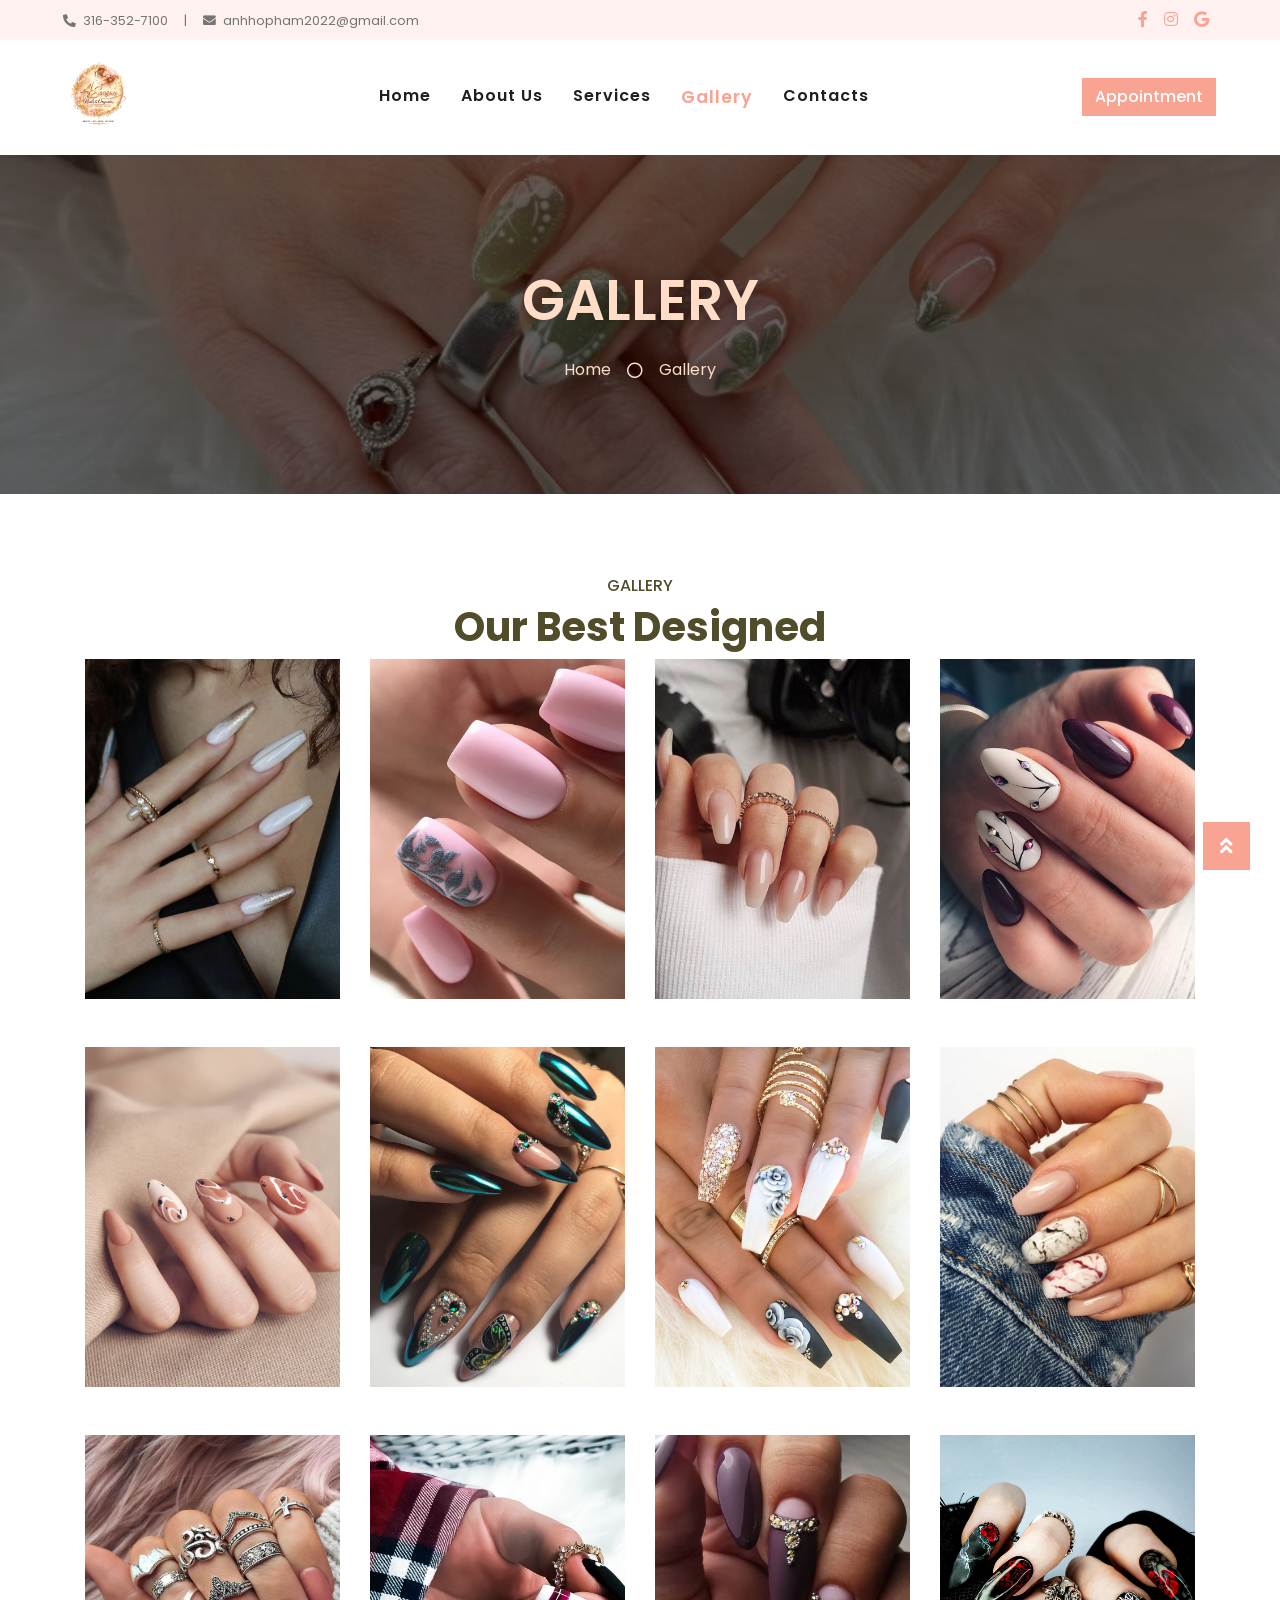
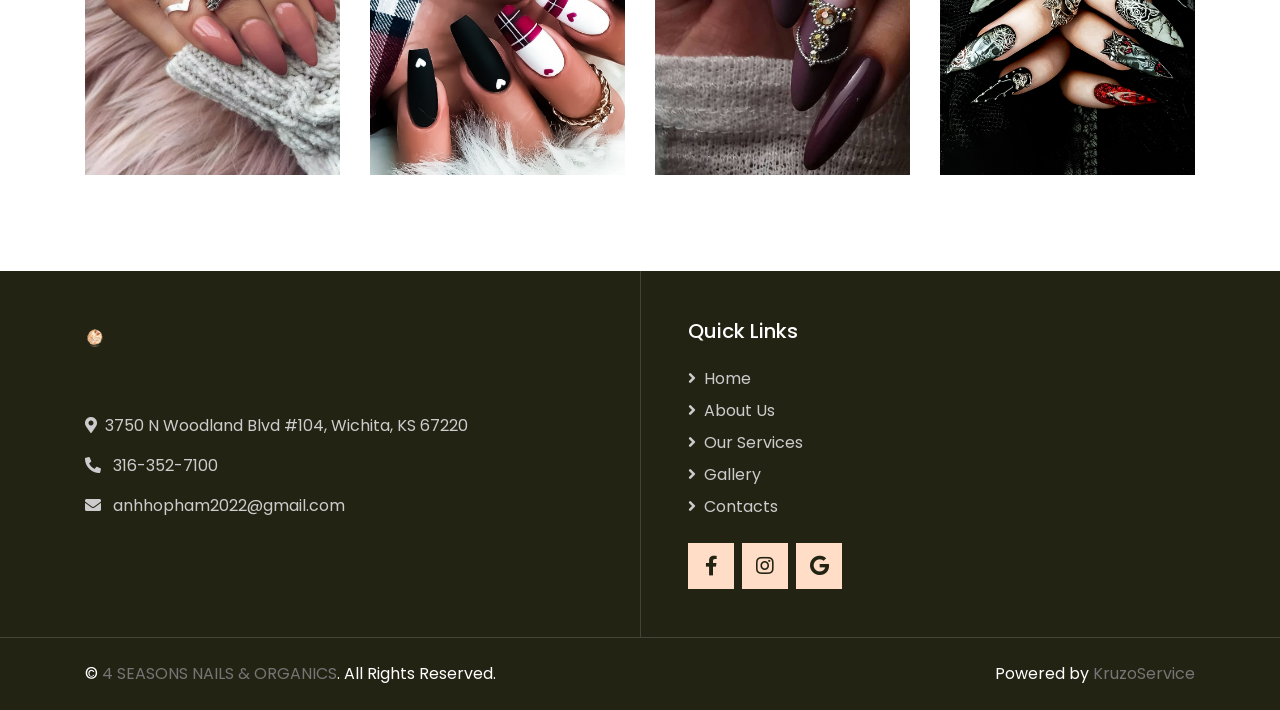
==== gallery.html @ cfdd1e72 "first commit" ====
<!DOCTYPE html><html lang="en"><head>
        <meta charset="utf-8">
        <meta content="width=device-width, initial-scale=1.0" name="viewport">
        <meta name="viewport" content="width=device-width, initial-scale=1">
        <meta name="description"
            content="Our salon takes pride in providing our valued customers all good services and customer service satisfaction. At 4 SEASONS NAILS & ORGANICS, a wide choice is provided to customers, you can use any services that you like. All of our services are at decent prices, so there is no hesitation when you use one or even more services at our salon.">
        <meta name="keyword"
            content="4 seasons Nnils & organics near me, best 4 seasons Nnils & organics in , 4 SEASONS NAILS & ORGANICS, 4 SEASONS NAILS & ORGANICS in , luxury nails, best nails color, nails spa, 4 seasons Nnils & organics, nails bar, perfect nail, nails polish, gel polish, best nail color, nails spa near me, pedicure near me">
        <meta name="author"
            content="4 SEASONS NAILS & ORGANICS | Top 4 Seasons Nails & Organics in">
        <title>4 Season Nails and Organics</title>

        <!-- Favicon -->
        <link href="assets/images/Lldw-template-01-logo-71dad4e1ee.png"
            rel="icon">

        <!-- Google Web Fonts -->
        <link rel="preconnect" href="https://fonts.gstatic.com">
        <link
            href="https://fonts.googleapis.com/css2?family=Poppins:wght@400;500;600;700&amp;display=swap"
            rel="stylesheet">

        <!-- Font Awesome -->
        <link
            href="https://cdnjs.cloudflare.com/ajax/libs/font-awesome/5.10.0/css/all.min.css"
            rel="stylesheet">
        <link rel="preconnect" href="https://fonts.googleapis.com">
        <link rel="preconnect" href="https://fonts.gstatic.com" crossorigin>
        <link
            href="https://fonts.googleapis.com/css2?family=Arsenal&amp;family=Lora&amp;family=Roboto:wght@100&amp;display=swap"
            rel="stylesheet">

        <!-- Libraries Stylesheet -->
        <link href="assets/css/animate.min-1943c78119.css" rel="stylesheet">
        <link href="assets/css/owl.carousel.min-d1cb39de26.css"
            rel="stylesheet">
        <link href="assets/css/tempusdominus-bootstrap-4.min-32be441ca2.css"
            rel="stylesheet">

        <!-- Customized Bootstrap Stylesheet -->
        <link href="assets/css/style-3c3a2e08fd.css" rel="stylesheet">

        <style>	
		.bg-jumbotron {
		  background: linear-gradient(rgba(33, 16, 5, 0.7), rgba(0, 0, 0, 0.6)), url(assets/images/carousel-3-c31c34a49d.jpg), no-repeat center center;
		  background-size: cover;
		  background-position: 50% 50%;
		}
    </style>

        <!-- Google Tag Manager -->

        <!-- End Google Tag Manager -->
    </head>

    <body>
        <!-- Google Tag Manager (noscript) -->

        <!-- End Google Tag Manager (noscript) -->

        <!-- Topbar Start -->
        <div class="container-fluid bg-light d-none d-lg-block">
            <div class="row py-2 px-lg-5">
                <div class="col-lg-6 text-left mb-2 mb-lg-0">
                    <div
                        class="d-inline-flex align-items-center text-decoration-none">
                        <small>
                            <a class="text-decoration-none"
                                href="tel:+13163527100">
                                <i class="fa fa-phone-alt mr-1"></i>
                                <span>316-352-7100</span>
                            </a>
                        </small>
                        <small class="px-3">|</small>
                        <small>
                            <a class="text-decoration-none"
                                href="mailto:anhhopham2022@gmail.com">
                                <i class="fa fa-envelope mr-1"></i>
                                <span>anhhopham2022@gmail.com</span>
                            </a>
                        </small>
                    </div>
                </div>
                <div class="col-lg-6 text-right">
                    <div class="d-inline-flex align-items-center">
                        <a class="text-primary px-2"
                            href="https://www.facebook.com/profile.php?id=100089316094205"
                            target="_blank">
                            <i class="fab fa-facebook-f"></i>
                        </a>
                        <a class="text-primary px-2"
                            href="https://www.instagram.com/" target="_blank">
                            <i class="fab fa-instagram"></i>
                        </a>
                        <a class="text-primary px-2"
                            href="https://maps.app.goo.gl/WpdBURtZayPbaF1h8"
                            target="_blank">
                            <i class="fab fa-google"></i>
                        </a>
                    </div>
                </div>
            </div>
        </div>
        <!-- Topbar End -->

        <!-- Navbar Start -->
        <div class="container-fluid p-0 sticky-top">
            <nav
                class="navbar navbar-expand-lg bg-white navbar-light py-lg-0 px-lg-5">
                <a href="index.html" class="navbar-brand ml-lg-3">
                    <img class="img-logo"
                        src="assets/images/Lldw-template-01-logo-71dad4e1ee.png"
                        alt="4 Season Nails and Organics"
                        style="height: auto; width: 70px; display: block;">
                </a>
                <button type="button" class="navbar-toggler"
                    data-toggle="collapse" data-target="#navbarCollapse">
                    <span class="navbar-toggler-icon"></span>
                </button>
                <div
                    class="collapse navbar-collapse justify-content-between px-lg-3"
                    id="navbarCollapse">
                    <div class="navbar-nav m-auto py-0">
                        <a href="index.html" class="nav-item nav-link">Home</a>
                        <a href="about.html" class="nav-item nav-link">About
                            Us</a>
                        <a href="services.html"
                            class="nav-item nav-link">Services</a>
                        <a href="gallery.html"
                            class="nav-item nav-link active">Gallery</a>

                        <a href="contact.html"
                            class="nav-item nav-link">Contacts</a>
                    </div>
                    <a href target="_blank"
                        class="btn btn-primary d-lg-block color">Appointment</a>

                </div>
            </nav>
        </div>
        <!-- Navbar End -->

        <!-- Header Start -->
        <div class="jumbotron jumbotron-fluid bg-jumbotron">
            <div class="container text-center py-5">
                <h3 class="text-yellow display-4 mb-4">GALLERY</h3>
                <div class="d-inline-flex align-items-center text-white">
                    <p class="m-0">
                        <a class="text-yellow link-a" href="index.html">Home</a>
                    </p>
                    <i class="far fa-circle px-3 text-yellow"></i>
                    <p class="m-0 text-yellow">Gallery</p>
                </div>
            </div>
        </div>
        <!-- Header End -->

        <!-- Team Start -->
        <div class="container-fluid py-5 gallery">
            <div class="container">
                <div class="row mx-0 justify-content-center text-center">
                    <div class="col-lg-6">
                        <h6 class="d-inline-block title">Gallery</h6>
                        <h1>Our Best Designed</h1>
                    </div>
                </div>
                <div class="row">
                    <div class="col-lg-3 col-md-6">
                        <div
                            class="team position-relative overflow-hidden mb-5">
                            <img class="img-fluid"
                                src="assets/images/gallery-mau-01-25c9af351a.jpg"
                                alt>
                        </div>
                    </div>
                    <div class="col-lg-3 col-md-6">
                        <div
                            class="team position-relative overflow-hidden mb-5">
                            <img class="img-fluid"
                                src="assets/images/gallery-mau-02-baa023272d.jpg"
                                alt>
                        </div>
                    </div>
                    <div class="col-lg-3 col-md-6">
                        <div
                            class="team position-relative overflow-hidden mb-5">
                            <img class="img-fluid"
                                src="assets/images/gallery-mau-03-bd183f20a9.jpg"
                                alt>
                        </div>
                    </div>
                    <div class="col-lg-3 col-md-6">
                        <div
                            class="team position-relative overflow-hidden mb-5">
                            <img class="img-fluid"
                                src="assets/images/gallery-mau-04-37c12846cf.jpg"
                                alt>
                        </div>
                    </div>
                    <div class="col-lg-3 col-md-6">
                        <div
                            class="team position-relative overflow-hidden mb-5">
                            <img class="img-fluid"
                                src="assets/images/gallery-mau-05-667c1fe458.jpg"
                                alt>
                        </div>
                    </div>
                    <div class="col-lg-3 col-md-6">
                        <div
                            class="team position-relative overflow-hidden mb-5">
                            <img class="img-fluid"
                                src="assets/images/gallery-mau-06-bd204f2f4c.jpg"
                                alt>
                        </div>
                    </div>
                    <div class="col-lg-3 col-md-6">
                        <div
                            class="team position-relative overflow-hidden mb-5">
                            <img class="img-fluid"
                                src="assets/images/gallery-mau-07-414ddcb291.jpg"
                                alt>
                        </div>
                    </div>
                    <div class="col-lg-3 col-md-6">
                        <div
                            class="team position-relative overflow-hidden mb-5">
                            <img class="img-fluid"
                                src="assets/images/gallery-mau-08-8529091667.jpg"
                                alt>
                        </div>
                    </div>
                    <div class="col-lg-3 col-md-6">
                        <div
                            class="team position-relative overflow-hidden mb-5">
                            <img class="img-fluid"
                                src="assets/images/gallery-mau-09-6e731e6824.jpg"
                                alt>
                        </div>
                    </div>
                    <div class="col-lg-3 col-md-6">
                        <div
                            class="team position-relative overflow-hidden mb-5">
                            <img class="img-fluid"
                                src="assets/images/gallery-mau-10-0353a0100d.jpg"
                                alt>
                        </div>
                    </div>
                    <div class="col-lg-3 col-md-6">
                        <div
                            class="team position-relative overflow-hidden mb-5">
                            <img class="img-fluid"
                                src="assets/images/gallery-mau-11-cff9d1a79d.jpg"
                                alt>
                        </div>
                    </div>
                    <div class="col-lg-3 col-md-6">
                        <div
                            class="team position-relative overflow-hidden mb-5">
                            <img class="img-fluid"
                                src="assets/images/gallery-mau-12-109c3db738.jpg"
                                alt>
                        </div>
                    </div>
                </div>
            </div>
        </div>
        <!-- Team End -->

        <!-- Footer Start -->
        <div class="footer container-fluid position-relative bg-dark">
            <div class="container pt-5">
                <div class="row">
                    <div class="col-lg-6 pr-lg-5 mb-5">
                        <a href="index.html" class="navbar-brand">
                            <img class="mb-5 logo-footer"
                                src="assets/images/Lldw-template-01-logo-71dad4e1ee.png"
                                alt="4 Season Nails and Organics"
                                style="height: auto; width: 20px; display: block;">
                        </a>
                        <p><i class="fa fa-map-marker-alt mr-2"></i><span>3750 N
                                Woodland Blvd #104, Wichita, KS 67220</span></p>
                        <p>
                            <i class="fa fa-phone-alt mr-2"></i>
                            <a class="phone"
                                href="tel:+13163527100">316-352-7100</a>

                        </p>
                        <p><i class="fa fa-envelope mr-2"></i> <a
                                href="mailto:anhhopham2022@gmail.com">anhhopham2022@gmail.com</a></p>
                    </div>
                    <div class="col-lg-6 pl-lg-5">
                        <div class="row">
                            <div class="col-sm-6 mb-5">
                                <h5 class="mb-4">Quick Links</h5>
                                <div
                                    class="d-flex flex-column justify-content-start">
                                    <a class="text-smoke mb-2"
                                        href="index.html"><i
                                            class="fa fa-angle-right mr-2"></i>Home</a>
                                    <a class="text-smoke mb-2"
                                        href="about.html"><i
                                            class="fa fa-angle-right mr-2"></i>About
                                        Us</a>
                                    <a class="text-smoke mb-2"
                                        href="services.html"><i
                                            class="fa fa-angle-right mr-2"></i>Our
                                        Services</a>
                                    <a class="text-smoke mb-2"
                                        href="gallery.html"><i
                                            class="fa fa-angle-right mr-2"></i>Gallery</a>
                                    <a class="text-smoke" href="contact.html"><i
                                            class="fa fa-angle-right mr-2"></i>Contacts</a>
                                </div>
                                <div class="d-flex justify-content-start mt-4">
                                    <a
                                        class="btn btn-lg btn-icon btn-lg-square mr-2"
                                        href="https://www.facebook.com/profile.php?id=100089316094205"
                                        target="_blank"><i
                                            class="fab fa-facebook-f"></i></a>
                                    <a
                                        class="btn btn-lg btn-icon btn-lg-square mr-2"
                                        href="https://www.instagram.com/"
                                        target="_blank"><i
                                            class="fab fa-instagram"></i></a>
                                    <a
                                        class="btn btn-lg btn-icon btn-lg-square "
                                        href="https://maps.app.goo.gl/WpdBURtZayPbaF1h8"
                                        target="_blank"><i
                                            class="fab fa-google"></i></a>
                                </div>
                            </div>
                        </div>
                    </div>
                </div>
            </div>
        </div>
        <div class="container-fluid text-light py-4 deep-footer">
            <div class="container">
                <div class="row">
                    <div class="col-md-6 text-center text-md-left mb-3 mb-md-0">
                        <p class="m-0 text-white">© <a href="index.html"
                                class="text-decoration-none">4 SEASONS NAILS &
                                ORGANICS</a>. All Rights Reserved.</p>
                    </div>
                    <div class="col-md-6 text-center text-md-right">
                        <p class="m-0 text-white ">Powered by <a
                                href="https://www.kruzoservice.com/"
                                class="text-decoration-none">KruzoService</a></p>
                    </div>
                </div>
            </div>
        </div>
        <!-- Footer End -->

        <!-- Back to Top -->

        <a href="#" class="btn btn-lg btn-primary back-to-top"
            style="display: none;"><i class="fa fa-angle-double-up"></i></a>

        <!-- JavaScript Libraries -->
        <script src="https://code.jquery.com/jquery-3.4.1.min.js"></script>
        <script
            src="https://stackpath.bootstrapcdn.com/bootstrap/4.4.1/js/bootstrap.bundle.min.js"></script>
        <script src="assets/js/easing.min-97b5c9e64c.js"></script>
        <script src="assets/js/waypoints.min-d283c86a29.js"></script>
        <script src="assets/js/counterup.min-5cdf131d4a.js"></script>
        <script src="assets/js/owl.carousel.min-71b1d0af87.js"></script>
        <script src="assets/js/moment.min-f36c6838a3.js"></script>
        <script src="assets/js/moment-timezone.min-0095cbeb69.js"></script>
        <script
            src="assets/js/tempusdominus-bootstrap-4.min-c29bbfb0f4.js"></script>

        <!-- Contact Javascript File -->
        <script
            src="assets/js/jqBootstrapValidation.min-dc59aba874.js"></script>
        <script src="assets/js/contact-a207ac25de.js"></script>

        <!-- Template Javascript -->
        <script src="assets/js/main-9e578ea44d.js"></script>

    </body></html>
---- assets/css/style-3c3a2e08fd.css ----
/******* Bootstrap Theming ********/
/*!
 * Bootstrap v4.5.3 (https://getbootstrap.com/)
 * Copyright 2011-2020 The Bootstrap Authors
 * Copyright 2011-2020 Twitter, Inc.
 * Licensed under MIT (https://github.com/twbs/bootstrap/blob/main/LICENSE)
 */
:root {
  --blue: #007bff;
  --indigo: #6610f2;
  --purple: #6f42c1;
  --pink: #e83e8c;
  --red: #dc3545;
  --orange: #fd7e14;
  --yellow: #ffc107;
  --green: #28a745;
  --teal: #20c997;
  --cyan: #17a2b8;
  --white: #fff;
  --gray: #6c757d;
  --gray-dark: #343a40;
  --primary: #F9A392;
  --secondary: #6EBBF6;
  --success: #28a745;
  --info: #17a2b8;
  --warning: #ffc107;
  --danger: #dc3545;
  --light: #FEF1EF;
  --dark: #211E1C;
  --breakpoint-xs: 0;
  --breakpoint-sm: 576px;
  --breakpoint-md: 768px;
  --breakpoint-lg: 992px;
  --breakpoint-xl: 1200px;
  --font-family-sans-serif: "Poppins", sans-serif;
  --font-family-monospace: SFMono-Regular, Menlo, Monaco, Consolas, "Liberation Mono", "Courier New", monospace;
}

*,
*::before,
*::after {
  box-sizing: border-box;
}

html {
  font-family: sans-serif;
  line-height: 1.15;
  -webkit-text-size-adjust: 100%;
  -webkit-tap-highlight-color: rgba(0, 0, 0, 0);
}

article, aside, figcaption, figure, footer, header, hgroup, main, nav, section {
  display: block;
}

body {
  margin: 0;
  font-family: "Poppins", sans-serif;
  font-size: 1rem;
  font-weight: 400;
  line-height: 1.5;
  color: #757575;
  text-align: left;
  background-color: #fff;
}

[tabindex="-1"]:focus:not(:focus-visible) {
  outline: 0 !important;
}

hr {
  box-sizing: content-box;
  height: 0;
  overflow: visible;
}

h1, h2, h3, h4, h5, h6 {
  margin-top: 0;
  margin-bottom: 0.5rem;
}

p {
  margin-top: 0;
  margin-bottom: 1rem;
}

abbr[title],
abbr[data-original-title] {
  text-decoration: underline;
  text-decoration: underline dotted;
  cursor: help;
  border-bottom: 0;
  text-decoration-skip-ink: none;
}

address {
  margin-bottom: 1rem;
  font-style: normal;
  line-height: inherit;
}

ol,
ul,
dl {
  margin-top: 0;
  margin-bottom: 1rem;
}

ol ol,
ul ul,
ol ul,
ul ol {
  margin-bottom: 0;
}

dt {
  font-weight: 700;
}

dd {
  margin-bottom: .5rem;
  margin-left: 0;
}

blockquote {
  margin: 0 0 1rem;
}

b,
strong {
  font-weight: bolder;
}

small {
  font-size: 80%;
}

sub,
sup {
  position: relative;
  font-size: 75%;
  line-height: 0;
  vertical-align: baseline;
}

sub {
  bottom: -.25em;
}

sup {
  top: -.5em;
}

a {
  color: #757575;
  text-decoration: none;
  background-color: transparent;
}

a:hover {
  color: #898965 ;
  text-decoration: underline;
}

a:not([href]):not([class]) {
  color: inherit;
  text-decoration: none;
}

a:not([href]):not([class]):hover {
  color: inherit;
  text-decoration: none;
}

pre,
code,
kbd,
samp {
  font-family: SFMono-Regular, Menlo, Monaco, Consolas, "Liberation Mono", "Courier New", monospace;
  font-size: 1em;
}

pre {
  margin-top: 0;
  margin-bottom: 1rem;
  overflow: auto;
  -ms-overflow-style: scrollbar;
}

figure {
  margin: 0 0 1rem;
}

img {
  vertical-align: middle;
  border-style: none;
}

svg {
  overflow: hidden;
  vertical-align: middle;
}

table {
  border-collapse: collapse;
}

caption {
  padding-top: 0.75rem;
  padding-bottom: 0.75rem;
  color: #6c757d;
  text-align: left;
  caption-side: bottom;
}

th {
  text-align: inherit;
  text-align: -webkit-match-parent;
}

label {
  display: inline-block;
  margin-bottom: 0.5rem;
}

button {
  border-radius: 0;
}

button:focus {
  outline: 1px dotted;
  outline: 5px auto -webkit-focus-ring-color;
}

input,
button,
select,
optgroup,
textarea {
  margin: 0;
  font-family: inherit;
  font-size: inherit;
  line-height: inherit;
}

button,
input {
  overflow: visible;
}

button,
select {
  text-transform: none;
}

[role="button"] {
  cursor: pointer;
}

select {
  word-wrap: normal;
}

button,
[type="button"],
[type="reset"],
[type="submit"] {
  -webkit-appearance: button;
}

button:not(:disabled),
[type="button"]:not(:disabled),
[type="reset"]:not(:disabled),
[type="submit"]:not(:disabled) {
  cursor: pointer;
}

button::-moz-focus-inner,
[type="button"]::-moz-focus-inner,
[type="reset"]::-moz-focus-inner,
[type="submit"]::-moz-focus-inner {
  padding: 0;
  border-style: none;
}

input[type="radio"],
input[type="checkbox"] {
  box-sizing: border-box;
  padding: 0;
}

textarea {
  overflow: auto;
  resize: vertical;
}

fieldset {
  min-width: 0;
  padding: 0;
  margin: 0;
  border: 0;
}

legend {
  display: block;
  width: 100%;
  max-width: 100%;
  padding: 0;
  margin-bottom: .5rem;
  font-size: 1.5rem;
  line-height: inherit;
  color: inherit;
  white-space: normal;
}


.text-salon {
	font-size: 45px;
	letter-spacing: 4px;
	color: #fff;
}

.title {
  color: #f9a392 !important;
  font-weight: 600;
  text-transform: uppercase;
}

.bg-green .title,
.bg-green h1,
.about .title,
.about h1,
.gallery .title,
.gallery h1,
.service .title,
.service h1,
.testimonial .title,
.testimonial h1 {
  color: #514c2a !important;
}

.bg-jumbotron {
  background: linear-gradient(rgba(33, 16, 5, 0.7), rgba(0, 0, 0, 0.6)), url("../images/carousel-3-c31c34a49d.jpg") center center / cover no-repeat !important;
}

.bg-jumbotron .display-4,
.bg-jumbotron .d-inline-flex {
  text-shadow: 0 2px 12px rgba(33, 30, 28, 0.55);
}

#header-carousel,
#header-carousel .carousel-inner,
#header-carousel .carousel-item {
  background: #211e1c;
}

#header-carousel .carousel-item {
  min-height: 100vh;
}

#header-carousel .carousel-item > img {
  height: 100%;
  object-fit: cover;
  object-position: center;
}

.service-carousel .service-item {
  height: 360px;
  overflow: hidden;
}

.service-carousel .service-item img {
  width: 100%;
  height: 100%;
  object-fit: cover;
}

.team-carousel .team-item .position-relative {
  aspect-ratio: 3 / 4;
  background: #ffffff;
}

.team-carousel .team-item img {
  width: 100%;
  height: 100%;
  object-fit: cover;
}

.testimonial-carousel {
  color: #514c2a;
}



/* Gallery */
.team-carousel .owl-nav {
    position: absolute;
    width: 50px;
    height: 160px;
    top: calc(50% - 80px);
    right: 0;
    z-index: 1;
}

.btn.btn-primary.color {
    background-color: #f9a392;
    color: #fff !important;
}

.btn.btn-primary.color:hover {
    background-color: #ffddc6;
    color: #514c2a !important;
    font-weight: 600;
}

.team-carousel .owl-nav .owl-prev,
.team-carousel .owl-nav .owl-next {
    position: relative;
    width: 50px;
    height: 50px;
    margin: 15px 0;
    display: flex;
    align-items: center;
    justify-content: center;
    color: #ffffff;
    background: #f9a392;
    font-size: 22px;
    transition: .5s;
}

.team-carousel .owl-nav .owl-prev:hover,
.team-carousel .owl-nav .owl-next:hover {
    color: #000;
}

.team-item img {
    transition: .5s;
}

.team-item:hover img {
    transform: scale(1.2);
}

.team-item .team-overlay {
    position: absolute;
    top: 45px;
    right: 45px;
    bottom: 45px;
    left: 45px;
    display: flex;
    align-items: center;
    justify-content: center;
    background: #feece894;
    transition: .5s;
    opacity: 0;
}

/* Service */
.title-big {
    font-size: 32px !important;
    color: #8a664e;
    font-weight: 400 !important;
    padding: 0 0 10px 12px;
    letter-spacing: 1px;
    text-transform: capitalize;
    width: auto;
    font-family: 'EB Garamond', serif;
    border-bottom: 2px solid #dee2e6 !important;
}
.title-small.bold .description {
    font-weight: normal !important;
    font-style: italic !important;
    color: #777;
    font-size: 14px !important;
}
.border-right {
    border-right: 1px solid #dee2e6 !important;
}
.title-small.bold div {
    font-weight: bold !important;
}

.team-item:hover .team-overlay {
    top: 0;
    right: 0;
    bottom: 0;
    left: 0;
    opacity: 1;
}


@media (max-width: 1200px) {
  legend {
    font-size: calc(1.275rem + 0.3vw) ;
  }
}

progress {
  vertical-align: baseline;
}

[type="number"]::-webkit-inner-spin-button,
[type="number"]::-webkit-outer-spin-button {
  height: auto;
}

[type="search"] {
  outline-offset: -2px;
  -webkit-appearance: none;
}

[type="search"]::-webkit-search-decoration {
  -webkit-appearance: none;
}

::-webkit-file-upload-button {
  font: inherit;
  -webkit-appearance: button;
}

output {
  display: inline-block;
}

summary {
  display: list-item;
  cursor: pointer;
}

template {
  display: none;
}

[hidden] {
  display: none !important;
}

h1, h2, h3, h4, h5, h6,
.h1, .h2, .h3, .h4, .h5, .h6 {
  margin-bottom: 0.5rem;
  font-weight: 500;
  line-height: 1.2;
  color: #fff;
}

.deep-footer {
	background: #232314;
	border-top: solid 1px #444437;
}

h1, .h1 {
  font-size: 2.5rem;
}

@media (max-width: 1200px) {
  h1, .h1 {
    font-size: calc(1.375rem + 1.5vw) ;
  }
}

h2, .h2 {
  font-size: 2rem;
}

@media (max-width: 1200px) {
  h2, .h2 {
    font-size: calc(1.325rem + 0.9vw) ;
  }
}

h3, .h3 {
  font-size: 1.75rem;
}

@media (max-width: 1200px) {
  h3, .h3 {
    font-size: calc(1.3rem + 0.6vw) ;
  }
}

h4, .h4 {
  font-size: 1.5rem;
}

@media (max-width: 1200px) {
  h4, .h4 {
    font-size: calc(1.275rem + 0.3vw) ;
  }
}

h5, .h5 {
  font-size: 1.25rem;
}

h6, .h6 {
  font-size: 1rem;
}

.color-name {
	color: #4b4b4b;
}

.color-price {
	color: #4b4b4b;
}

.lead {
  font-size: 1.25rem;
  font-weight: 300;
}

.display-1 {
  font-size: 6rem;
  font-weight: 300;
  line-height: 1.2;
}

@media (max-width: 1200px) {
  .display-1 {
    font-size: calc(1.725rem + 5.7vw) ;
  }
}

.display-2 {
  font-size: 5.5rem;
  font-weight: 300;
  line-height: 1.2;
}

@media (max-width: 1200px) {
  .display-2 {
    font-size: calc(1.675rem + 5.1vw) ;
  }
}

.display-3 {
  font-size: 4.5rem;
  font-weight: 300;
  line-height: 1.2;
}

@media (max-width: 1200px) {
  .display-3 {
    font-size: calc(1.575rem + 3.9vw) ;
  }
}

.display-4 {
  font-size: 3.5rem;
  font-weight: 300;
  line-height: 1.2;
}

@media (max-width: 1200px) {
  .display-4 {
    font-size: calc(1.475rem + 2.7vw) ;
  }
}

hr {
  margin-top: 1rem;
  margin-bottom: 1rem;
  border: 0;
  border-top: 1px solid rgba(0, 0, 0, 0.1);
}

small,
.small {
  font-size: 80%;
  font-weight: 400;
}

mark,
.mark {
  padding: 0.2em;
  background-color: #fcf8e3;
}

.list-unstyled {
  padding-left: 0;
  list-style: none;
}

.list-inline {
  padding-left: 0;
  list-style: none;
}

.list-inline-item {
  display: inline-block;
}

.list-inline-item:not(:last-child) {
  margin-right: 0.5rem;
}

.initialism {
  font-size: 90%;
  text-transform: uppercase;
}

.blockquote {
  margin-bottom: 1rem;
  font-size: 1.25rem;
}

.blockquote-footer {
  display: block;
  font-size: 80%;
  color: #6c757d;
}

.blockquote-footer::before {
  content: "\2014\00A0";
}

.img-fluid {
  max-width: 100%;
  height: auto;
}

.img-thumbnail {
  padding: 0.25rem;
  background-color: #fff;
  border: 1px solid #dee2e6;
  max-width: 100%;
  height: auto;
}

.figure {
  display: inline-block;
}

.figure-img {
  margin-bottom: 0.5rem;
  line-height: 1;
}

.figure-caption {
  font-size: 90%;
  color: #6c757d;
}

code {
  font-size: 87.5%;
  color: #e83e8c;
  word-wrap: break-word;
}

a > code {
  color: inherit;
}

kbd {
  padding: 0.2rem 0.4rem;
  font-size: 87.5%;
  color: #fff;
  background-color: #212529;
}

kbd kbd {
  padding: 0;
  font-size: 100%;
  font-weight: 700;
}

pre {
  display: block;
  font-size: 87.5%;
  color: #212529;
}

pre code {
  font-size: inherit;
  color: inherit;
  word-break: normal;
}

.pre-scrollable {
  max-height: 340px;
  overflow-y: scroll;
}

.container,
.container-fluid,
.container-sm,
.container-md,
.container-lg,
.container-xl {
  width: 100%;
  padding-right: 15px;
  padding-left: 15px;
  margin-right: auto;
  margin-left: auto;
}

@media (min-width: 576px) {
  .container, .container-sm {
    max-width: 540px;
  }
}

@media (min-width: 768px) {
  .container, .container-sm, .container-md {
    max-width: 720px;
  }
}

@media (min-width: 992px) {
  .container, .container-sm, .container-md, .container-lg {
    max-width: 960px;
  }
}

@media (min-width: 1200px) {
  .container, .container-sm, .container-md, .container-lg, .container-xl {
    max-width: 1140px;
  }
}

.row {
  display: flex;
  flex-wrap: wrap;
  margin-right: -15px;
  margin-left: -15px;
}

.no-gutters {
  margin-right: 0;
  margin-left: 0;
}

.no-gutters > .col,
.no-gutters > [class*="col-"] {
  padding-right: 0;
  padding-left: 0;
}

.col-1, .col-2, .col-3, .col-4, .col-5, .col-6, .col-7, .col-8, .col-9, .col-10, .col-11, .col-12, .col,
.col-auto, .col-sm-1, .col-sm-2, .col-sm-3, .col-sm-4, .col-sm-5, .col-sm-6, .col-sm-7, .col-sm-8, .col-sm-9, .col-sm-10, .col-sm-11, .col-sm-12, .col-sm,
.col-sm-auto, .col-md-1, .col-md-2, .col-md-3, .col-md-4, .col-md-5, .col-md-6, .col-md-7, .col-md-8, .col-md-9, .col-md-10, .col-md-11, .col-md-12, .col-md,
.col-md-auto, .col-lg-1, .col-lg-2, .col-lg-3, .col-lg-4, .col-lg-5, .col-lg-6, .col-lg-7, .col-lg-8, .col-lg-9, .col-lg-10, .col-lg-11, .col-lg-12, .col-lg,
.col-lg-auto, .col-xl-1, .col-xl-2, .col-xl-3, .col-xl-4, .col-xl-5, .col-xl-6, .col-xl-7, .col-xl-8, .col-xl-9, .col-xl-10, .col-xl-11, .col-xl-12, .col-xl,
.col-xl-auto {
  position: relative;
  width: 100%;
  padding-right: 15px;
  padding-left: 15px;
}

.col {
  flex-basis: 0;
  flex-grow: 1;
  max-width: 100%;
}

.row-cols-1 > * {
  flex: 0 0 100%;
  max-width: 100%;
}

.row-cols-2 > * {
  flex: 0 0 50%;
  max-width: 50%;
}

.row-cols-3 > * {
  flex: 0 0 33.33333%;
  max-width: 33.33333%;
}

.row-cols-4 > * {
  flex: 0 0 25%;
  max-width: 25%;
}

.row-cols-5 > * {
  flex: 0 0 20%;
  max-width: 20%;
}

.row-cols-6 > * {
  flex: 0 0 16.66667%;
  max-width: 16.66667%;
}

.col-auto {
  flex: 0 0 auto;
  width: auto;
  max-width: 100%;
}

.col-1 {
  flex: 0 0 8.33333%;
  max-width: 8.33333%;
}

.col-2 {
  flex: 0 0 16.66667%;
  max-width: 16.66667%;
}

.col-3 {
  flex: 0 0 25%;
  max-width: 25%;
}

.col-4 {
  flex: 0 0 33.33333%;
  max-width: 33.33333%;
}

.col-5 {
  flex: 0 0 41.66667%;
  max-width: 41.66667%;
}

.col-6 {
  flex: 0 0 50%;
  max-width: 50%;
}

.col-7 {
  flex: 0 0 58.33333%;
  max-width: 58.33333%;
}

.col-8 {
  flex: 0 0 66.66667%;
  max-width: 66.66667%;
}

.col-9 {
  flex: 0 0 75%;
  max-width: 75%;
}

.col-10 {
  flex: 0 0 83.33333%;
  max-width: 83.33333%;
}

.col-11 {
  flex: 0 0 91.66667%;
  max-width: 91.66667%;
}

.col-12 {
  flex: 0 0 100%;
  max-width: 100%;
}

.order-first {
  order: -1;
}

.order-last {
  order: 13;
}

.order-0 {
  order: 0;
}

.order-1 {
  order: 1;
}

.order-2 {
  order: 2;
}

.order-3 {
  order: 3;
}

.order-4 {
  order: 4;
}

.order-5 {
  order: 5;
}

.order-6 {
  order: 6;
}

.order-7 {
  order: 7;
}

.order-8 {
  order: 8;
}

.order-9 {
  order: 9;
}

.order-10 {
  order: 10;
}

.order-11 {
  order: 11;
}

.order-12 {
  order: 12;
}

.offset-1 {
  margin-left: 8.33333%;
}

.offset-2 {
  margin-left: 16.66667%;
}

.offset-3 {
  margin-left: 25%;
}

.offset-4 {
  margin-left: 33.33333%;
}

.offset-5 {
  margin-left: 41.66667%;
}

.offset-6 {
  margin-left: 50%;
}

.offset-7 {
  margin-left: 58.33333%;
}

.offset-8 {
  margin-left: 66.66667%;
}

.offset-9 {
  margin-left: 75%;
}

.offset-10 {
  margin-left: 83.33333%;
}

.offset-11 {
  margin-left: 91.66667%;
}

@media (min-width: 576px) {
  .col-sm {
    flex-basis: 0;
    flex-grow: 1;
    max-width: 100%;
  }
  .row-cols-sm-1 > * {
    flex: 0 0 100%;
    max-width: 100%;
  }
  .row-cols-sm-2 > * {
    flex: 0 0 50%;
    max-width: 50%;
  }
  .row-cols-sm-3 > * {
    flex: 0 0 33.33333%;
    max-width: 33.33333%;
  }
  .row-cols-sm-4 > * {
    flex: 0 0 25%;
    max-width: 25%;
  }
  .row-cols-sm-5 > * {
    flex: 0 0 20%;
    max-width: 20%;
  }
  .row-cols-sm-6 > * {
    flex: 0 0 16.66667%;
    max-width: 16.66667%;
  }
  .col-sm-auto {
    flex: 0 0 auto;
    width: auto;
    max-width: 100%;
  }
  .col-sm-1 {
    flex: 0 0 8.33333%;
    max-width: 8.33333%;
  }
  .col-sm-2 {
    flex: 0 0 16.66667%;
    max-width: 16.66667%;
  }
  .col-sm-3 {
    flex: 0 0 25%;
    max-width: 25%;
  }
  .col-sm-4 {
    flex: 0 0 33.33333%;
    max-width: 33.33333%;
  }
  .col-sm-5 {
    flex: 0 0 41.66667%;
    max-width: 41.66667%;
  }
  .col-sm-6 {
    flex: 0 0 50%;
    max-width: 50%;
  }
  .col-sm-7 {
    flex: 0 0 58.33333%;
    max-width: 58.33333%;
  }
  .col-sm-8 {
    flex: 0 0 66.66667%;
    max-width: 66.66667%;
  }
  .col-sm-9 {
    flex: 0 0 75%;
    max-width: 75%;
  }
  .col-sm-10 {
    flex: 0 0 83.33333%;
    max-width: 83.33333%;
  }
  .col-sm-11 {
    flex: 0 0 91.66667%;
    max-width: 91.66667%;
  }
  .col-sm-12 {
    flex: 0 0 100%;
    max-width: 100%;
  }
  .order-sm-first {
    order: -1;
  }
  .order-sm-last {
    order: 13;
  }
  .order-sm-0 {
    order: 0;
  }
  .order-sm-1 {
    order: 1;
  }
  .order-sm-2 {
    order: 2;
  }
  .order-sm-3 {
    order: 3;
  }
  .order-sm-4 {
    order: 4;
  }
  .order-sm-5 {
    order: 5;
  }
  .order-sm-6 {
    order: 6;
  }
  .order-sm-7 {
    order: 7;
  }
  .order-sm-8 {
    order: 8;
  }
  .order-sm-9 {
    order: 9;
  }
  .order-sm-10 {
    order: 10;
  }
  .order-sm-11 {
    order: 11;
  }
  .order-sm-12 {
    order: 12;
  }
  .offset-sm-0 {
    margin-left: 0;
  }
  .offset-sm-1 {
    margin-left: 8.33333%;
  }
  .offset-sm-2 {
    margin-left: 16.66667%;
  }
  .offset-sm-3 {
    margin-left: 25%;
  }
  .offset-sm-4 {
    margin-left: 33.33333%;
  }
  .offset-sm-5 {
    margin-left: 41.66667%;
  }
  .offset-sm-6 {
    margin-left: 50%;
  }
  .offset-sm-7 {
    margin-left: 58.33333%;
  }
  .offset-sm-8 {
    margin-left: 66.66667%;
  }
  .offset-sm-9 {
    margin-left: 75%;
  }
  .offset-sm-10 {
    margin-left: 83.33333%;
  }
  .offset-sm-11 {
    margin-left: 91.66667%;
  }
}

@media (min-width: 768px) {
  .col-md {
    flex-basis: 0;
    flex-grow: 1;
    max-width: 100%;
  }
  .row-cols-md-1 > * {
    flex: 0 0 100%;
    max-width: 100%;
  }
  .row-cols-md-2 > * {
    flex: 0 0 50%;
    max-width: 50%;
  }
  .row-cols-md-3 > * {
    flex: 0 0 33.33333%;
    max-width: 33.33333%;
  }
  .row-cols-md-4 > * {
    flex: 0 0 25%;
    max-width: 25%;
  }
  .row-cols-md-5 > * {
    flex: 0 0 20%;
    max-width: 20%;
  }
  .row-cols-md-6 > * {
    flex: 0 0 16.66667%;
    max-width: 16.66667%;
  }
  .col-md-auto {
    flex: 0 0 auto;
    width: auto;
    max-width: 100%;
  }
  .col-md-1 {
    flex: 0 0 8.33333%;
    max-width: 8.33333%;
  }
  .col-md-2 {
    flex: 0 0 16.66667%;
    max-width: 16.66667%;
  }
  .col-md-3 {
    flex: 0 0 25%;
    max-width: 25%;
  }
  .col-md-4 {
    flex: 0 0 33.33333%;
    max-width: 33.33333%;
  }
  .col-md-5 {
    flex: 0 0 41.66667%;
    max-width: 41.66667%;
  }
  .col-md-6 {
    flex: 0 0 50%;
    max-width: 50%;
  }
  .col-md-7 {
    flex: 0 0 58.33333%;
    max-width: 58.33333%;
  }
  .col-md-8 {
    flex: 0 0 66.66667%;
    max-width: 66.66667%;
  }
  .col-md-9 {
    flex: 0 0 75%;
    max-width: 75%;
  }
  .col-md-10 {
    flex: 0 0 83.33333%;
    max-width: 83.33333%;
  }
  .col-md-11 {
    flex: 0 0 91.66667%;
    max-width: 91.66667%;
  }
  .col-md-12 {
    flex: 0 0 100%;
    max-width: 100%;
  }
  .order-md-first {
    order: -1;
  }
  .order-md-last {
    order: 13;
  }
  .order-md-0 {
    order: 0;
  }
  .order-md-1 {
    order: 1;
  }
  .order-md-2 {
    order: 2;
  }
  .order-md-3 {
    order: 3;
  }
  .order-md-4 {
    order: 4;
  }
  .order-md-5 {
    order: 5;
  }
  .order-md-6 {
    order: 6;
  }
  .order-md-7 {
    order: 7;
  }
  .order-md-8 {
    order: 8;
  }
  .order-md-9 {
    order: 9;
  }
  .order-md-10 {
    order: 10;
  }
  .order-md-11 {
    order: 11;
  }
  .order-md-12 {
    order: 12;
  }
  .offset-md-0 {
    margin-left: 0;
  }
  .offset-md-1 {
    margin-left: 8.33333%;
  }
  .offset-md-2 {
    margin-left: 16.66667%;
  }
  .offset-md-3 {
    margin-left: 25%;
  }
  .offset-md-4 {
    margin-left: 33.33333%;
  }
  .offset-md-5 {
    margin-left: 41.66667%;
  }
  .offset-md-6 {
    margin-left: 50%;
  }
  .offset-md-7 {
    margin-left: 58.33333%;
  }
  .offset-md-8 {
    margin-left: 66.66667%;
  }
  .offset-md-9 {
    margin-left: 75%;
  }
  .offset-md-10 {
    margin-left: 83.33333%;
  }
  .offset-md-11 {
    margin-left: 91.66667%;
  }
}

@media (min-width: 992px) {
  .col-lg {
    flex-basis: 0;
    flex-grow: 1;
    max-width: 100%;
  }
  .row-cols-lg-1 > * {
    flex: 0 0 100%;
    max-width: 100%;
  }
  .row-cols-lg-2 > * {
    flex: 0 0 50%;
    max-width: 50%;
  }
  .row-cols-lg-3 > * {
    flex: 0 0 33.33333%;
    max-width: 33.33333%;
  }
  .row-cols-lg-4 > * {
    flex: 0 0 25%;
    max-width: 25%;
  }
  .row-cols-lg-5 > * {
    flex: 0 0 20%;
    max-width: 20%;
  }
  .row-cols-lg-6 > * {
    flex: 0 0 16.66667%;
    max-width: 16.66667%;
  }
  .col-lg-auto {
    flex: 0 0 auto;
    width: auto;
    max-width: 100%;
  }
  .col-lg-1 {
    flex: 0 0 8.33333%;
    max-width: 8.33333%;
  }
  .col-lg-2 {
    flex: 0 0 16.66667%;
    max-width: 16.66667%;
  }
  .col-lg-3 {
    flex: 0 0 25%;
    max-width: 25%;
  }
  .col-lg-4 {
    flex: 0 0 33.33333%;
    max-width: 33.33333%;
  }
  .col-lg-5 {
    flex: 0 0 41.66667%;
    max-width: 41.66667%;
  }
  .col-lg-6 {
    flex: 0 0 50%;
    max-width: 50%;
  }
  .col-lg-7 {
    flex: 0 0 58.33333%;
    max-width: 58.33333%;
  }
  .col-lg-8 {
    flex: 0 0 66.66667%;
    max-width: 66.66667%;
  }
  .col-lg-9 {
    flex: 0 0 75%;
    max-width: 75%;
  }
  .col-lg-10 {
    flex: 0 0 83.33333%;
    max-width: 83.33333%;
  }
  .col-lg-11 {
    flex: 0 0 91.66667%;
    max-width: 91.66667%;
  }
  .col-lg-12 {
    flex: 0 0 100%;
    max-width: 100%;
  }
  .order-lg-first {
    order: -1;
  }
  .order-lg-last {
    order: 13;
  }
  .order-lg-0 {
    order: 0;
  }
  .order-lg-1 {
    order: 1;
  }
  .order-lg-2 {
    order: 2;
  }
  .order-lg-3 {
    order: 3;
  }
  .order-lg-4 {
    order: 4;
  }
  .order-lg-5 {
    order: 5;
  }
  .order-lg-6 {
    order: 6;
  }
  .order-lg-7 {
    order: 7;
  }
  .order-lg-8 {
    order: 8;
  }
  .order-lg-9 {
    order: 9;
  }
  .order-lg-10 {
    order: 10;
  }
  .order-lg-11 {
    order: 11;
  }
  .order-lg-12 {
    order: 12;
  }
  .offset-lg-0 {
    margin-left: 0;
  }
  .offset-lg-1 {
    margin-left: 8.33333%;
  }
  .offset-lg-2 {
    margin-left: 16.66667%;
  }
  .offset-lg-3 {
    margin-left: 25%;
  }
  .offset-lg-4 {
    margin-left: 33.33333%;
  }
  .offset-lg-5 {
    margin-left: 41.66667%;
  }
  .offset-lg-6 {
    margin-left: 50%;
  }
  .offset-lg-7 {
    margin-left: 58.33333%;
  }
  .offset-lg-8 {
    margin-left: 66.66667%;
  }
  .offset-lg-9 {
    margin-left: 75%;
  }
  .offset-lg-10 {
    margin-left: 83.33333%;
  }
  .offset-lg-11 {
    margin-left: 91.66667%;
  }
}

@media (min-width: 1200px) {
  .col-xl {
    flex-basis: 0;
    flex-grow: 1;
    max-width: 100%;
  }
  .row-cols-xl-1 > * {
    flex: 0 0 100%;
    max-width: 100%;
  }
  .row-cols-xl-2 > * {
    flex: 0 0 50%;
    max-width: 50%;
  }
  .row-cols-xl-3 > * {
    flex: 0 0 33.33333%;
    max-width: 33.33333%;
  }
  .row-cols-xl-4 > * {
    flex: 0 0 25%;
    max-width: 25%;
  }
  .row-cols-xl-5 > * {
    flex: 0 0 20%;
    max-width: 20%;
  }
  .row-cols-xl-6 > * {
    flex: 0 0 16.66667%;
    max-width: 16.66667%;
  }
  .col-xl-auto {
    flex: 0 0 auto;
    width: auto;
    max-width: 100%;
  }
  .col-xl-1 {
    flex: 0 0 8.33333%;
    max-width: 8.33333%;
  }
  .col-xl-2 {
    flex: 0 0 16.66667%;
    max-width: 16.66667%;
  }
  .col-xl-3 {
    flex: 0 0 25%;
    max-width: 25%;
  }
  .col-xl-4 {
    flex: 0 0 33.33333%;
    max-width: 33.33333%;
  }
  .col-xl-5 {
    flex: 0 0 41.66667%;
    max-width: 41.66667%;
  }
  .col-xl-6 {
    flex: 0 0 50%;
    max-width: 50%;
  }
  .col-xl-7 {
    flex: 0 0 58.33333%;
    max-width: 58.33333%;
  }
  .col-xl-8 {
    flex: 0 0 66.66667%;
    max-width: 66.66667%;
  }
  .col-xl-9 {
    flex: 0 0 75%;
    max-width: 75%;
  }
  .col-xl-10 {
    flex: 0 0 83.33333%;
    max-width: 83.33333%;
  }
  .col-xl-11 {
    flex: 0 0 91.66667%;
    max-width: 91.66667%;
  }
  .col-xl-12 {
    flex: 0 0 100%;
    max-width: 100%;
  }
  .order-xl-first {
    order: -1;
  }
  .order-xl-last {
    order: 13;
  }
  .order-xl-0 {
    order: 0;
  }
  .order-xl-1 {
    order: 1;
  }
  .order-xl-2 {
    order: 2;
  }
  .order-xl-3 {
    order: 3;
  }
  .order-xl-4 {
    order: 4;
  }
  .order-xl-5 {
    order: 5;
  }
  .order-xl-6 {
    order: 6;
  }
  .order-xl-7 {
    order: 7;
  }
  .order-xl-8 {
    order: 8;
  }
  .order-xl-9 {
    order: 9;
  }
  .order-xl-10 {
    order: 10;
  }
  .order-xl-11 {
    order: 11;
  }
  .order-xl-12 {
    order: 12;
  }
  .offset-xl-0 {
    margin-left: 0;
  }
  .offset-xl-1 {
    margin-left: 8.33333%;
  }
  .offset-xl-2 {
    margin-left: 16.66667%;
  }
  .offset-xl-3 {
    margin-left: 25%;
  }
  .offset-xl-4 {
    margin-left: 33.33333%;
  }
  .offset-xl-5 {
    margin-left: 41.66667%;
  }
  .offset-xl-6 {
    margin-left: 50%;
  }
  .offset-xl-7 {
    margin-left: 58.33333%;
  }
  .offset-xl-8 {
    margin-left: 66.66667%;
  }
  .offset-xl-9 {
    margin-left: 75%;
  }
  .offset-xl-10 {
    margin-left: 83.33333%;
  }
  .offset-xl-11 {
    margin-left: 91.66667%;
  }
}

.table {
  width: 100%;
  margin-bottom: 1rem;
  color: #757575;
}

.table th,
.table td {
  padding: 0.75rem;
  vertical-align: top;
  border-top: 1px solid #dee2e6;
}

.table thead th {
  vertical-align: bottom;
  border-bottom: 2px solid #dee2e6;
}

.table tbody + tbody {
  border-top: 2px solid #dee2e6;
}

.table-sm th,
.table-sm td {
  padding: 0.3rem;
}

.table-bordered {
  border: 1px solid #dee2e6;
}

.table-bordered th,
.table-bordered td {
  border: 1px solid #dee2e6;
}

.table-bordered thead th,
.table-bordered thead td {
  border-bottom-width: 2px;
}

.table-borderless th,
.table-borderless td,
.table-borderless thead th,
.table-borderless tbody + tbody {
  border: 0;
}

.table-striped tbody tr:nth-of-type(odd) {
  background-color: rgba(0, 0, 0, 0.05);
}

.table-hover tbody tr:hover {
  color: #757575;
  background-color: rgba(0, 0, 0, 0.075);
}

.table-primary,
.table-primary > th,
.table-primary > td {
  background-color: #fde5e0;
}

.table-primary th,
.table-primary td,
.table-primary thead th,
.table-primary tbody + tbody {
  border-color: #fccfc6;
}

.table-hover .table-primary:hover {
  background-color: #fbd1c8;
}

.table-hover .table-primary:hover > td,
.table-hover .table-primary:hover > th {
  background-color: #fbd1c8;
}

.table-secondary,
.table-secondary > th,
.table-secondary > td {
  background-color: #d6ecfc;
}

.table-secondary th,
.table-secondary td,
.table-secondary thead th,
.table-secondary tbody + tbody {
  border-color: #b4dcfa;
}

.table-hover .table-secondary:hover {
  background-color: #bee1fa;
}

.table-hover .table-secondary:hover > td,
.table-hover .table-secondary:hover > th {
  background-color: #bee1fa;
}

.table-success,
.table-success > th,
.table-success > td {
  background-color: #c3e6cb;
}

.table-success th,
.table-success td,
.table-success thead th,
.table-success tbody + tbody {
  border-color: #8fd19e;
}

.table-hover .table-success:hover {
  background-color: #b1dfbb;
}

.table-hover .table-success:hover > td,
.table-hover .table-success:hover > th {
  background-color: #b1dfbb;
}

.table-info,
.table-info > th,
.table-info > td {
  background-color: #bee5eb;
}

.table-info th,
.table-info td,
.table-info thead th,
.table-info tbody + tbody {
  border-color: #86cfda;
}

.table-hover .table-info:hover {
  background-color: #abdde5;
}

.table-hover .table-info:hover > td,
.table-hover .table-info:hover > th {
  background-color: #abdde5;
}

.table-warning,
.table-warning > th,
.table-warning > td {
  background-color: #ffeeba;
}

.table-warning th,
.table-warning td,
.table-warning thead th,
.table-warning tbody + tbody {
  border-color: #ffdf7e;
}

.table-hover .table-warning:hover {
  background-color: #ffe8a1;
}

.table-hover .table-warning:hover > td,
.table-hover .table-warning:hover > th {
  background-color: #ffe8a1;
}

.table-danger,
.table-danger > th,
.table-danger > td {
  background-color: #f5c6cb;
}

.table-danger th,
.table-danger td,
.table-danger thead th,
.table-danger tbody + tbody {
  border-color: #ed969e;
}

.table-hover .table-danger:hover {
  background-color: #f1b0b7;
}

.table-hover .table-danger:hover > td,
.table-hover .table-danger:hover > th {
  background-color: #f1b0b7;
}

.table-light,
.table-light > th,
.table-light > td {
  background-color: #fffbfb;
}

.table-light th,
.table-light td,
.table-light thead th,
.table-light tbody + tbody {
  border-color: #fef8f7;
}

.table-hover .table-light:hover {
  background-color: #ffe2e2;
}

.table-hover .table-light:hover > td,
.table-hover .table-light:hover > th {
  background-color: #ffe2e2;
}

.table-dark,
.table-dark > th,
.table-dark > td {
  background-color: #c1c0bf;
}

.table-dark th,
.table-dark td,
.table-dark thead th,
.table-dark tbody + tbody {
  border-color: #8c8a89;
}

.table-hover .table-dark:hover {
  background-color: #b4b3b2;
}

.table-hover .table-dark:hover > td,
.table-hover .table-dark:hover > th {
  background-color: #b4b3b2;
}

.table-active,
.table-active > th,
.table-active > td {
  background-color: rgba(0, 0, 0, 0.075);
}

.table-hover .table-active:hover {
  background-color: rgba(0, 0, 0, 0.075);
}

.table-hover .table-active:hover > td,
.table-hover .table-active:hover > th {
  background-color: rgba(0, 0, 0, 0.075);
}

.table .thead-dark th {
  color: #fff;
  background-color: #343a40;
  border-color: #454d55;
}

.table .thead-light th {
  color: #495057;
  background-color: #e9ecef;
  border-color: #dee2e6;
}

.table-dark {
  color: #fff;
  background-color: #343a40;
}

.table-dark th,
.table-dark td,
.table-dark thead th {
  border-color: #454d55;
}

.table-dark.table-bordered {
  border: 0;
}

.table-dark.table-striped tbody tr:nth-of-type(odd) {
  background-color: rgba(255, 255, 255, 0.05);
}

.table-dark.table-hover tbody tr:hover {
  color: #fff;
  background-color: rgba(255, 255, 255, 0.075);
}

@media (max-width: 575.98px) {
  .table-responsive-sm {
    display: block;
    width: 100%;
    overflow-x: auto;
    -webkit-overflow-scrolling: touch;
  }
  .table-responsive-sm > .table-bordered {
    border: 0;
  }
}

@media (max-width: 767.98px) {
  .table-responsive-md {
    display: block;
    width: 100%;
    overflow-x: auto;
    -webkit-overflow-scrolling: touch;
  }
  .table-responsive-md > .table-bordered {
    border: 0;
  }
}

@media (max-width: 991.98px) {
  .table-responsive-lg {
    display: block;
    width: 100%;
    overflow-x: auto;
    -webkit-overflow-scrolling: touch;
  }
  .table-responsive-lg > .table-bordered {
    border: 0;
  }
}

@media (max-width: 1199.98px) {
  .table-responsive-xl {
    display: block;
    width: 100%;
    overflow-x: auto;
    -webkit-overflow-scrolling: touch;
  }
  .table-responsive-xl > .table-bordered {
    border: 0;
  }
}

.table-responsive {
  display: block;
  width: 100%;
  overflow-x: auto;
  -webkit-overflow-scrolling: touch;
}

.table-responsive > .table-bordered {
  border: 0;
}

.form-control {
  display: block;
  width: 100%;
  height: calc(1.5em + 0.75rem + 2px);
  padding: 0.375rem 0.75rem;
  font-size: 1rem;
  font-weight: 400;
  line-height: 1.5;
  color: #495057;
  background-color: #fff;
  background-clip: padding-box;
  border: 1px solid #ced4da;
  border-radius: 0;
  transition: border-color 0.15s ease-in-out, box-shadow 0.15s ease-in-out;
}

@media (prefers-reduced-motion: reduce) {
  .form-control {
    transition: none;
  }
}

.form-control::-ms-expand {
  background-color: transparent;
  border: 0;
}

.form-control:-moz-focusring {
  color: transparent;
  text-shadow: 0 0 0 #495057;
}

.form-control:focus {
  color: #495057;
  background-color: #fff;
  border-color: white;
  outline: 0;
  box-shadow: 0 0 0 0.2rem rgba(249, 163, 146, 0.25);
}

.form-control::placeholder {
  color: #6c757d;
  opacity: 1;
}

.form-control:disabled, .form-control[readonly] {
  background-color: #e9ecef;
  opacity: 1;
}

input[type="date"].form-control,
input[type="time"].form-control,
input[type="datetime-local"].form-control,
input[type="month"].form-control {
  appearance: none;
}

select.form-control:focus::-ms-value {
  color: #495057;
  background-color: #fff;
}

.form-control-file,
.form-control-range {
  display: block;
  width: 100%;
}

.time {
	font-size: 16px;
}

.col-form-label {
  padding-top: calc(0.375rem + 1px);
  padding-bottom: calc(0.375rem + 1px);
  margin-bottom: 0;
  font-size: inherit;
  line-height: 1.5;
}

.col-form-label-lg {
  padding-top: calc(0.5rem + 1px);
  padding-bottom: calc(0.5rem + 1px);
  font-size: 1.25rem;
  line-height: 1.5;
}

.col-form-label-sm {
  padding-top: calc(0.25rem + 1px);
  padding-bottom: calc(0.25rem + 1px);
  font-size: 0.875rem;
  line-height: 1.5;
}

.form-control-plaintext {
  display: block;
  width: 100%;
  padding: 0.375rem 0;
  margin-bottom: 0;
  font-size: 1rem;
  line-height: 1.5;
  color: #757575;
  background-color: transparent;
  border: solid transparent;
  border-width: 1px 0;
}

.form-control-plaintext.form-control-sm, .form-control-plaintext.form-control-lg {
  padding-right: 0;
  padding-left: 0;
}

.form-control-sm {
  height: calc(1.5em + 0.5rem + 2px);
  padding: 0.25rem 0.5rem;
  font-size: 0.875rem;
  line-height: 1.5;
}

.form-control-lg {
  height: calc(1.5em + 1rem + 2px);
  padding: 0.5rem 1rem;
  font-size: 1.25rem;
  line-height: 1.5;
}

select.form-control[size], select.form-control[multiple] {
  height: auto;
}

textarea.form-control {
  height: auto;
}

.form-group {
  margin-bottom: 1rem;
}

.form-text {
  display: block;
  margin-top: 0.25rem;
}

.form-row {
  display: flex;
  flex-wrap: wrap;
  margin-right: -5px;
  margin-left: -5px;
}

.form-row > .col,
.form-row > [class*="col-"] {
  padding-right: 5px;
  padding-left: 5px;
}

.form-check {
  position: relative;
  display: block;
  padding-left: 1.25rem;
}

.form-check-input {
  position: absolute;
  margin-top: 0.3rem;
  margin-left: -1.25rem;
}

.form-check-input[disabled] ~ .form-check-label,
.form-check-input:disabled ~ .form-check-label {
  color: #6c757d;
}

.form-check-label {
  margin-bottom: 0;
}

.form-check-inline {
  display: inline-flex;
  align-items: center;
  padding-left: 0;
  margin-right: 0.75rem;
}

.form-check-inline .form-check-input {
  position: static;
  margin-top: 0;
  margin-right: 0.3125rem;
  margin-left: 0;
}

.valid-feedback {
  display: none;
  width: 100%;
  margin-top: 0.25rem;
  font-size: 80%;
  color: #28a745;
}

.valid-tooltip {
  position: absolute;
  top: 100%;
  left: 0;
  z-index: 5;
  display: none;
  max-width: 100%;
  padding: 0.25rem 0.5rem;
  margin-top: .1rem;
  font-size: 0.875rem;
  line-height: 1.5;
  color: #fff;
  background-color: rgba(40, 167, 69, 0.9);
}

.was-validated :valid ~ .valid-feedback,
.was-validated :valid ~ .valid-tooltip,
.is-valid ~ .valid-feedback,
.is-valid ~ .valid-tooltip {
  display: block;
}

.was-validated .form-control:valid, .form-control.is-valid {
  border-color: #28a745;
  padding-right: calc(1.5em + 0.75rem);
  background-image: url("data:image/svg+xml,%3csvg xmlns='http://www.w3.org/2000/svg' width='8' height='8' viewBox='0 0 8 8'%3e%3cpath fill='%2328a745' d='M2.3 6.73L.6 4.53c-.4-1.04.46-1.4 1.1-.8l1.1 1.4 3.4-3.8c.6-.63 1.6-.27 1.2.7l-4 4.6c-.43.5-.8.4-1.1.1z'/%3e%3c/svg%3e");
  background-repeat: no-repeat;
  background-position: right calc(0.375em + 0.1875rem) center;
  background-size: calc(0.75em + 0.375rem) calc(0.75em + 0.375rem);
}

.was-validated .form-control:valid:focus, .form-control.is-valid:focus {
  border-color: #28a745;
  box-shadow: 0 0 0 0.2rem rgba(40, 167, 69, 0.25);
}

.was-validated textarea.form-control:valid, textarea.form-control.is-valid {
  padding-right: calc(1.5em + 0.75rem);
  background-position: top calc(0.375em + 0.1875rem) right calc(0.375em + 0.1875rem);
}

.was-validated .custom-select:valid, .custom-select.is-valid {
  border-color: #28a745;
  padding-right: calc(0.75em + 2.3125rem);
  background: url("data:image/svg+xml,%3csvg xmlns='http://www.w3.org/2000/svg' width='4' height='5' viewBox='0 0 4 5'%3e%3cpath fill='%23343a40' d='M2 0L0 2h4zm0 5L0 3h4z'/%3e%3c/svg%3e") no-repeat right 0.75rem center/8px 10px, url("data:image/svg+xml,%3csvg xmlns='http://www.w3.org/2000/svg' width='8' height='8' viewBox='0 0 8 8'%3e%3cpath fill='%2328a745' d='M2.3 6.73L.6 4.53c-.4-1.04.46-1.4 1.1-.8l1.1 1.4 3.4-3.8c.6-.63 1.6-.27 1.2.7l-4 4.6c-.43.5-.8.4-1.1.1z'/%3e%3c/svg%3e") #fff no-repeat center right 1.75rem/calc(0.75em + 0.375rem) calc(0.75em + 0.375rem);
}

.was-validated .custom-select:valid:focus, .custom-select.is-valid:focus {
  border-color: #28a745;
  box-shadow: 0 0 0 0.2rem rgba(40, 167, 69, 0.25);
}

.was-validated .form-check-input:valid ~ .form-check-label, .form-check-input.is-valid ~ .form-check-label {
  color: #28a745;
}

.was-validated .form-check-input:valid ~ .valid-feedback,
.was-validated .form-check-input:valid ~ .valid-tooltip, .form-check-input.is-valid ~ .valid-feedback,
.form-check-input.is-valid ~ .valid-tooltip {
  display: block;
}

.was-validated .custom-control-input:valid ~ .custom-control-label, .custom-control-input.is-valid ~ .custom-control-label {
  color: #28a745;
}

.was-validated .custom-control-input:valid ~ .custom-control-label::before, .custom-control-input.is-valid ~ .custom-control-label::before {
  border-color: #28a745;
}

.was-validated .custom-control-input:valid:checked ~ .custom-control-label::before, .custom-control-input.is-valid:checked ~ .custom-control-label::before {
  border-color: #34ce57;
  background-color: #34ce57;
}

.was-validated .custom-control-input:valid:focus ~ .custom-control-label::before, .custom-control-input.is-valid:focus ~ .custom-control-label::before {
  box-shadow: 0 0 0 0.2rem rgba(40, 167, 69, 0.25);
}

.was-validated .custom-control-input:valid:focus:not(:checked) ~ .custom-control-label::before, .custom-control-input.is-valid:focus:not(:checked) ~ .custom-control-label::before {
  border-color: #28a745;
}

.was-validated .custom-file-input:valid ~ .custom-file-label, .custom-file-input.is-valid ~ .custom-file-label {
  border-color: #28a745;
}

.was-validated .custom-file-input:valid:focus ~ .custom-file-label, .custom-file-input.is-valid:focus ~ .custom-file-label {
  border-color: #28a745;
  box-shadow: 0 0 0 0.2rem rgba(40, 167, 69, 0.25);
}

.invalid-feedback {
  display: none;
  width: 100%;
  margin-top: 0.25rem;
  font-size: 80%;
  color: #dc3545;
}

.invalid-tooltip {
  position: absolute;
  top: 100%;
  left: 0;
  z-index: 5;
  display: none;
  max-width: 100%;
  padding: 0.25rem 0.5rem;
  margin-top: .1rem;
  font-size: 0.875rem;
  line-height: 1.5;
  color: #fff;
  background-color: rgba(220, 53, 69, 0.9);
}

.was-validated :invalid ~ .invalid-feedback,
.was-validated :invalid ~ .invalid-tooltip,
.is-invalid ~ .invalid-feedback,
.is-invalid ~ .invalid-tooltip {
  display: block;
}

.was-validated .form-control:invalid, .form-control.is-invalid {
  border-color: #dc3545;
  padding-right: calc(1.5em + 0.75rem);
  background-image: url("data:image/svg+xml,%3csvg xmlns='http://www.w3.org/2000/svg' width='12' height='12' fill='none' stroke='%23dc3545' viewBox='0 0 12 12'%3e%3ccircle cx='6' cy='6' r='4.5'/%3e%3cpath stroke-linejoin='round' d='M5.8 3.6h.4L6 6.5z'/%3e%3ccircle cx='6' cy='8.2' r='.6' fill='%23dc3545' stroke='none'/%3e%3c/svg%3e");
  background-repeat: no-repeat;
  background-position: right calc(0.375em + 0.1875rem) center;
  background-size: calc(0.75em + 0.375rem) calc(0.75em + 0.375rem);
}

.was-validated .form-control:invalid:focus, .form-control.is-invalid:focus {
  border-color: #dc3545;
  box-shadow: 0 0 0 0.2rem rgba(220, 53, 69, 0.25);
}

.was-validated textarea.form-control:invalid, textarea.form-control.is-invalid {
  padding-right: calc(1.5em + 0.75rem);
  background-position: top calc(0.375em + 0.1875rem) right calc(0.375em + 0.1875rem);
}

.was-validated .custom-select:invalid, .custom-select.is-invalid {
  border-color: #dc3545;
  padding-right: calc(0.75em + 2.3125rem);
  background: url("data:image/svg+xml,%3csvg xmlns='http://www.w3.org/2000/svg' width='4' height='5' viewBox='0 0 4 5'%3e%3cpath fill='%23343a40' d='M2 0L0 2h4zm0 5L0 3h4z'/%3e%3c/svg%3e") no-repeat right 0.75rem center/8px 10px, url("data:image/svg+xml,%3csvg xmlns='http://www.w3.org/2000/svg' width='12' height='12' fill='none' stroke='%23dc3545' viewBox='0 0 12 12'%3e%3ccircle cx='6' cy='6' r='4.5'/%3e%3cpath stroke-linejoin='round' d='M5.8 3.6h.4L6 6.5z'/%3e%3ccircle cx='6' cy='8.2' r='.6' fill='%23dc3545' stroke='none'/%3e%3c/svg%3e") #fff no-repeat center right 1.75rem/calc(0.75em + 0.375rem) calc(0.75em + 0.375rem);
}

.was-validated .custom-select:invalid:focus, .custom-select.is-invalid:focus {
  border-color: #dc3545;
  box-shadow: 0 0 0 0.2rem rgba(220, 53, 69, 0.25);
}

.was-validated .form-check-input:invalid ~ .form-check-label, .form-check-input.is-invalid ~ .form-check-label {
  color: #dc3545;
}

.was-validated .form-check-input:invalid ~ .invalid-feedback,
.was-validated .form-check-input:invalid ~ .invalid-tooltip, .form-check-input.is-invalid ~ .invalid-feedback,
.form-check-input.is-invalid ~ .invalid-tooltip {
  display: block;
}

.was-validated .custom-control-input:invalid ~ .custom-control-label, .custom-control-input.is-invalid ~ .custom-control-label {
  color: #dc3545;
}

.was-validated .custom-control-input:invalid ~ .custom-control-label::before, .custom-control-input.is-invalid ~ .custom-control-label::before {
  border-color: #dc3545;
}

.was-validated .custom-control-input:invalid:checked ~ .custom-control-label::before, .custom-control-input.is-invalid:checked ~ .custom-control-label::before {
  border-color: #e4606d;
  background-color: #e4606d;
}

.was-validated .custom-control-input:invalid:focus ~ .custom-control-label::before, .custom-control-input.is-invalid:focus ~ .custom-control-label::before {
  box-shadow: 0 0 0 0.2rem rgba(220, 53, 69, 0.25);
}

.was-validated .custom-control-input:invalid:focus:not(:checked) ~ .custom-control-label::before, .custom-control-input.is-invalid:focus:not(:checked) ~ .custom-control-label::before {
  border-color: #dc3545;
}

.was-validated .custom-file-input:invalid ~ .custom-file-label, .custom-file-input.is-invalid ~ .custom-file-label {
  border-color: #fff;
}

.was-validated .custom-file-input:invalid:focus ~ .custom-file-label, .custom-file-input.is-invalid:focus ~ .custom-file-label {
  border-color: #dc3545;
  box-shadow: 0 0 0 0.2rem rgba(220, 53, 69, 0.25);
}

.form-inline {
  display: flex;
  flex-flow: row wrap;
  align-items: center;
}

.form-inline .form-check {
  width: 100%;
}

media (min-width: 576px) {
  .form-inline label {
    display: flex;
    align-items: center;
    justify-content: center;
    margin-bottom: 0;
  }
  .form-inline .form-group {
    display: flex;
    flex: 0 0 auto;
    flex-flow: row wrap;
    align-items: center;
    margin-bottom: 0;
  }
  .form-inline .form-control {
    display: inline-block;
    width: auto;
    vertical-align: middle;
  }
  .form-inline .form-control-plaintext {
    display: inline-block;
  }
  .form-inline .input-group,
  .form-inline .custom-select {
    width: auto;
  }
  .form-inline .form-check {
    display: flex;
    align-items: center;
    justify-content: center;
    width: auto;
    padding-left: 0;
  }
  .form-inline .form-check-input {
    position: relative;
    flex-shrink: 0;
    margin-top: 0;
    margin-right: 0.25rem;
    margin-left: 0;
  }
  .form-inline .custom-control {
    align-items: center;
    justify-content: center;
  }
  .form-inline .custom-control-label {
    margin-bottom: 0;
  }
}

.btn {
  display: inline-block;
  font-weight: 400;
  color: #757575;
  text-align: center;
  vertical-align: middle;
  user-select: none;
  background-color: transparent;
  border: 1px solid transparent;
  padding: 0.375rem 0.75rem;
  font-size: 1rem;
  line-height: 1.5;
  border-radius: 0;
  transition: color 0.15s ease-in-out, background-color 0.15s ease-in-out, border-color 0.15s ease-in-out, box-shadow 0.15s ease-in-out;
}

media (prefers-reduced-motion: reduce) {
  .btn {
    transition: none;
  }
}

.btn:hover {
  color: #757575;
  text-decoration: none;
}

.btn:focus, .btn.focus {
  outline: 0;
  box-shadow: 0 0 0 0.2rem rgb(153 153 62);
}

.btn.disabled, .btn:disabled {
  opacity: 0.65;
}

.btn:not(:disabled):not(.disabled) {
  cursor: pointer;
}

a.btn.disabled,
fieldset:disabled a.btn {
  pointer-events: none;
}

.btn-primary {
  color: #212529;
  background-color: #f9a392;
  border-color: #f9a392;
}

.btn-primary:hover {
    color: #212529 !important;
    background-color: #ffddc6;
    border-color: #514a2c;
    font-weight: 600;
}

.btn-primary:focus, .btn-primary.focus {
  color: #212529;
  background-color: #f7846e;
  border-color: #ffddc6;
  box-shadow: #ffddc6;
}

.btn-primary.disabled, .btn-primary:disabled {
  color: #212529;
  background-color: #F9A392;
  border-color: #F9A392;
}

.btn-primary:not(:disabled):not(.disabled):active, .btn-primary:not(:disabled):not(.disabled).active,
.show > .btn-primary.dropdown-toggle {
  color: #212529;
  background-color: #ffddc6;
  border-color: #adb5bd;
}

.btn-primary:not(:disabled):not(.disabled):active:focus, .btn-primary:not(:disabled):not(.disabled).active:focus,
.show > .btn-primary.dropdown-toggle:focus {
  box-shadow: 0 0 0 0.2rem rgba(217, 144, 130, 0.5);
}

.btn-secondary {
  color: #212529 !important;
  background-color: #6EBBF6;
  border-color: #6EBBF6;
}

.btn-secondary:hover {
  color: #fff;
  background-color: #4aaaf4;
  border-color: #3ea4f3;
}

.btn-secondary:focus, .btn-secondary.focus {
  color: #fff;
  background-color: #4aaaf4;
  border-color: #3ea4f3;
  box-shadow: 0 0 0 0.2rem rgba(98, 165, 215, 0.5);
}

.btn-secondary.disabled, .btn-secondary:disabled {
  color: #212529;
  background-color: #6EBBF6;
  border-color: #6EBBF6;
}

.btn-secondary:not(:disabled):not(.disabled):active, .btn-secondary:not(:disabled):not(.disabled).active,
.show > .btn-secondary.dropdown-toggle {
  color: #fff;
  background-color: #3ea4f3;
  border-color: #329ff2;
}

.btn-secondary:not(:disabled):not(.disabled):active:focus, .btn-secondary:not(:disabled):not(.disabled).active:focus,
.show > .btn-secondary.dropdown-toggle:focus {
  box-shadow: 0 0 0 0.2rem rgba(98, 165, 215, 0.5);
}

.btn-success {
  color: #fff;
  background-color: #28a745;
  border-color: #28a745;
}

.btn-success:hover {
  color: #fff;
  background-color: #218838;
  border-color: #1e7e34;
}

.btn-success:focus, .btn-success.focus {
  color: #fff;
  background-color: #218838;
  border-color: #1e7e34;
  box-shadow: 0 0 0 0.2rem rgba(72, 180, 97, 0.5);
}

.btn-success.disabled, .btn-success:disabled {
  color: #fff;
  background-color: #28a745;
  border-color: #28a745;
}

.btn-success:not(:disabled):not(.disabled):active, .btn-success:not(:disabled):not(.disabled).active,
.show > .btn-success.dropdown-toggle {
  color: #fff;
  background-color: #1e7e34;
  border-color: #1c7430;
}

.btn-success:not(:disabled):not(.disabled):active:focus, .btn-success:not(:disabled):not(.disabled).active:focus,
.show > .btn-success.dropdown-toggle:focus {
  box-shadow: 0 0 0 0.2rem rgba(72, 180, 97, 0.5);
}

.btn-info {
  color: #fff;
  background-color: #17a2b8;
  border-color: #17a2b8;
}

.btn-info:hover {
  color: #fff;
  background-color: #138496;
  border-color: #117a8b;
}

.btn-info:focus, .btn-info.focus {
  color: #fff;
  background-color: #138496;
  border-color: #117a8b;
  box-shadow: 0 0 0 0.2rem rgba(58, 176, 195, 0.5);
}

.btn-info.disabled, .btn-info:disabled {
  color: #fff;
  background-color: #17a2b8;
  border-color: #17a2b8;
}

.btn-info:not(:disabled):not(.disabled):active, .btn-info:not(:disabled):not(.disabled).active,
.show > .btn-info.dropdown-toggle {
  color: #fff;
  background-color: #117a8b;
  border-color: #10707f;
}

.btn-info:not(:disabled):not(.disabled):active:focus, .btn-info:not(:disabled):not(.disabled).active:focus,
.show > .btn-info.dropdown-toggle:focus {
  box-shadow: 0 0 0 0.2rem rgba(58, 176, 195, 0.5);
}

.btn-warning {
  color: #212529;
  background-color: #ffc107;
  border-color: #ffc107;
}

.btn-warning:hover {
  color: #212529;
  background-color: #e0a800;
  border-color: #d39e00;
}

.btn-warning:focus, .btn-warning.focus {
  color: #212529;
  background-color: #e0a800;
  border-color: #d39e00;
  box-shadow: 0 0 0 0.2rem rgba(222, 170, 12, 0.5);
}

.btn-warning.disabled, .btn-warning:disabled {
  color: #212529;
  background-color: #ffc107;
  border-color: #ffc107;
}

.btn-warning:not(:disabled):not(.disabled):active, .btn-warning:not(:disabled):not(.disabled).active,
.show > .btn-warning.dropdown-toggle {
  color: #212529;
  background-color: #d39e00;
  border-color: #c69500;
}

.btn-warning:not(:disabled):not(.disabled):active:focus, .btn-warning:not(:disabled):not(.disabled).active:focus,
.show > .btn-warning.dropdown-toggle:focus {
  box-shadow: 0 0 0 0.2rem rgba(222, 170, 12, 0.5);
}

.btn-danger {
  color: #fff;
  background-color: #dc3545;
  border-color: #dc3545;
}

.btn-danger:hover {
  color: #fff;
  background-color: #c82333;
  border-color: #bd2130;
}

.btn-danger:focus, .btn-danger.focus {
  color: #fff;
  background-color: #c82333;
  border-color: #bd2130;
  box-shadow: 0 0 0 0.2rem rgba(225, 83, 97, 0.5);
}

.btn-danger.disabled, .btn-danger:disabled {
  color: #fff;
  background-color: #dc3545;
  border-color: #dc3545;
}

.btn-danger:not(:disabled):not(.disabled):active, .btn-danger:not(:disabled):not(.disabled).active,
.show > .btn-danger.dropdown-toggle {
  color: #fff;
  background-color: #bd2130;
  border-color: #b21f2d;
}

.btn-danger:not(:disabled):not(.disabled):active:focus, .btn-danger:not(:disabled):not(.disabled).active:focus,
.show > .btn-danger.dropdown-toggle:focus {
  box-shadow: 0 0 0 0.2rem rgba(225, 83, 97, 0.5);
}

.btn-light {
    color: #FFFFFF;
    background-color: #f9a392;
    border-color: #ffddc640;
}

.btn-light:hover {
  color: #000;
  background-color: #ffddc6;
  border-color: #ffddc6;
}
.btn-light:focus, .btn-light.focus {
  color: #212529;
  background-color: #ffddc6;
  border-color: #ffddc6;
  box-shadow: 0 0 0 0.2rem rgba(221, 210, 209, 0.5);
}

.btn-light.disabled, .btn-light:disabled {
  color: #212529;
  background-color: #FEF1EF;
  border-color: #FEF1EF;
}

.btn-light:not(:disabled):not(.disabled):active, .btn-light:not(:disabled):not(.disabled).active,
.show > .btn-light.dropdown-toggle {
  color: #212529;
  background-color: #fbc7bf;
  border-color: #fabdb3;
}

.btn-light:not(:disabled):not(.disabled):active:focus, .btn-light:not(:disabled):not(.disabled).active:focus,
.show > .btn-light.dropdown-toggle:focus {
  box-shadow: 0 0 0 0.2rem rgba(221, 210, 209, 0.5);
}

.btn-dark {
  color: #fff;
  background-color: #211E1C;
  border-color: #211E1C;
}

.btn-dark:hover {
  color: #fff;
  background-color: #0c0b0a;
  border-color: #050505;
}

.btn-dark:focus, .btn-dark.focus {
  color: #fff;
  background-color: #0c0b0a;
  border-color: #050505;
  box-shadow: 0 0 0 0.2rem rgba(66, 64, 62, 0.5);
}

.btn-dark.disabled, .btn-dark:disabled {
  color: #fff;
  background-color: #211E1C;
  border-color: #211E1C;
}

.btn-dark:not(:disabled):not(.disabled):active, .btn-dark:not(:disabled):not(.disabled).active,
.show > .btn-dark.dropdown-toggle {
  color: #fff;
  background-color: #050505;
  border-color: black;
}

.btn-dark:not(:disabled):not(.disabled):active:focus, .btn-dark:not(:disabled):not(.disabled).active:focus,
.show > .btn-dark.dropdown-toggle:focus {
  box-shadow: 0 0 0 0.2rem rgba(66, 64, 62, 0.5);
}

.btn-outline-primary {
  color: #F9A392;
  border-color: #F9A392;
}

.btn-outline-primary:hover {
  color: #212529;
  background-color: #F9A392;
  border-color: #F9A392;
}

.btn-outline-primary:focus, .btn-outline-primary.focus {
  box-shadow: 0 0 0 0.2rem rgba(249, 163, 146, 0.5);
}

.btn-outline-primary.disabled, .btn-outline-primary:disabled {
  color: #F9A392;
  background-color: transparent;
}

.btn-outline-primary:not(:disabled):not(.disabled):active, .btn-outline-primary:not(:disabled):not(.disabled).active,
.show > .btn-outline-primary.dropdown-toggle {
  color: #212529;
  background-color: #F9A392;
  border-color: #F9A392;
}

.btn-outline-primary:not(:disabled):not(.disabled):active:focus, .btn-outline-primary:not(:disabled):not(.disabled).active:focus,
.show > .btn-outline-primary.dropdown-toggle:focus {
  box-shadow: 0 0 0 0.2rem rgba(249, 163, 146, 0.5);
}

.btn-outline-secondary {
  color: #6EBBF6;
  border-color: #6EBBF6;
}

.btn-outline-secondary:hover {
  color: #212529;
  background-color: #6EBBF6;
  border-color: #6EBBF6;
}

.btn-outline-secondary:focus, .btn-outline-secondary.focus {
  box-shadow: 0 0 0 0.2rem rgba(110, 187, 246, 0.5);
}

.btn-outline-secondary.disabled, .btn-outline-secondary:disabled {
  color: #6EBBF6;
  background-color: transparent;
}

.btn-outline-secondary:not(:disabled):not(.disabled):active, .btn-outline-secondary:not(:disabled):not(.disabled).active,
.show > .btn-outline-secondary.dropdown-toggle {
  color: #212529;
  background-color: #6EBBF6;
  border-color: #6EBBF6;
}

.btn-outline-secondary:not(:disabled):not(.disabled):active:focus, .btn-outline-secondary:not(:disabled):not(.disabled).active:focus,
.show > .btn-outline-secondary.dropdown-toggle:focus {
  box-shadow: 0 0 0 0.2rem rgba(110, 187, 246, 0.5);
}

.btn-outline-success {
  color: #28a745;
  border-color: #28a745;
}

.btn-outline-success:hover {
  color: #fff;
  background-color: #28a745;
  border-color: #28a745;
}

.btn-outline-success:focus, .btn-outline-success.focus {
  box-shadow: 0 0 0 0.2rem rgba(40, 167, 69, 0.5);
}

.btn-outline-success.disabled, .btn-outline-success:disabled {
  color: #28a745;
  background-color: transparent;
}

.btn-outline-success:not(:disabled):not(.disabled):active, .btn-outline-success:not(:disabled):not(.disabled).active,
.show > .btn-outline-success.dropdown-toggle {
  color: #fff;
  background-color: #28a745;
  border-color: #28a745;
}

.btn-outline-success:not(:disabled):not(.disabled):active:focus, .btn-outline-success:not(:disabled):not(.disabled).active:focus,
.show > .btn-outline-success.dropdown-toggle:focus {
  box-shadow: 0 0 0 0.2rem rgba(40, 167, 69, 0.5);
}

.btn-outline-info {
  color: #17a2b8;
  border-color: #17a2b8;
}

.btn-outline-info:hover {
  color: #fff;
  background-color: #17a2b8;
  border-color: #17a2b8;
}

.btn-outline-info:focus, .btn-outline-info.focus {
  box-shadow: 0 0 0 0.2rem rgba(23, 162, 184, 0.5);
}

.btn-outline-info.disabled, .btn-outline-info:disabled {
  color: #17a2b8;
  background-color: transparent;
}

.btn-outline-info:not(:disabled):not(.disabled):active, .btn-outline-info:not(:disabled):not(.disabled).active,
.show > .btn-outline-info.dropdown-toggle {
  color: #fff;
  background-color: #17a2b8;
  border-color: #17a2b8;
}

.btn-outline-info:not(:disabled):not(.disabled):active:focus, .btn-outline-info:not(:disabled):not(.disabled).active:focus,
.show > .btn-outline-info.dropdown-toggle:focus {
  box-shadow: 0 0 0 0.2rem rgba(23, 162, 184, 0.5);
}

.btn-outline-warning {
  color: #ffc107;
  border-color: #ffc107;
}

.btn-outline-warning:hover {
  color: #212529;
  background-color: #ffc107;
  border-color: #ffc107;
}

.btn-outline-warning:focus, .btn-outline-warning.focus {
  box-shadow: 0 0 0 0.2rem rgba(255, 193, 7, 0.5);
}

.btn-outline-warning.disabled, .btn-outline-warning:disabled {
  color: #ffc107;
  background-color: transparent;
}

.btn-outline-warning:not(:disabled):not(.disabled):active, .btn-outline-warning:not(:disabled):not(.disabled).active,
.show > .btn-outline-warning.dropdown-toggle {
  color: #212529;
  background-color: #ffc107;
  border-color: #ffc107;
}

.btn-outline-warning:not(:disabled):not(.disabled):active:focus, .btn-outline-warning:not(:disabled):not(.disabled).active:focus,
.show > .btn-outline-warning.dropdown-toggle:focus {
  box-shadow: 0 0 0 0.2rem rgba(255, 193, 7, 0.5);
}

.btn-outline-danger {
  color: #dc3545;
  border-color: #dc3545;
}

.btn-outline-danger:hover {
  color: #fff;
  background-color: #dc3545;
  border-color: #dc3545;
}

.btn-outline-danger:focus, .btn-outline-danger.focus {
  box-shadow: 0 0 0 0.2rem rgba(220, 53, 69, 0.5);
}

.btn-outline-danger.disabled, .btn-outline-danger:disabled {
  color: #dc3545;
  background-color: transparent;
}

.btn-outline-danger:not(:disabled):not(.disabled):active, .btn-outline-danger:not(:disabled):not(.disabled).active,
.show > .btn-outline-danger.dropdown-toggle {
  color: #fff;
  background-color: #dc3545;
  border-color: #dc3545;
}

.btn-outline-danger:not(:disabled):not(.disabled):active:focus, .btn-outline-danger:not(:disabled):not(.disabled).active:focus,
.show > .btn-outline-danger.dropdown-toggle:focus {
  box-shadow: 0 0 0 0.2rem rgba(220, 53, 69, 0.5);
}

.btn-outline-light {
    background-color: #ffffff5c;
    color: #ffddc6;
    border-color: #ffddc6;
}

.btn-outline-light:hover {
  color: #514c2a;
  background-color: #ffddc6;
  border-color: #FEF1EF;
}

.btn-outline-light:focus, .btn-outline-light.focus {
  box-shadow: 0 0 0 0.2rem rgba(254, 241, 239, 0.5);
}

.btn-outline-light.disabled, .btn-outline-light:disabled {
  color: #FEF1EF;
  background-color: transparent;
}

.btn-outline-light:not(:disabled):not(.disabled):active, .btn-outline-light:not(:disabled):not(.disabled).active,
.show > .btn-outline-light.dropdown-toggle {
  color: #212529;
  background-color: #FEF1EF;
  border-color: #FEF1EF;
}

.btn-outline-light:not(:disabled):not(.disabled):active:focus, .btn-outline-light:not(:disabled):not(.disabled).active:focus,
.show > .btn-outline-light.dropdown-toggle:focus {
  box-shadow: 0 0 0 0.2rem rgba(254, 241, 239, 0.5);
}

.btn-outline-dark {
  color: #211E1C;
  border-color: #211E1C;
}

.btn-outline-dark:hover {
  color: #fff;
  background-color: #211E1C;
  border-color: #211E1C;
}

.btn-outline-dark:focus, .btn-outline-dark.focus {
  box-shadow: 0 0 0 0.2rem rgba(33, 30, 28, 0.5);
}

.btn-outline-dark.disabled, .btn-outline-dark:disabled {
  color: #211E1C;
  background-color: transparent;
}

.btn-outline-dark:not(:disabled):not(.disabled):active, .btn-outline-dark:not(:disabled):not(.disabled).active,
.show > .btn-outline-dark.dropdown-toggle {
  color: #fff;
  background-color: #211E1C;
  border-color: #211E1C;
}

.btn-outline-dark:not(:disabled):not(.disabled):active:focus, .btn-outline-dark:not(:disabled):not(.disabled).active:focus,
.show > .btn-outline-dark.dropdown-toggle:focus {
  box-shadow: 0 0 0 0.2rem rgba(33, 30, 28, 0.5);
}

.btn-link {
  font-weight: 400;
  color: #F9A392;
  text-decoration: none;
}

.btn-link:hover {
  color: #f56649;
  text-decoration: underline;
}

.btn-link:focus, .btn-link.focus {
  text-decoration: underline;
}

.btn-link:disabled, .btn-link.disabled {
  color: #6c757d;
  pointer-events: none;
}

.btn-lg, .btn-group-lg > .btn {
  padding: 0.5rem 1rem;
  font-size: 1.25rem;
  line-height: 1.5;
  border-radius: 0;
}

.btn-sm, .btn-group-sm > .btn {
  padding: 0.25rem 0.5rem;
  font-size: 0.875rem;
  line-height: 1.5;
  border-radius: 0;
}

.btn-block {
  display: block;
  width: 100%;
}

.btn-block + .btn-block {
  margin-top: 0.5rem;
}

input[type="submit"].btn-block,
input[type="reset"].btn-block,
input[type="button"].btn-block {
  width: 100%;
}

.fade {
  transition: opacity 0.15s linear;
}

media (prefers-reduced-motion: reduce) {
  .fade {
    transition: none;
  }
}

.fade:not(.show) {
  opacity: 0;
}

.collapse:not(.show) {
  display: none;
}

.collapsing {
  position: relative;
  height: 0;
  overflow: hidden;
  transition: height 0.35s ease;
}

media (prefers-reduced-motion: reduce) {
  .collapsing {
    transition: none;
  }
}

.dropup,
.dropright,
.dropdown,
.dropleft {
  position: relative;
}

.dropdown-toggle {
  white-space: nowrap;
}

.dropdown-toggle::after {
  display: inline-block;
  margin-left: 0.255em;
  vertical-align: 0.255em;
  content: "";
  border-top: 0.3em solid;
  border-right: 0.3em solid transparent;
  border-bottom: 0;
  border-left: 0.3em solid transparent;
}

.dropdown-toggle:empty::after {
  margin-left: 0;
}

.dropdown-menu {
  position: absolute;
  top: 100%;
  left: 0;
  z-index: 1000;
  display: none;
  float: left;
  min-width: 10rem;
  padding: 0.5rem 0;
  margin: 0.125rem 0 0;
  font-size: 1rem;
  color: #757575;
  text-align: left;
  list-style: none;
  background-color: #fff;
  background-clip: padding-box;
  border: 1px solid rgba(0, 0, 0, 0.15);
}

.dropdown-menu-left {
  right: auto;
  left: 0;
}

.dropdown-menu-right {
  right: 0;
  left: auto;
}

media (min-width: 576px) {
  .dropdown-menu-sm-left {
    right: auto;
    left: 0;
  }
  .dropdown-menu-sm-right {
    right: 0;
    left: auto;
  }
}

/* @media (max-width: 425px) {
	.padding-right {
		padding-right: 40px;	
	}
	.border-right {
    	border-right: 1px solid #ffffff00 !important;
	}
	.padding {
		padding-left: 0px !important;
	}
	.pd-l {
		padding-left: 25px !important;
	}
} */

@media (min-width: 425px) {
	.padding-right {
		padding-right: 40px;	
	}
}

@media (max-width: 375px) {
	.time {
		font-size: 13px;
	}
}

@media (min-width: 375px) {
	.padding-right {
		padding-right: 40px;	
	}
}


@media (min-width: 1024px) {
	.padding-right {
		padding-right: 105px;	
	}
}

@media (min-width: 1440px) {
	.padding-right {
		padding-right: 195px;	
	}
}

@media (min-width: 768px) {
  .dropdown-menu-md-left {
    right: auto;
    left: 0;
  }
  .dropdown-menu-md-right {
    right: 0;
    left: auto;
  }
}

@media (min-width: 992px) {
  .dropdown-menu-lg-left {
    right: auto;
    left: 0;
  }
  .dropdown-menu-lg-right {
    right: 0;
    left: auto;
  }
}

@media (min-width: 1200px) {
  .dropdown-menu-xl-left {
    right: auto;
    left: 0;
  }
  .dropdown-menu-xl-right {
    right: 0;
    left: auto;
  }
}

.dropup .dropdown-menu {
  top: auto;
  bottom: 100%;
  margin-top: 0;
  margin-bottom: 0.125rem;
}

.dropup .dropdown-toggle::after {
  display: inline-block;
  margin-left: 0.255em;
  vertical-align: 0.255em;
  content: "";
  border-top: 0;
  border-right: 0.3em solid transparent;
  border-bottom: 0.3em solid;
  border-left: 0.3em solid transparent;
}

.dropup .dropdown-toggle:empty::after {
  margin-left: 0;
}

.dropright .dropdown-menu {
  top: 0;
  right: auto;
  left: 100%;
  margin-top: 0;
  margin-left: 0.125rem;
}

.dropright .dropdown-toggle::after {
  display: inline-block;
  margin-left: 0.255em;
  vertical-align: 0.255em;
  content: "";
  border-top: 0.3em solid transparent;
  border-right: 0;
  border-bottom: 0.3em solid transparent;
  border-left: 0.3em solid;
}

.dropright .dropdown-toggle:empty::after {
  margin-left: 0;
}

.dropright .dropdown-toggle::after {
  vertical-align: 0;
}

.dropleft .dropdown-menu {
  top: 0;
  right: 100%;
  left: auto;
  margin-top: 0;
  margin-right: 0.125rem;
}

.dropleft .dropdown-toggle::after {
  display: inline-block;
  margin-left: 0.255em;
  vertical-align: 0.255em;
  content: "";
}

.dropleft .dropdown-toggle::after {
  display: none;
}

.dropleft .dropdown-toggle::before {
  display: inline-block;
  margin-right: 0.255em;
  vertical-align: 0.255em;
  content: "";
  border-top: 0.3em solid transparent;
  border-right: 0.3em solid;
  border-bottom: 0.3em solid transparent;
}

.dropleft .dropdown-toggle:empty::after {
  margin-left: 0;
}

.dropleft .dropdown-toggle::before {
  vertical-align: 0;
}

.dropdown-menu[x-placement^="top"], .dropdown-menu[x-placement^="right"], .dropdown-menu[x-placement^="bottom"], .dropdown-menu[x-placement^="left"] {
  right: auto;
  bottom: auto;
}

.dropdown-divider {
  height: 0;
  margin: 0.5rem 0;
  overflow: hidden;
  border-top: 1px solid #e9ecef;
}

.dropdown-item {
  display: block;
  width: 100%;
  padding: 0.25rem 1.5rem;
  clear: both;
  font-weight: 400;
  color: #212529;
  text-align: inherit;
  white-space: nowrap;
  background-color: transparent;
  border: 0;
}

.dropdown-item:hover, .dropdown-item:focus {
  color: #16181b;
  text-decoration: none;
  background-color: #f8f9fa;
}

.dropdown-item.active, .dropdown-item:active {
  color: #fff;
  text-decoration: none;
  background-color: #F9A392;
}

.dropdown-item.disabled, .dropdown-item:disabled {
  color: #6c757d;
  pointer-events: none;
  background-color: transparent;
}

.dropdown-menu.show {
  display: block;
}

.dropdown-header {
  display: block;
  padding: 0.5rem 1.5rem;
  margin-bottom: 0;
  font-size: 0.875rem;
  color: #6c757d;
  white-space: nowrap;
}

.dropdown-item-text {
  display: block;
  padding: 0.25rem 1.5rem;
  color: #212529;
}

.btn-group,
.btn-group-vertical {
  position: relative;
  display: inline-flex;
  vertical-align: middle;
}

.btn-group > .btn,
.btn-group-vertical > .btn {
  position: relative;
  flex: 1 1 auto;
}

.btn-group > .btn:hover,
.btn-group-vertical > .btn:hover {
  z-index: 1;
}

.btn-group > .btn:focus, .btn-group > .btn:active, .btn-group > .btn.active,
.btn-group-vertical > .btn:focus,
.btn-group-vertical > .btn:active,
.btn-group-vertical > .btn.active {
  z-index: 1;
}

.btn-toolbar {
  display: flex;
  flex-wrap: wrap;
  justify-content: flex-start;
}

.btn-toolbar .input-group {
  width: auto;
}

.btn-group > .btn:not(:first-child),
.btn-group > .btn-group:not(:first-child) {
  margin-left: -1px;
}

.dropdown-toggle-split {
  padding-right: 0.5625rem;
  padding-left: 0.5625rem;
}

.dropdown-toggle-split::after,
.dropup .dropdown-toggle-split::after,
.dropright .dropdown-toggle-split::after {
  margin-left: 0;
}

.dropleft .dropdown-toggle-split::before {
  margin-right: 0;
}

.btn-sm + .dropdown-toggle-split, .btn-group-sm > .btn + .dropdown-toggle-split {
  padding-right: 0.375rem;
  padding-left: 0.375rem;
}

.btn-lg + .dropdown-toggle-split, .btn-group-lg > .btn + .dropdown-toggle-split {
  padding-right: 0.75rem;
  padding-left: 0.75rem;
}

.btn-group-vertical {
  flex-direction: column;
  align-items: flex-start;
  justify-content: center;
}

.btn-group-vertical > .btn,
.btn-group-vertical > .btn-group {
  width: 100%;
}

.btn-group-vertical > .btn:not(:first-child),
.btn-group-vertical > .btn-group:not(:first-child) {
  margin-top: -1px;
}

.btn-group-toggle > .btn,
.btn-group-toggle > .btn-group > .btn {
  margin-bottom: 0;
}

.btn-group-toggle > .btn input[type="radio"],
.btn-group-toggle > .btn input[type="checkbox"],
.btn-group-toggle > .btn-group > .btn input[type="radio"],
.btn-group-toggle > .btn-group > .btn input[type="checkbox"] {
  position: absolute;
  clip: rect(0, 0, 0, 0);
  pointer-events: none;
}

.input-group {
  position: relative;
  display: flex;
  flex-wrap: wrap;
  align-items: stretch;
  width: 100%;
}

.input-group > .form-control,
.input-group > .form-control-plaintext,
.input-group > .custom-select,
.input-group > .custom-file {
  position: relative;
  flex: 1 1 auto;
  width: 1%;
  min-width: 0;
  margin-bottom: 0;
}

.input-group > .form-control + .form-control,
.input-group > .form-control + .custom-select,
.input-group > .form-control + .custom-file,
.input-group > .form-control-plaintext + .form-control,
.input-group > .form-control-plaintext + .custom-select,
.input-group > .form-control-plaintext + .custom-file,
.input-group > .custom-select + .form-control,
.input-group > .custom-select + .custom-select,
.input-group > .custom-select + .custom-file,
.input-group > .custom-file + .form-control,
.input-group > .custom-file + .custom-select,
.input-group > .custom-file + .custom-file {
  margin-left: -1px;
}

.input-group > .form-control:focus,
.input-group > .custom-select:focus,
.input-group > .custom-file .custom-file-input:focus ~ .custom-file-label {
  z-index: 3;
}

.input-group > .custom-file .custom-file-input:focus {
  z-index: 4;
}

.input-group > .custom-file {
  display: flex;
  align-items: center;
}

.input-group-prepend,
.input-group-append {
  display: flex;
}

.input-group-prepend .btn,
.input-group-append .btn {
  position: relative;
  z-index: 2;
}

.input-group-prepend .btn:focus,
.input-group-append .btn:focus {
  z-index: 3;
}

.input-group-prepend .btn + .btn,
.input-group-prepend .btn + .input-group-text,
.input-group-prepend .input-group-text + .input-group-text,
.input-group-prepend .input-group-text + .btn,
.input-group-append .btn + .btn,
.input-group-append .btn + .input-group-text,
.input-group-append .input-group-text + .input-group-text,
.input-group-append .input-group-text + .btn {
  margin-left: -1px;
}

.input-group-prepend {
  margin-right: -1px;
}

.input-group-append {
  margin-left: -1px;
}

.input-group-text {
  display: flex;
  align-items: center;
  padding: 0.375rem 0.75rem;
  margin-bottom: 0;
  font-size: 1rem;
  font-weight: 400;
  line-height: 1.5;
  color: #495057;
  text-align: center;
  white-space: nowrap;
  background-color: #e9ecef;
  border: 1px solid #ced4da;
}

.input-group-text input[type="radio"],
.input-group-text input[type="checkbox"] {
  margin-top: 0;
}

.input-group-lg > .form-control:not(textarea),
.input-group-lg > .custom-select {
  height: calc(1.5em + 1rem + 2px);
}

.input-group-lg > .form-control,
.input-group-lg > .custom-select,
.input-group-lg > .input-group-prepend > .input-group-text,
.input-group-lg > .input-group-append > .input-group-text,
.input-group-lg > .input-group-prepend > .btn,
.input-group-lg > .input-group-append > .btn {
  padding: 0.5rem 1rem;
  font-size: 1.25rem;
  line-height: 1.5;
}

.input-group-sm > .form-control:not(textarea),
.input-group-sm > .custom-select {
  height: calc(1.5em + 0.5rem + 2px);
}

.input-group-sm > .form-control,
.input-group-sm > .custom-select,
.input-group-sm > .input-group-prepend > .input-group-text,
.input-group-sm > .input-group-append > .input-group-text,
.input-group-sm > .input-group-prepend > .btn,
.input-group-sm > .input-group-append > .btn {
  padding: 0.25rem 0.5rem;
  font-size: 0.875rem;
  line-height: 1.5;
}

.input-group-lg > .custom-select,
.input-group-sm > .custom-select {
  padding-right: 1.75rem;
}

.custom-control {
  position: relative;
  z-index: 1;
  display: block;
  min-height: 1.5rem;
  padding-left: 1.5rem;
  color-adjust: exact;
}

.custom-control-inline {
  display: inline-flex;
  margin-right: 1rem;
}

.custom-control-input {
  position: absolute;
  left: 0;
  z-index: -1;
  width: 1rem;
  height: 1.25rem;
  opacity: 0;
}

.custom-control-input:checked ~ .custom-control-label::before {
  color: #fff;
  border-color: #F9A392;
  background-color: #F9A392;
}

.custom-control-input:focus ~ .custom-control-label::before {
  box-shadow: 0 0 0 0.2rem rgba(249, 163, 146, 0.25);
}

.custom-control-input:focus:not(:checked) ~ .custom-control-label::before {
  border-color: white;
}

.custom-control-input:not(:disabled):active ~ .custom-control-label::before {
  color: #fff;
  background-color: white;
  border-color: white;
}

.custom-control-input[disabled] ~ .custom-control-label, .custom-control-input:disabled ~ .custom-control-label {
  color: #6c757d;
}

.custom-control-input[disabled] ~ .custom-control-label::before, .custom-control-input:disabled ~ .custom-control-label::before {
  background-color: #e9ecef;
}

.custom-control-label {
  position: relative;
  margin-bottom: 0;
  vertical-align: top;
}

.custom-control-label::before {
  position: absolute;
  top: 0.25rem;
  left: -1.5rem;
  display: block;
  width: 1rem;
  height: 1rem;
  pointer-events: none;
  content: "";
  background-color: #fff;
  border: #adb5bd solid 1px;
}

.custom-control-label::after {
  position: absolute;
  top: 0.25rem;
  left: -1.5rem;
  display: block;
  width: 1rem;
  height: 1rem;
  content: "";
  background: no-repeat 50% / 50% 50%;
}

.custom-checkbox .custom-control-input:checked ~ .custom-control-label::after {
  background-image: url("data:image/svg+xml,%3csvg xmlns='http://www.w3.org/2000/svg' width='8' height='8' viewBox='0 0 8 8'%3e%3cpath fill='%23fff' d='M6.564.75l-3.59 3.612-1.538-1.55L0 4.26l2.974 2.99L8 2.193z'/%3e%3c/svg%3e");
}

.custom-checkbox .custom-control-input:indeterminate ~ .custom-control-label::before {
  border-color: #F9A392;
  background-color: #F9A392;
}

.custom-checkbox .custom-control-input:indeterminate ~ .custom-control-label::after {
  background-image: url("data:image/svg+xml,%3csvg xmlns='http://www.w3.org/2000/svg' width='4' height='4' viewBox='0 0 4 4'%3e%3cpath stroke='%23fff' d='M0 2h4'/%3e%3c/svg%3e");
}

.custom-checkbox .custom-control-input:disabled:checked ~ .custom-control-label::before {
  background-color: rgba(249, 163, 146, 0.5);
}

.custom-checkbox .custom-control-input:disabled:indeterminate ~ .custom-control-label::before {
  background-color: rgba(249, 163, 146, 0.5);
}

.custom-radio .custom-control-label::before {
  border-radius: 50%;
}

.custom-radio .custom-control-input:checked ~ .custom-control-label::after {
  background-image: url("data:image/svg+xml,%3csvg xmlns='http://www.w3.org/2000/svg' width='12' height='12' viewBox='-4 -4 8 8'%3e%3ccircle r='3' fill='%23fff'/%3e%3c/svg%3e");
}

.custom-radio .custom-control-input:disabled:checked ~ .custom-control-label::before {
  background-color: rgba(249, 163, 146, 0.5);
}

.custom-switch {
  padding-left: 2.25rem;
}

.custom-switch .custom-control-label::before {
  left: -2.25rem;
  width: 1.75rem;
  pointer-events: all;
  border-radius: 0.5rem;
}

.custom-switch .custom-control-label::after {
  top: calc(0.25rem + 2px);
  left: calc(-2.25rem + 2px);
  width: calc(1rem - 4px);
  height: calc(1rem - 4px);
  background-color: #adb5bd;
  border-radius: 0.5rem;
  transition: transform 0.15s ease-in-out, background-color 0.15s ease-in-out, border-color 0.15s ease-in-out, box-shadow 0.15s ease-in-out;
}

@media (prefers-reduced-motion: reduce) {
  .custom-switch .custom-control-label::after {
    transition: none;
  }
}

.custom-switch .custom-control-input:checked ~ .custom-control-label::after {
  background-color: #fff;
  transform: translateX(0.75rem);
}

.custom-switch .custom-control-input:disabled:checked ~ .custom-control-label::before {
  background-color: rgba(249, 163, 146, 0.5);
}

.custom-select {
  display: inline-block;
  width: 100%;
  height: calc(1.5em + 0.75rem + 2px);
  padding: 0.375rem 1.75rem 0.375rem 0.75rem;
  font-size: 1rem;
  font-weight: 400;
  line-height: 1.5;
  color: #495057;
  vertical-align: middle;
  background: #fff url("data:image/svg+xml,%3csvg xmlns='http://www.w3.org/2000/svg' width='4' height='5' viewBox='0 0 4 5'%3e%3cpath fill='%23343a40' d='M2 0L0 2h4zm0 5L0 3h4z'/%3e%3c/svg%3e") no-repeat right 0.75rem center/8px 10px;
  border: 1px solid #ced4da;
  border-radius: 0;
  appearance: none;
}

.custom-select:focus {
  border-color: white;
  outline: 0;
  box-shadow: 0 0 0 0.2rem rgba(249, 163, 146, 0.25);
}

.custom-select:focus::-ms-value {
  color: #495057;
  background-color: #fff;
}

.custom-select[multiple], .custom-select[size]:not([size="1"]) {
  height: auto;
  padding-right: 0.75rem;
  background-image: none;
}

.custom-select:disabled {
  color: #6c757d;
  background-color: #e9ecef;
}

.custom-select::-ms-expand {
  display: none;
}

.custom-select:-moz-focusring {
  color: transparent;
  text-shadow: 0 0 0 #495057;
}

.custom-select-sm {
  height: calc(1.5em + 0.5rem + 2px);
  padding-top: 0.25rem;
  padding-bottom: 0.25rem;
  padding-left: 0.5rem;
  font-size: 0.875rem;
}

.custom-select-lg {
  height: calc(1.5em + 1rem + 2px);
  padding-top: 0.5rem;
  padding-bottom: 0.5rem;
  padding-left: 1rem;
  font-size: 1.25rem;
}

.custom-file {
  position: relative;
  display: inline-block;
  width: 100%;
  height: calc(1.5em + 0.75rem + 2px);
  margin-bottom: 0;
}

.custom-file-input {
  position: relative;
  z-index: 2;
  width: 100%;
  height: calc(1.5em + 0.75rem + 2px);
  margin: 0;
  opacity: 0;
}

.custom-file-input:focus ~ .custom-file-label {
  border-color: white;
  box-shadow: 0 0 0 0.2rem rgba(249, 163, 146, 0.25);
}

.custom-file-input[disabled] ~ .custom-file-label,
.custom-file-input:disabled ~ .custom-file-label {
  background-color: #e9ecef;
}

.custom-file-input:lang(en) ~ .custom-file-label::after {
  content: "Browse";
}

.custom-file-input ~ .custom-file-label[data-browse]::after {
  content: attr(data-browse);
}

.custom-file-label {
  position: absolute;
  top: 0;
  right: 0;
  left: 0;
  z-index: 1;
  height: calc(1.5em + 0.75rem + 2px);
  padding: 0.375rem 0.75rem;
  font-weight: 400;
  line-height: 1.5;
  color: #495057;
  background-color: #fff;
  border: 1px solid #ced4da;
}

.custom-file-label::after {
  position: absolute;
  top: 0;
  right: 0;
  bottom: 0;
  z-index: 3;
  display: block;
  height: calc(1.5em + 0.75rem);
  padding: 0.375rem 0.75rem;
  line-height: 1.5;
  color: #495057;
  content: "Browse";
  background-color: #e9ecef;
  border-left: inherit;
}

.custom-range {
  width: 100%;
  height: 1.4rem;
  padding: 0;
  background-color: transparent;
  appearance: none;
}

.custom-range:focus {
  outline: none;
}

.custom-range:focus::-webkit-slider-thumb {
  box-shadow: 0 0 0 1px #fff, 0 0 0 0.2rem rgba(249, 163, 146, 0.25);
}

.custom-range:focus::-moz-range-thumb {
  box-shadow: 0 0 0 1px #fff, 0 0 0 0.2rem rgba(249, 163, 146, 0.25);
}

.custom-range:focus::-ms-thumb {
  box-shadow: 0 0 0 1px #fff, 0 0 0 0.2rem rgba(249, 163, 146, 0.25);
}

.custom-range::-moz-focus-outer {
  border: 0;
}

.custom-range::-webkit-slider-thumb {
  width: 1rem;
  height: 1rem;
  margin-top: -0.25rem;
  background-color: #F9A392;
  border: 0;
  transition: background-color 0.15s ease-in-out, border-color 0.15s ease-in-out, box-shadow 0.15s ease-in-out;
  appearance: none;
}

@media (prefers-reduced-motion: reduce) {
  .custom-range::-webkit-slider-thumb {
    transition: none;
  }
}

.custom-range::-webkit-slider-thumb:active {
  background-color: white;
}

.custom-range::-webkit-slider-runnable-track {
  width: 100%;
  height: 0.5rem;
  color: transparent;
  cursor: pointer;
  background-color: #dee2e6;
  border-color: transparent;
}

.custom-range::-moz-range-thumb {
  width: 1rem;
  height: 1rem;
  background-color: #F9A392;
  border: 0;
  transition: background-color 0.15s ease-in-out, border-color 0.15s ease-in-out, box-shadow 0.15s ease-in-out;
  appearance: none;
}

@media (prefers-reduced-motion: reduce) {
  .custom-range::-moz-range-thumb {
    transition: none;
  }
}

.custom-range::-moz-range-thumb:active {
  background-color: white;
}

.custom-range::-moz-range-track {
  width: 100%;
  height: 0.5rem;
  color: transparent;
  cursor: pointer;
  background-color: #dee2e6;
  border-color: transparent;
}

.custom-range::-ms-thumb {
  width: 1rem;
  height: 1rem;
  margin-top: 0;
  margin-right: 0.2rem;
  margin-left: 0.2rem;
  background-color: #F9A392;
  border: 0;
  transition: background-color 0.15s ease-in-out, border-color 0.15s ease-in-out, box-shadow 0.15s ease-in-out;
  appearance: none;
}

@media (prefers-reduced-motion: reduce) {
  .custom-range::-ms-thumb {
    transition: none;
  }
}

.custom-range::-ms-thumb:active {
  background-color: white;
}

.custom-range::-ms-track {
  width: 100%;
  height: 0.5rem;
  color: transparent;
  cursor: pointer;
  background-color: transparent;
  border-color: transparent;
  border-width: 0.5rem;
}

.custom-range::-ms-fill-lower {
  background-color: #dee2e6;
}

.custom-range::-ms-fill-upper {
  margin-right: 15px;
  background-color: #dee2e6;
}

.custom-range:disabled::-webkit-slider-thumb {
  background-color: #adb5bd;
}

.custom-range:disabled::-webkit-slider-runnable-track {
  cursor: default;
}

.custom-range:disabled::-moz-range-thumb {
  background-color: #adb5bd;
}

.custom-range:disabled::-moz-range-track {
  cursor: default;
}

.custom-range:disabled::-ms-thumb {
  background-color: #adb5bd;
}

.custom-control-label::before,
.custom-file-label,
.custom-select {
  transition: background-color 0.15s ease-in-out, border-color 0.15s ease-in-out, box-shadow 0.15s ease-in-out;
}

@media (prefers-reduced-motion: reduce) {
  .custom-control-label::before,
  .custom-file-label,
  .custom-select {
    transition: none;
  }
}

.nav {
  display: flex;
  flex-wrap: wrap;
  padding-left: 0;
  margin-bottom: 0;
  list-style: none;
}

.nav-link {
  display: block;
  padding: 0.5rem 1rem;
}

.nav-link:hover, .nav-link:focus {
  text-decoration: none;
}

.nav-link.disabled {
  color: #6c757d;
  pointer-events: none;
  cursor: default;
}

.nav-tabs {
  border-bottom: 1px solid #dee2e6;
}

.nav-tabs .nav-item {
  margin-bottom: -1px;
}

.nav-tabs .nav-link {
  border: 1px solid transparent;
}

.nav-tabs .nav-link:hover, .nav-tabs .nav-link:focus {
  border-color: #e9ecef #e9ecef #dee2e6;
}

.nav-tabs .nav-link.disabled {
  color: #6c757d;
  background-color: transparent;
  border-color: transparent;
}

.nav-tabs .nav-link.active,
.nav-tabs .nav-item.show .nav-link {
  color: #495057;
  background-color: #fff;
  border-color: #dee2e6 #dee2e6 #fff;
}

.nav-tabs .dropdown-menu {
  margin-top: -1px;
}

.nav-pills .nav-link.active,
.nav-pills .show > .nav-link {
  color: #fff;
  background-color: #F9A392;
}

.nav-fill > .nav-link,
.nav-fill .nav-item {
  flex: 1 1 auto;
  text-align: center;
}

.nav-justified > .nav-link,
.nav-justified .nav-item {
  flex-basis: 0;
  flex-grow: 1;
  text-align: center;
}

.tab-content > .tab-pane {
  display: none;
}

.tab-content > .active {
  display: block;
}

.navbar {
  position: relative;
  display: flex;
  flex-wrap: wrap;
  align-items: center;
  justify-content: space-between;
  padding: 0.5rem 1rem;
}

.navbar .container, 
.navbar .container-fluid, .navbar .container-sm, .navbar .container-md, .navbar .container-lg, .navbar .container-xl {
  display: flex;
  flex-wrap: wrap;
  align-items: center;
  justify-content: space-between;
}

.navbar-brand {
  display: inline-block;
  padding-top: 0.3125rem;
  padding-bottom: 0.3125rem;
  margin-right: 1rem;
  font-size: 1.25rem;
  line-height: inherit;
  white-space: nowrap;
}

.navbar-brand:hover, .navbar-brand:focus {
  text-decoration: none;
}

.navbar-nav {
  display: flex;
  flex-direction: column;
  padding-left: 0;
  margin-bottom: 0;
  list-style: none;
}

.navbar-nav .nav-link {
  padding-right: 0;
  padding-left: 0;
}

.navbar-nav .dropdown-menu {
  position: static;
  float: none;
}

.navbar-text {
  display: inline-block;
  padding-top: 0.5rem;
  padding-bottom: 0.5rem;
}

.navbar-collapse {
  flex-basis: 100%;
  flex-grow: 1;
  align-items: center;
}

.navbar-toggler {
  padding: 0.25rem 0.75rem;
  font-size: 1.25rem;
  line-height: 1;
  background-color: transparent;
  border: 1px solid transparent;
}

.navbar-toggler:hover, .navbar-toggler:focus {
  text-decoration: none;
}

.navbar-toggler-icon {
  display: inline-block;
  width: 1.5em;
  height: 1.5em;
  vertical-align: middle;
  content: "";
  background: no-repeat center center;
  background-size: 100% 100%;
}

.sticky-top {
    position: absolute;
    top: 0;
    z-index: 1020;
}

@media (max-width: 575.98px) {
  .navbar-expand-sm > .container,
  .navbar-expand-sm > .container-fluid, .navbar-expand-sm > .container-sm, .navbar-expand-sm > .container-md, .navbar-expand-sm > .container-lg, .navbar-expand-sm > .container-xl {
    padding-right: 0;
    padding-left: 0;
  }
}

@media (min-width: 576px) {
  .navbar-expand-sm {
    flex-flow: row nowrap;
    justify-content: flex-start;
  }
  .navbar-expand-sm .navbar-nav {
    flex-direction: row;
  }
  .navbar-expand-sm .navbar-nav .dropdown-menu {
    position: absolute;
  }
  .navbar-expand-sm .navbar-nav .nav-link {
    padding-right: 0.5rem;
    padding-left: 0.5rem;
  }
  .navbar-expand-sm > .container,
  .navbar-expand-sm > .container-fluid, .navbar-expand-sm > .container-sm, .navbar-expand-sm > .container-md, .navbar-expand-sm > .container-lg, .navbar-expand-sm > .container-xl {
    flex-wrap: nowrap;
  }
  .navbar-expand-sm .navbar-collapse {
    display: flex !important;
    flex-basis: auto;
  }
  .navbar-expand-sm .navbar-toggler {
    display: none;
  }
}

@media (max-width: 767.98px) {
  .navbar-expand-md > .container,
  .navbar-expand-md > .container-fluid, .navbar-expand-md > .container-sm, .navbar-expand-md > .container-md, .navbar-expand-md > .container-lg, .navbar-expand-md > .container-xl {
    padding-right: 0;
    padding-left: 0;
  }
}

@media (min-width: 768px) {
  .navbar-expand-md {
    flex-flow: row nowrap;
    justify-content: flex-start;
  }
  .navbar-expand-md .navbar-nav {
    flex-direction: row;
  }
  .navbar-expand-md .navbar-nav .dropdown-menu {
    position: absolute;
  }
  .navbar-expand-md .navbar-nav .nav-link {
    padding-right: 0.5rem;
    padding-left: 0.5rem;
  }
  .navbar-expand-md > .container,
  .navbar-expand-md > .container-fluid, .navbar-expand-md > .container-sm, .navbar-expand-md > .container-md, .navbar-expand-md > .container-lg, .navbar-expand-md > .container-xl {
    flex-wrap: nowrap;
  }
  .navbar-expand-md .navbar-collapse {
    display: flex !important;
    flex-basis: auto;
  }
  .navbar-expand-md .navbar-toggler {
    display: none;
  }
}

@media (max-width: 991.98px) {
  .navbar-expand-lg > .container,
  .navbar-expand-lg > .container-fluid, .navbar-expand-lg > .container-sm, .navbar-expand-lg > .container-md, .navbar-expand-lg > .container-lg, .navbar-expand-lg > .container-xl {
    padding-right: 0;
    padding-left: 0;
  }
}

@media (min-width: 992px) {
  .navbar-expand-lg {
    flex-flow: row nowrap;
    justify-content: flex-start;
  }
  .navbar-expand-lg .navbar-nav {
    flex-direction: row;
  }
  .navbar-expand-lg .navbar-nav .dropdown-menu {
    position: absolute;
  }
  .navbar-expand-lg .navbar-nav .nav-link {
    padding-right: 0.5rem;
    padding-left: 0.5rem;
  }
  .navbar-expand-lg > .container,
  .navbar-expand-lg > .container-fluid, .navbar-expand-lg > .container-sm, .navbar-expand-lg > .container-md, .navbar-expand-lg > .container-lg, .navbar-expand-lg > .container-xl {
    flex-wrap: nowrap;
  }
  .navbar-expand-lg .navbar-collapse {
    display: flex !important;
    flex-basis: auto;
  }
  .navbar-expand-lg .navbar-toggler {
    display: none;
  }
}

@media (max-width: 1199.98px) {
  .navbar-expand-xl > .container,
  .navbar-expand-xl > .container-fluid, .navbar-expand-xl > .container-sm, .navbar-expand-xl > .container-md, .navbar-expand-xl > .container-lg, .navbar-expand-xl > .container-xl {
    padding-right: 0;
    padding-left: 0;
  }
}

@media (min-width: 1200px) {
  .navbar-expand-xl {
    flex-flow: row nowrap;
    justify-content: flex-start;
  }
  .navbar-expand-xl .navbar-nav {
    flex-direction: row;
  }
  .navbar-expand-xl .navbar-nav .dropdown-menu {
    position: absolute;
  }
  .navbar-expand-xl .navbar-nav .nav-link {
    padding-right: 0.5rem;
    padding-left: 0.5rem;
  }
  .navbar-expand-xl > .container,
  .navbar-expand-xl > .container-fluid, .navbar-expand-xl > .container-sm, .navbar-expand-xl > .container-md, .navbar-expand-xl > .container-lg, .navbar-expand-xl > .container-xl {
    flex-wrap: nowrap;
  }
  .navbar-expand-xl .navbar-collapse {
    display: flex !important;
    flex-basis: auto;
  }
  .navbar-expand-xl .navbar-toggler {
    display: none;
  }
}

.navbar-expand {
  flex-flow: row nowrap;
  justify-content: flex-start;
}

.navbar-expand > .container,
.navbar-expand > .container-fluid, .navbar-expand > .container-sm, .navbar-expand > .container-md, .navbar-expand > .container-lg, .navbar-expand > .container-xl {
  padding-right: 0;
  padding-left: 0;
}

.navbar-expand .navbar-nav {
  flex-direction: row;
}

.navbar-expand .navbar-nav .dropdown-menu {
  position: absolute;
}

.navbar-expand .navbar-nav .nav-link {
  padding-right: 0.5rem;
  padding-left: 0.5rem;
}

.navbar-expand > .container,
.navbar-expand > .container-fluid, .navbar-expand > .container-sm, .navbar-expand > .container-md, .navbar-expand > .container-lg, .navbar-expand > .container-xl {
  flex-wrap: nowrap;
}

.navbar-expand .navbar-collapse {
  display: flex !important;
  flex-basis: auto;
}

.navbar-expand .navbar-toggler {
  display: none;
}

.navbar-light .navbar-brand {
  color: rgba(0, 0, 0, 0.9);
}

.navbar-light .navbar-brand:hover, .navbar-light .navbar-brand:focus {
  color: rgba(0, 0, 0, 0.9);
}

.navbar-light .navbar-nav .nav-link {
  color: rgba(0, 0, 0, 0.5);
}

.navbar-light .navbar-nav .nav-link:hover, .navbar-light .navbar-nav .nav-link:focus {
  color: rgba(0, 0, 0, 0.7);
}

.navbar-light .navbar-nav .nav-link.disabled {
  color: rgba(0, 0, 0, 0.3);
}

.navbar-light .navbar-nav .show > .nav-link,
.navbar-light .navbar-nav .active > .nav-link,
.navbar-light .navbar-nav .nav-link.show,
.navbar-light .navbar-nav .nav-link.active {
  color: rgba(0, 0, 0, 0.9);
}

.navbar-light .navbar-toggler {
  color: rgba(0, 0, 0, 0.5);
  border-color: rgba(0, 0, 0, 0.1);
}

.navbar-light .navbar-toggler-icon {
  background-image: url("data:image/svg+xml,%3csvg xmlns='http://www.w3.org/2000/svg' width='30' height='30' viewBox='0 0 30 30'%3e%3cpath stroke='rgba%280, 0, 0, 0.5%29' stroke-linecap='round' stroke-miterlimit='10' stroke-width='2' d='M4 7h22M4 15h22M4 23h22'/%3e%3c/svg%3e");
}

.navbar-light .navbar-text {
  color: rgba(0, 0, 0, 0.5);
}

.navbar-light .navbar-text a {
  color: rgba(0, 0, 0, 0.9);
}

.navbar-light .navbar-text a:hover, .navbar-light .navbar-text a:focus {
  color: rgba(0, 0, 0, 0.9);
}

.navbar-dark .navbar-brand {
  color: #fff;
}

.navbar-dark .navbar-brand:hover, .navbar-dark .navbar-brand:focus {
  color: #fff;
}

.navbar-dark .navbar-nav .nav-link {
  color: rgba(255, 255, 255, 0.5);
}

.navbar-dark .navbar-nav .nav-link:hover, .navbar-dark .navbar-nav .nav-link:focus {
  color: rgba(255, 255, 255, 0.75);
}

.navbar-dark .navbar-nav .nav-link.disabled {
  color: rgba(255, 255, 255, 0.25);
}

.navbar-dark .navbar-nav .show > .nav-link,
.navbar-dark .navbar-nav .active > .nav-link,
.navbar-dark .navbar-nav .nav-link.show,
.navbar-dark .navbar-nav .nav-link.active {
  color: #fff;
}

.navbar-dark .navbar-toggler {
  color: rgba(255, 255, 255, 0.5);
  border-color: rgba(255, 255, 255, 0.1);
}

.navbar-dark .navbar-toggler-icon {
  background-image: url("data:image/svg+xml,%3csvg xmlns='http://www.w3.org/2000/svg' width='30' height='30' viewBox='0 0 30 30'%3e%3cpath stroke='rgba%28255, 255, 255, 0.5%29' stroke-linecap='round' stroke-miterlimit='10' stroke-width='2' d='M4 7h22M4 15h22M4 23h22'/%3e%3c/svg%3e");
}

.navbar-dark .navbar-text {
  color: rgba(255, 255, 255, 0.5);
}

.navbar-dark .navbar-text a {
  color: #fff;
}

.navbar-dark .navbar-text a:hover, .navbar-dark .navbar-text a:focus {
  color: #fff;
}

.card {
  position: relative;
  display: flex;
  flex-direction: column;
  min-width: 0;
  word-wrap: break-word;
  background-color: #fff;
  background-clip: border-box;
  border: 1px solid rgba(0, 0, 0, 0.125);
}

.card > hr {
  margin-right: 0;
  margin-left: 0;
}

.card > .list-group {
  border-top: inherit;
  border-bottom: inherit;
}

.card > .list-group:first-child {
  border-top-width: 0;
}

.card > .list-group:last-child {
  border-bottom-width: 0;
}

.card > .card-header + .list-group,
.card > .list-group + .card-footer {
  border-top: 0;
}

.card-body {
  flex: 1 1 auto;
  min-height: 1px;
  padding: 1.25rem;
}

.card-title {
  margin-bottom: 0.75rem;
}

.card-subtitle {
  margin-top: -0.375rem;
  margin-bottom: 0;
}

.card-text:last-child {
  margin-bottom: 0;
}

.card-link:hover {
  text-decoration: none;
}

.card-link + .card-link {
  margin-left: 1.25rem;
}

.card-header {
  padding: 0.75rem 1.25rem;
  margin-bottom: 0;
  background-color: rgba(0, 0, 0, 0.03);
  border-bottom: 1px solid rgba(0, 0, 0, 0.125);
}

.card-footer {
  padding: 0.75rem 1.25rem;
  background-color: rgba(0, 0, 0, 0.03);
  border-top: 1px solid rgba(0, 0, 0, 0.125);
}

.card-header-tabs {
  margin-right: -0.625rem;
  margin-bottom: -0.75rem;
  margin-left: -0.625rem;
  border-bottom: 0;
}

.card-header-pills {
  margin-right: -0.625rem;
  margin-left: -0.625rem;
}

.card-img-overlay {
  position: absolute;
  top: 0;
  right: 0;
  bottom: 0;
  left: 0;
  padding: 1.25rem;
}

.card-img,
.card-img-top,
.card-img-bottom {
  flex-shrink: 0;
  width: 100%;
}

.card-deck .card {
  margin-bottom: 15px;
}

@media (min-width: 576px) {
  .card-deck {
    display: flex;
    flex-flow: row wrap;
    margin-right: -15px;
    margin-left: -15px;
  }
  .card-deck .card {
    flex: 1 0 0%;
    margin-right: 15px;
    margin-bottom: 0;
    margin-left: 15px;
  }
}

.card-group > .card {
  margin-bottom: 15px;
}

@media (min-width: 576px) {
  .card-group {
    display: flex;
    flex-flow: row wrap;
  }
  .card-group > .card {
    flex: 1 0 0%;
    margin-bottom: 0;
  }
  .card-group > .card + .card {
    margin-left: 0;
    border-left: 0;
  }
}

.card-columns .card {
  margin-bottom: 0.75rem;
}

@media (min-width: 576px) {
  .card-columns {
    column-count: 3;
    column-gap: 1.25rem;
    orphans: 1;
    widows: 1;
  }
  .card-columns .card {
    display: inline-block;
    width: 100%;
  }
}

.accordion {
  overflow-anchor: none;
}

.accordion > .card {
  overflow: hidden;
}

.accordion > .card:not(:last-of-type) {
  border-bottom: 0;
}

.accordion > .card > .card-header {
  margin-bottom: -1px;
}

.breadcrumb {
  display: flex;
  flex-wrap: wrap;
  padding: 0.75rem 1rem;
  margin-bottom: 1rem;
  list-style: none;
  background-color: #e9ecef;
}

.breadcrumb-item {
  display: flex;
}

.breadcrumb-item + .breadcrumb-item {
  padding-left: 0.5rem;
}

.breadcrumb-item + .breadcrumb-item::before {
  display: inline-block;
  padding-right: 0.5rem;
  color: #6c757d;
  content: "/";
}

.breadcrumb-item + .breadcrumb-item:hover::before {
  text-decoration: underline;
}

.breadcrumb-item + .breadcrumb-item:hover::before {
  text-decoration: none;
}

.breadcrumb-item.active {
  color: #6c757d;
}

.pagination {
  display: flex;
  padding-left: 0;
  list-style: none;
}

.page-link {
  position: relative;
  display: block;
  padding: 0.5rem 0.75rem;
  margin-left: -1px;
  line-height: 1.25;
  color: #F9A392;
  background-color: #fff;
  border: 1px solid #dee2e6;
}

.page-link:hover {
  z-index: 2;
  color: #f56649;
  text-decoration: none;
  background-color: #e9ecef;
  border-color: #dee2e6;
}

.page-link:focus {
  z-index: 3;
  outline: 0;
  box-shadow: 0 0 0 0.2rem rgba(249, 163, 146, 0.25);
}

.page-item:first-child .page-link {
  margin-left: 0;
}

.page-item.active .page-link {
  z-index: 3;
  color: #fff;
  background-color: #F9A392;
  border-color: #F9A392;
}

.page-item.disabled .page-link {
  color: #6c757d;
  pointer-events: none;
  cursor: auto;
  background-color: #fff;
  border-color: #dee2e6;
}

.pagination-lg .page-link {
  padding: 0.75rem 1.5rem;
  font-size: 1.25rem;
  line-height: 1.5;
}

.pagination-sm .page-link {
  padding: 0.25rem 0.5rem;
  font-size: 0.875rem;
  line-height: 1.5;
}

.badge {
  display: inline-block;
  padding: 0.25em 0.4em;
  font-size: 75%;
  font-weight: 700;
  line-height: 1;
  text-align: center;
  white-space: nowrap;
  vertical-align: baseline;
  transition: color 0.15s ease-in-out, background-color 0.15s ease-in-out, border-color 0.15s ease-in-out, box-shadow 0.15s ease-in-out;
}

@media (prefers-reduced-motion: reduce) {
  .badge {
    transition: none;
  }
}

a.badge:hover, a.badge:focus {
  text-decoration: none;
}

.badge:empty {
  display: none;
}

.btn .badge {
  position: relative;
  top: -1px;
}

.badge-pill {
  padding-right: 0.6em;
  padding-left: 0.6em;
}

.badge-primary {
  color: #212529;
  background-color: #F9A392;
}

a.badge-primary:hover, a.badge-primary:focus {
  color: #212529;
  background-color: #f67a62;
}

a.badge-primary:focus, a.badge-primary.focus {
  outline: 0;
  box-shadow: 0 0 0 0.2rem rgba(249, 163, 146, 0.5);
}

.badge-secondary {
  color: #212529;
  background-color: #6EBBF6;
}

a.badge-secondary:hover, a.badge-secondary:focus {
  color: #212529;
  background-color: #3ea4f3;
}

a.badge-secondary:focus, a.badge-secondary.focus {
  outline: 0;
  box-shadow: 0 0 0 0.2rem rgba(110, 187, 246, 0.5);
}

.badge-success {
  color: #fff;
  background-color: #28a745;
}

a.badge-success:hover, a.badge-success:focus {
  color: #fff;
  background-color: #1e7e34;
}

a.badge-success:focus, a.badge-success.focus {
  outline: 0;
  box-shadow: 0 0 0 0.2rem rgba(40, 167, 69, 0.5);
}

.badge-info {
  color: #fff;
  background-color: #17a2b8;
}

a.badge-info:hover, a.badge-info:focus {
  color: #fff;
  background-color: #117a8b;
}

a.badge-info:focus, a.badge-info.focus {
  outline: 0;
  box-shadow: 0 0 0 0.2rem rgba(23, 162, 184, 0.5);
}

.badge-warning {
  color: #212529;
  background-color: #ffc107;
}

a.badge-warning:hover, a.badge-warning:focus {
  color: #212529;
  background-color: #d39e00;
}

a.badge-warning:focus, a.badge-warning.focus {
  outline: 0;
  box-shadow: 0 0 0 0.2rem rgba(255, 193, 7, 0.5);
}

.badge-danger {
  color: #fff;
  background-color: #dc3545;
}

a.badge-danger:hover, a.badge-danger:focus {
  color: #fff;
  background-color: #bd2130;
}

a.badge-danger:focus, a.badge-danger.focus {
  outline: 0;
  box-shadow: 0 0 0 0.2rem rgba(220, 53, 69, 0.5);
}

.badge-light {
  color: #212529;
  background-color: #FEF1EF;
}

a.badge-light:hover, a.badge-light:focus {
  color: #212529;
  background-color: #fbc7bf;
}

a.badge-light:focus, a.badge-light.focus {
  outline: 0;
  box-shadow: 0 0 0 0.2rem rgba(254, 241, 239, 0.5);
}

.badge-dark {
  color: #fff;
  background-color: #211E1C;
}

a.badge-dark:hover, a.badge-dark:focus {
  color: #fff;
  background-color: #050505;
}

a.badge-dark:focus, a.badge-dark.focus {
  outline: 0;
  box-shadow: 0 0 0 0.2rem rgba(33, 30, 28, 0.5);
}

.jumbotron {
  padding: 2rem 1rem;
  margin-bottom: 2rem;
  background-color: #e9ecef;
}

@media (min-width: 576px) {
  .jumbotron {
    padding: 4rem 2rem;
  }
}

.jumbotron-fluid {
  padding-right: 0;
  padding-left: 0;
}

.alert {
  position: relative;
  padding: 0.75rem 1.25rem;
  margin-bottom: 1rem;
  border: 1px solid transparent;
}

.alert-heading {
  color: inherit;
}

.alert-link {
  font-weight: 700;
}

.alert-dismissible {
  padding-right: 4rem;
}

.alert-dismissible .close {
  position: absolute;
  top: 0;
  right: 0;
  z-index: 2;
  padding: 0.75rem 1.25rem;
  color: inherit;
}

.alert-primary {
  color: #81554c;
  background-color: #feede9;
  border-color: #fde5e0;
}

.alert-primary hr {
  border-top-color: #fbd1c8;
}

.alert-primary .alert-link {
  color: #614039;
}

.alert-secondary {
  color: #396180;
  background-color: #e2f1fd;
  border-color: #d6ecfc;
}

.alert-secondary hr {
  border-top-color: #bee1fa;
}

.alert-secondary .alert-link {
  color: #29465d;
}

.alert-success {
  color: #155724;
  background-color: #d4edda;
  border-color: #c3e6cb;
}

.alert-success hr {
  border-top-color: #b1dfbb;
}

.alert-success .alert-link {
  color: #0b2e13;
}

.alert-info {
  color: #0c5460;
  background-color: #d1ecf1;
  border-color: #bee5eb;
}

.alert-info hr {
  border-top-color: #abdde5;
}

.alert-info .alert-link {
  color: #062c33;
}

.alert-warning {
  color: #856404;
  background-color: #fff3cd;
  border-color: #ffeeba;
}

.alert-warning hr {
  border-top-color: #ffe8a1;
}

.alert-warning .alert-link {
  color: #533f03;
}

.alert-danger {
  color: #721c24;
  background-color: #f8d7da;
  border-color: #f5c6cb;
}

.alert-danger hr {
  border-top-color: #f1b0b7;
}

.alert-danger .alert-link {
  color: #491217;
}

.alert-light {
  color: #847d7c;
  background-color: #fffcfc;
  border-color: #fffbfb;
}

.alert-light hr {
  border-top-color: #ffe2e2;
}

.alert-light .alert-link {
  color: #6a6463;
}

.alert-dark {
  color: #11100f;
  background-color: #d3d2d2;
  border-color: #c1c0bf;
}

.alert-dark hr {
  border-top-color: #b4b3b2;
}

.alert-dark .alert-link {
  color: black;
}

@keyframes progress-bar-stripes {
  from {
    background-position: 1rem 0;
  }
  to {
    background-position: 0 0;
  }
}

.progress {
  display: flex;
  height: 1rem;
  overflow: hidden;
  line-height: 0;
  font-size: 0.75rem;
  background-color: #e9ecef;
}

.progress-bar {
  display: flex;
  flex-direction: column;
  justify-content: center;
  overflow: hidden;
  color: #fff;
  text-align: center;
  white-space: nowrap;
  background-color: #F9A392;
  transition: width 0.6s ease;
}

@media (prefers-reduced-motion: reduce) {
  .progress-bar {
    transition: none;
  }
}

.progress-bar-striped {
  background-image: linear-gradient(45deg, rgba(255, 255, 255, 0.15) 25%, transparent 25%, transparent 50%, rgba(255, 255, 255, 0.15) 50%, rgba(255, 255, 255, 0.15) 75%, transparent 75%, transparent);
  background-size: 1rem 1rem;
}

.progress-bar-animated {
  animation: progress-bar-stripes 1s linear infinite;
}

@media (prefers-reduced-motion: reduce) {
  .progress-bar-animated {
    animation: none;
  }
}

.media {
  display: flex;
  align-items: flex-start;
}

.media-body {
  flex: 1;
}

.list-group {
  display: flex;
  flex-direction: column;
  padding-left: 0;
  margin-bottom: 0;
}

.list-group-item-action {
  width: 100%;
  color: #495057;
  text-align: inherit;
}

.list-group-item-action:hover, .list-group-item-action:focus {
  z-index: 1;
  color: #495057;
  text-decoration: none;
  background-color: #f8f9fa;
}

.list-group-item-action:active {
  color: #757575;
  background-color: #e9ecef;
}

.list-group-item {
  position: relative;
  display: block;
  padding: 0.75rem 1.25rem;
  background-color: #fff;
  border: 1px solid rgba(0, 0, 0, 0.125);
}

.list-group-item.disabled, .list-group-item:disabled {
  color: #6c757d;
  pointer-events: none;
  background-color: #fff;
}

.list-group-item.active {
  z-index: 2;
  color: #fff;
  background-color: #F9A392;
  border-color: #F9A392;
}

.list-group-item + .list-group-item {
  border-top-width: 0;
}

.list-group-item + .list-group-item.active {
  margin-top: -1px;
  border-top-width: 1px;
}

.list-group-horizontal {
  flex-direction: row;
}

.list-group-horizontal > .list-group-item.active {
  margin-top: 0;
}

.list-group-horizontal > .list-group-item + .list-group-item {
  border-top-width: 1px;
  border-left-width: 0;
}

.list-group-horizontal > .list-group-item + .list-group-item.active {
  margin-left: -1px;
  border-left-width: 1px;
}

@media (min-width: 576px) {
  .list-group-horizontal-sm {
    flex-direction: row;
  }
  .list-group-horizontal-sm > .list-group-item.active {
    margin-top: 0;
  }
  .list-group-horizontal-sm > .list-group-item + .list-group-item {
    border-top-width: 1px;
    border-left-width: 0;
  }
  .list-group-horizontal-sm > .list-group-item + .list-group-item.active {
    margin-left: -1px;
    border-left-width: 1px;
  }
}

@media (min-width: 768px) {
  .list-group-horizontal-md {
    flex-direction: row;
  }
  .list-group-horizontal-md > .list-group-item.active {
    margin-top: 0;
  }
  .list-group-horizontal-md > .list-group-item + .list-group-item {
    border-top-width: 1px;
    border-left-width: 0;
  }
  .list-group-horizontal-md > .list-group-item + .list-group-item.active {
    margin-left: -1px;
    border-left-width: 1px;
  }
}

@media (min-width: 992px) {
  .list-group-horizontal-lg {
    flex-direction: row;
  }
  .list-group-horizontal-lg > .list-group-item.active {
    margin-top: 0;
  }
  .list-group-horizontal-lg > .list-group-item + .list-group-item {
    border-top-width: 1px;
    border-left-width: 0;
  }
  .list-group-horizontal-lg > .list-group-item + .list-group-item.active {
    margin-left: -1px;
    border-left-width: 1px;
  }
}

@media (min-width: 1200px) {
  .list-group-horizontal-xl {
    flex-direction: row;
  }
  .list-group-horizontal-xl > .list-group-item.active {
    margin-top: 0;
  }
  .list-group-horizontal-xl > .list-group-item + .list-group-item {
    border-top-width: 1px;
    border-left-width: 0;
  }
  .list-group-horizontal-xl > .list-group-item + .list-group-item.active {
    margin-left: -1px;
    border-left-width: 1px;
  }
}

.list-group-flush > .list-group-item {
  border-width: 0 0 1px;
}

.list-group-flush > .list-group-item:last-child {
  border-bottom-width: 0;
}

.list-group-item-primary {
  color: #81554c;
  background-color: #fde5e0;
}

.list-group-item-primary.list-group-item-action:hover, .list-group-item-primary.list-group-item-action:focus {
  color: #81554c;
  background-color: #fbd1c8;
}

.list-group-item-primary.list-group-item-action.active {
  color: #fff;
  background-color: #81554c;
  border-color: #81554c;
}

.list-group-item-secondary {
  color: #396180;
  background-color: #d6ecfc;
}

.list-group-item-secondary.list-group-item-action:hover, .list-group-item-secondary.list-group-item-action:focus {
  color: #396180;
  background-color: #bee1fa;
}

.list-group-item-secondary.list-group-item-action.active {
  color: #fff;
  background-color: #396180;
  border-color: #396180;
}

.list-group-item-success {
  color: #155724;
  background-color: #c3e6cb;
}

.list-group-item-success.list-group-item-action:hover, .list-group-item-success.list-group-item-action:focus {
  color: #155724;
  background-color: #b1dfbb;
}

.list-group-item-success.list-group-item-action.active {
  color: #fff;
  background-color: #155724;
  border-color: #155724;
}

.list-group-item-info {
  color: #0c5460;
  background-color: #bee5eb;
}

.list-group-item-info.list-group-item-action:hover, .list-group-item-info.list-group-item-action:focus {
  color: #0c5460;
  background-color: #abdde5;
}

.list-group-item-info.list-group-item-action.active {
  color: #fff;
  background-color: #0c5460;
  border-color: #0c5460;
}

.list-group-item-warning {
  color: #856404;
  background-color: #ffeeba;
}

.list-group-item-warning.list-group-item-action:hover, .list-group-item-warning.list-group-item-action:focus {
  color: #856404;
  background-color: #ffe8a1;
}

.list-group-item-warning.list-group-item-action.active {
  color: #fff;
  background-color: #856404;
  border-color: #856404;
}

.list-group-item-danger {
  color: #721c24;
  background-color: #f5c6cb;
}

.list-group-item-danger.list-group-item-action:hover, .list-group-item-danger.list-group-item-action:focus {
  color: #721c24;
  background-color: #f1b0b7;
}

.list-group-item-danger.list-group-item-action.active {
  color: #fff;
  background-color: #721c24;
  border-color: #721c24;
}

.list-group-item-light {
  color: #847d7c;
  background-color: #fffbfb;
}

.list-group-item-light.list-group-item-action:hover, .list-group-item-light.list-group-item-action:focus {
  color: #847d7c;
  background-color: #ffe2e2;
}

.list-group-item-light.list-group-item-action.active {
  color: #fff;
  background-color: #847d7c;
  border-color: #847d7c;
}

.list-group-item-dark {
  color: #11100f;
  background-color: #c1c0bf;
}

.list-group-item-dark.list-group-item-action:hover, .list-group-item-dark.list-group-item-action:focus {
  color: #11100f;
  background-color: #b4b3b2;
}

.list-group-item-dark.list-group-item-action.active {
  color: #fff;
  background-color: #11100f;
  border-color: #11100f;
}

.close {
  float: right;
  font-size: 1.5rem;
  font-weight: 700;
  line-height: 1;
  color: #000;
  text-shadow: 0 1px 0 #fff;
  opacity: .5;
}

@media (max-width: 1200px) {
  .close {
    font-size: calc(1.275rem + 0.3vw) ;
  }
}

.close:hover {
  color: #000;
  text-decoration: none;
}

.close:not(:disabled):not(.disabled):hover, .close:not(:disabled):not(.disabled):focus {
  opacity: .75;
}

button.close {
  padding: 0;
  background-color: transparent;
  border: 0;
}

a.close.disabled {
  pointer-events: none;
}

.toast {
  flex-basis: 350px;
  max-width: 350px;
  font-size: 0.875rem;
  background-color: rgba(255, 255, 255, 0.85);
  background-clip: padding-box;
  border: 1px solid rgba(0, 0, 0, 0.1);
  box-shadow: 0 0.25rem 0.75rem rgba(0, 0, 0, 0.1);
  opacity: 0;
}

.toast:not(:last-child) {
  margin-bottom: 0.75rem;
}

.toast.showing {
  opacity: 1;
}

.toast.show {
  display: block;
  opacity: 1;
}

.toast.hide {
  display: none;
}

.toast-header {
  display: flex;
  align-items: center;
  padding: 0.25rem 0.75rem;
  color: #6c757d;
  background-color: rgba(255, 255, 255, 0.85);
  background-clip: padding-box;
  border-bottom: 1px solid rgba(0, 0, 0, 0.05);
}

.toast-body {
  padding: 0.75rem;
}

.modal-open {
  overflow: hidden;
}

.modal-open .modal {
  overflow-x: hidden;
  overflow-y: auto;
}

.modal {
  position: fixed;
  top: 0;
  left: 0;
  z-index: 1050;
  display: none;
  width: 100%;
  height: 100%;
  overflow: hidden;
  outline: 0;
}

.modal-dialog {
  position: relative;
  width: auto;
  margin: 0.5rem;
  pointer-events: none;
}

.modal.fade .modal-dialog {
  transition: transform 0.3s ease-out;
  transform: translate(0, -50px);
}

@media (prefers-reduced-motion: reduce) {
  .modal.fade .modal-dialog {
    transition: none;
  }
}

.modal.show .modal-dialog {
  transform: none;
}

.modal.modal-static .modal-dialog {
  transform: scale(1.02);
}

.modal-dialog-scrollable {
  display: flex;
  max-height: calc(100% - 1rem);
}

.modal-dialog-scrollable .modal-content {
  max-height: calc(100vh - 1rem);
  overflow: hidden;
}

.modal-dialog-scrollable .modal-header,
.modal-dialog-scrollable .modal-footer {
  flex-shrink: 0;
}

.modal-dialog-scrollable .modal-body {
  overflow-y: auto;
}

.modal-dialog-centered {
  display: flex;
  align-items: center;
  min-height: calc(100% - 1rem);
}

.modal-dialog-centered::before {
  display: block;
  height: calc(100vh - 1rem);
  height: min-content;
  content: "";
}

.modal-dialog-centered.modal-dialog-scrollable {
  flex-direction: column;
  justify-content: center;
  height: 100%;
}

.modal-dialog-centered.modal-dialog-scrollable .modal-content {
  max-height: none;
}

.modal-dialog-centered.modal-dialog-scrollable::before {
  content: none;
}

.modal-content {
  position: relative;
  display: flex;
  flex-direction: column;
  width: 100%;
  pointer-events: auto;
  background-color: #fff;
  background-clip: padding-box;
  border: 1px solid rgba(0, 0, 0, 0.2);
  outline: 0;
}

.modal-backdrop {
  position: fixed;
  top: 0;
  left: 0;
  z-index: 1040;
  width: 100vw;
  height: 100vh;
  background-color: #000;
}

.modal-backdrop.fade {
  opacity: 0;
}

.modal-backdrop.show {
  opacity: 0.5;
}

.modal-header {
  display: flex;
  align-items: flex-start;
  justify-content: space-between;
  padding: 1rem 1rem;
  border-bottom: 1px solid #dee2e6;
}

.modal-header .close {
  padding: 1rem 1rem;
  margin: -1rem -1rem -1rem auto;
}

.modal-title {
  margin-bottom: 0;
  line-height: 1.5;
}

.modal-body {
  position: relative;
  flex: 1 1 auto;
  padding: 1rem;
}

.modal-footer {
  display: flex;
  flex-wrap: wrap;
  align-items: center;
  justify-content: flex-end;
  padding: 0.75rem;
  border-top: 1px solid #dee2e6;
}

.modal-footer > * {
  margin: 0.25rem;
}

.modal-scrollbar-measure {
  position: absolute;
  top: -9999px;
  width: 50px;
  height: 50px;
  overflow: scroll;
}

@media (min-width: 576px) {
  .modal-dialog {
    max-width: 500px;
    margin: 1.75rem auto;
  }
  .modal-dialog-scrollable {
    max-height: calc(100% - 3.5rem);
  }
  .modal-dialog-scrollable .modal-content {
    max-height: calc(100vh - 3.5rem);
  }
  .modal-dialog-centered {
    min-height: calc(100% - 3.5rem);
  }
  .modal-dialog-centered::before {
    height: calc(100vh - 3.5rem);
    height: min-content;
  }
  .modal-sm {
    max-width: 300px;
  }
}

@media (min-width: 992px) {
  .modal-lg,
  .modal-xl {
    max-width: 800px;
  }
}

@media (min-width: 1200px) {
  .modal-xl {
    max-width: 1140px;
  }
}

.tooltip {
  position: absolute;
  z-index: 1070;
  display: block;
  margin: 0;
  font-family: "Poppins", sans-serif;
  font-style: normal;
  font-weight: 400;
  line-height: 1.5;
  text-align: left;
  text-align: start;
  text-decoration: none;
  text-shadow: none;
  text-transform: none;
  letter-spacing: normal;
  word-break: normal;
  word-spacing: normal;
  white-space: normal;
  line-break: auto;
  font-size: 0.875rem;
  word-wrap: break-word;
  opacity: 0;
}

.tooltip.show {
  opacity: 0.9;
}

.tooltip .arrow {
  position: absolute;
  display: block;
  width: 0.8rem;
  height: 0.4rem;
}

.tooltip .arrow::before {
  position: absolute;
  content: "";
  border-color: transparent;
  border-style: solid;
}

.bs-tooltip-top, .bs-tooltip-auto[x-placement^="top"] {
  padding: 0.4rem 0;
}

.bs-tooltip-top .arrow, .bs-tooltip-auto[x-placement^="top"] .arrow {
  bottom: 0;
}

.bs-tooltip-top .arrow::before, .bs-tooltip-auto[x-placement^="top"] .arrow::before {
  top: 0;
  border-width: 0.4rem 0.4rem 0;
  border-top-color: #000;
}

.bs-tooltip-right, .bs-tooltip-auto[x-placement^="right"] {
  padding: 0 0.4rem;
}

.bs-tooltip-right .arrow, .bs-tooltip-auto[x-placement^="right"] .arrow {
  left: 0;
  width: 0.4rem;
  height: 0.8rem;
}

.bs-tooltip-right .arrow::before, .bs-tooltip-auto[x-placement^="right"] .arrow::before {
  right: 0;
  border-width: 0.4rem 0.4rem 0.4rem 0;
  border-right-color: #000;
}

.bs-tooltip-bottom, .bs-tooltip-auto[x-placement^="bottom"] {
  padding: 0.4rem 0;
}

.bs-tooltip-bottom .arrow, .bs-tooltip-auto[x-placement^="bottom"] .arrow {
  top: 0;
}

.bs-tooltip-bottom .arrow::before, .bs-tooltip-auto[x-placement^="bottom"] .arrow::before {
  bottom: 0;
  border-width: 0 0.4rem 0.4rem;
  border-bottom-color: #000;
}

.bs-tooltip-left, .bs-tooltip-auto[x-placement^="left"] {
  padding: 0 0.4rem;
}

.bs-tooltip-left .arrow, .bs-tooltip-auto[x-placement^="left"] .arrow {
  right: 0;
  width: 0.4rem;
  height: 0.8rem;
}

.bs-tooltip-left .arrow::before, .bs-tooltip-auto[x-placement^="left"] .arrow::before {
  left: 0;
  border-width: 0.4rem 0 0.4rem 0.4rem;
  border-left-color: #000;
}

.tooltip-inner {
  max-width: 200px;
  padding: 0.25rem 0.5rem;
  color: #fff;
  text-align: center;
  background-color: #000;
}

.popover {
  position: absolute;
  top: 0;
  left: 0;
  z-index: 1060;
  display: block;
  max-width: 276px;
  font-family: "Poppins", sans-serif;
  font-style: normal;
  font-weight: 400;
  line-height: 1.5;
  text-align: left;
  text-align: start;
  text-decoration: none;
  text-shadow: none;
  text-transform: none;
  letter-spacing: normal;
  word-break: normal;
  word-spacing: normal;
  white-space: normal;
  line-break: auto;
  font-size: 0.875rem;
  word-wrap: break-word;
  background-color: #fff;
  background-clip: padding-box;
  border: 1px solid rgba(0, 0, 0, 0.2);
}

.popover .arrow {
  position: absolute;
  display: block;
  width: 1rem;
  height: 0.5rem;
  margin: 0 0.3rem;
}

.popover .arrow::before, .popover .arrow::after {
  position: absolute;
  display: block;
  content: "";
  border-color: transparent;
  border-style: solid;
}

.bs-popover-top, .bs-popover-auto[x-placement^="top"] {
  margin-bottom: 0.5rem;
}

.bs-popover-top > .arrow, .bs-popover-auto[x-placement^="top"] > .arrow {
  bottom: calc(-0.5rem - 1px);
}

.bs-popover-top > .arrow::before, .bs-popover-auto[x-placement^="top"] > .arrow::before {
  bottom: 0;
  border-width: 0.5rem 0.5rem 0;
  border-top-color: rgba(0, 0, 0, 0.25);
}

.bs-popover-top > .arrow::after, .bs-popover-auto[x-placement^="top"] > .arrow::after {
  bottom: 1px;
  border-width: 0.5rem 0.5rem 0;
  border-top-color: #fff;
}

.bs-popover-right, .bs-popover-auto[x-placement^="right"] {
  margin-left: 0.5rem;
}

.bs-popover-right > .arrow, .bs-popover-auto[x-placement^="right"] > .arrow {
  left: calc(-0.5rem - 1px);
  width: 0.5rem;
  height: 1rem;
  margin: 0.3rem 0;
}

.bs-popover-right > .arrow::before, .bs-popover-auto[x-placement^="right"] > .arrow::before {
  left: 0;
  border-width: 0.5rem 0.5rem 0.5rem 0;
  border-right-color: rgba(0, 0, 0, 0.25);
}

.bs-popover-right > .arrow::after, .bs-popover-auto[x-placement^="right"] > .arrow::after {
  left: 1px;
  border-width: 0.5rem 0.5rem 0.5rem 0;
  border-right-color: #fff;
}

.bs-popover-bottom, .bs-popover-auto[x-placement^="bottom"] {
  margin-top: 0.5rem;
}

.bs-popover-bottom > .arrow, .bs-popover-auto[x-placement^="bottom"] > .arrow {
  top: calc(-0.5rem - 1px);
}

.bs-popover-bottom > .arrow::before, .bs-popover-auto[x-placement^="bottom"] > .arrow::before {
  top: 0;
  border-width: 0 0.5rem 0.5rem 0.5rem;
  border-bottom-color: rgba(0, 0, 0, 0.25);
}

.bs-popover-bottom > .arrow::after, .bs-popover-auto[x-placement^="bottom"] > .arrow::after {
  top: 1px;
  border-width: 0 0.5rem 0.5rem 0.5rem;
  border-bottom-color: #fff;
}

.bs-popover-bottom .popover-header::before, .bs-popover-auto[x-placement^="bottom"] .popover-header::before {
  position: absolute;
  top: 0;
  left: 50%;
  display: block;
  width: 1rem;
  margin-left: -0.5rem;
  content: "";
  border-bottom: 1px solid #f7f7f7;
}

.bs-popover-left, .bs-popover-auto[x-placement^="left"] {
  margin-right: 0.5rem;
}

.bs-popover-left > .arrow, .bs-popover-auto[x-placement^="left"] > .arrow {
  right: calc(-0.5rem - 1px);
  width: 0.5rem;
  height: 1rem;
  margin: 0.3rem 0;
}

.bs-popover-left > .arrow::before, .bs-popover-auto[x-placement^="left"] > .arrow::before {
  right: 0;
  border-width: 0.5rem 0 0.5rem 0.5rem;
  border-left-color: rgba(0, 0, 0, 0.25);
}

.bs-popover-left > .arrow::after, .bs-popover-auto[x-placement^="left"] > .arrow::after {
  right: 1px;
  border-width: 0.5rem 0 0.5rem 0.5rem;
  border-left-color: #fff;
}

.popover-header {
  padding: 0.5rem 0.75rem;
  margin-bottom: 0;
  font-size: 1rem;
  color: #211E1C;
  background-color: #f7f7f7;
  border-bottom: 1px solid #ebebeb;
}

.popover-header:empty {
  display: none;
}

.popover-body {
  padding: 0.5rem 0.75rem;
  color: #757575;
}

.carousel {
  position: relative;
}

.carousel.pointer-event {
  touch-action: pan-y;
}

.carousel-inner {
  position: relative;
  width: 100%;
  overflow: hidden;
}

.carousel-inner::after {
  display: block;
  clear: both;
  content: "";
}

.carousel-item {
  position: relative;
  display: none;
  float: left;
  width: 100%;
  min-height: 240px !important;
  margin-right: -100%;
  backface-visibility: hidden;
  transition: transform 0.6s ease-in-out;
}

@media (prefers-reduced-motion: reduce) {
  .carousel-item {
    transition: none;
  }
}

.carousel-item.active,
.carousel-item-next,
.carousel-item-prev {
  display: block;
}

.carousel-item-next:not(.carousel-item-left),
.active.carousel-item-right {
  transform: translateX(100%);
}

.carousel-item-prev:not(.carousel-item-right),
.active.carousel-item-left {
  transform: translateX(-100%);
}

.carousel-fade .carousel-item {
  opacity: 0;
  transition-property: opacity;
  transform: none;
}

.carousel-fade .carousel-item.active,
.carousel-fade .carousel-item-next.carousel-item-left,
.carousel-fade .carousel-item-prev.carousel-item-right {
  z-index: 1;
  opacity: 1;
}

.carousel-fade .active.carousel-item-left,
.carousel-fade .active.carousel-item-right {
  z-index: 0;
  opacity: 0;
  transition: opacity 0s 0.6s;
}

@media (prefers-reduced-motion: reduce) {
  .carousel-fade .active.carousel-item-left,
  .carousel-fade .active.carousel-item-right {
    transition: none;
  }
}

.carousel-control-prev,
.carousel-control-next {
  position: absolute;
  top: 0;
  bottom: 0;
  z-index: 1;
  display: flex;
  align-items: center;
  justify-content: center;
  width: 15%;
  color: #fff;
  text-align: center;
  opacity: 0.5;
  transition: opacity 0.15s ease;
}

@media (prefers-reduced-motion: reduce) {
  .carousel-control-prev,
  .carousel-control-next {
    transition: none;
  }
}

.carousel-control-prev:hover, .carousel-control-prev:focus,
.carousel-control-next:hover,
.carousel-control-next:focus {
  color: #fff;
  text-decoration: none;
  outline: 0;
  opacity: 0.9;
}

.carousel-control-prev {
  left: 0;
}

.carousel-control-next {
  right: 0;
}

.carousel-control-prev-icon,
.carousel-control-next-icon {
  display: inline-block;
  width: 20px;
  height: 20px;
  background: no-repeat 50% / 100% 100%;
}

.carousel-control-prev-icon {
  background-image: url("data:image/svg+xml,%3csvg xmlns='http://www.w3.org/2000/svg' fill='%23fff' width='8' height='8' viewBox='0 0 8 8'%3e%3cpath d='M5.25 0l-4 4 4 4 1.5-1.5L4.25 4l2.5-2.5L5.25 0z'/%3e%3c/svg%3e");
}

.carousel-control-next-icon {
  background-image: url("data:image/svg+xml,%3csvg xmlns='http://www.w3.org/2000/svg' fill='%23fff' width='8' height='8' viewBox='0 0 8 8'%3e%3cpath d='M2.75 0l-1.5 1.5L3.75 4l-2.5 2.5L2.75 8l4-4-4-4z'/%3e%3c/svg%3e");
}

.carousel-indicators {
  position: absolute;
  right: 0;
  bottom: 0;
  left: 0;
  z-index: 15;
  display: flex;
  justify-content: center;
  padding-left: 0;
  margin-right: 15%;
  margin-left: 15%;
  list-style: none;
}

.carousel-indicators li {
  box-sizing: content-box;
  flex: 0 1 auto;
  width: 30px;
  height: 3px;
  margin-right: 3px;
  margin-left: 3px;
  text-indent: -999px;
  cursor: pointer;
  background-color: #fff;
  background-clip: padding-box;
  border-top: 10px solid transparent;
  border-bottom: 10px solid transparent;
  opacity: .5;
  transition: opacity 0.6s ease;
}

@media (prefers-reduced-motion: reduce) {
  .carousel-indicators li {
    transition: none;
  }
}

.carousel-indicators .active {
  opacity: 1;
}

.carousel-caption {
  position: absolute;
  right: 15%;
  bottom: 20px;
  left: 15%;
  z-index: 10;
  padding-top: 20px;
  padding-bottom: 20px;
  color: #fff;
  text-align: center;
}

@keyframes spinner-border {
  to {
    transform: rotate(360deg);
  }
}

.spinner-border {
  display: inline-block;
  width: 2rem;
  height: 2rem;
  vertical-align: text-bottom;
  border: 0.25em solid currentColor;
  border-right-color: transparent;
  border-radius: 50%;
  animation: spinner-border .75s linear infinite;
}

.spinner-border-sm {
  width: 1rem;
  height: 1rem;
  border-width: 0.2em;
}

@keyframes spinner-grow {
  0% {
    transform: scale(0);
  }
  50% {
    opacity: 1;
    transform: none;
  }
}

.spinner-grow {
  display: inline-block;
  width: 2rem;
  height: 2rem;
  vertical-align: text-bottom;
  background-color: currentColor;
  border-radius: 50%;
  opacity: 0;
  animation: spinner-grow .75s linear infinite;
}

.spinner-grow-sm {
  width: 1rem;
  height: 1rem;
}

.align-baseline {
  vertical-align: baseline !important;
}

.align-top {
  vertical-align: top !important;
}

.align-middle {
  vertical-align: middle !important;
}

.align-bottom {
  vertical-align: bottom !important;
}

.align-text-bottom {
  vertical-align: text-bottom !important;
}

.align-text-top {
  vertical-align: text-top !important;
}

.bg-primary {
  background-color: #f9a392 !important;
}

a.bg-primary:hover, a.bg-primary:focus,
button.bg-primary:hover,
button.bg-primary:focus {
  background-color: #f9a392 !important;
}

.bg-secondary {
  background-color: #6EBBF6 !important;
}

a.bg-secondary:hover, a.bg-secondary:focus,
button.bg-secondary:hover,
button.bg-secondary:focus {
  background-color: #3ea4f3 !important;
}

.bg-success {
  background-color: #28a745 !important;
}

.bg-green {
	 background-color: rgba(249, 163, 146, 21%)  !important;
}

a.bg-success:hover, a.bg-success:focus,
button.bg-success:hover,
button.bg-success:focus {
  background-color: #1e7e34 !important;
}

.bg-info {
  background-color: #17a2b8 !important;
}

a.bg-info:hover, a.bg-info:focus,
button.bg-info:hover,
button.bg-info:focus {
  background-color: #117a8b !important;
}

.bg-warning {
  background-color: #ffc107 !important;
}

a.bg-warning:hover, a.bg-warning:focus,
button.bg-warning:hover,
button.bg-warning:focus {
  background-color: #d39e00 !important;
}

.bg-danger {
  background-color: #dc3545 !important;
}

a.bg-danger:hover, a.bg-danger:focus,
button.bg-danger:hover,
button.bg-danger:focus {
  background-color: #bd2130 !important;
}

.bg-light {
  background-color: #FEF1EF !important;
}

.bg-yellow {
	background-color: #f7f2cd !important;
}

a.bg-light:hover, a.bg-light:focus,
button.bg-light:hover,
button.bg-light:focus {
  background-color: #fbc7bf !important;
}

.bg-dark {
  background-color: #232314 !important;
}

a.bg-dark:hover, a.bg-dark:focus,
button.bg-dark:hover,
button.bg-dark:focus {
  background-color: #050505 !important;
}

.bg-white {
  /* background-color: #fff !important; */
  background-color: #fff !important
}

.bg-yellow {
  /* background-color: #fff !important; */
  background-color: #ffddc6 !important
}

.bg-transparent {
  background-color: transparent !important;
}

.border {
  border: 1px solid #dee2e6 !important;
}

.border-top {
  border-top: 1px solid #dee2e6 !important;
}

.border-right {
  border-right: 1px solid #dee2e6;
}

.border-bottom {
  border-bottom: 1px solid #dee2e6 !important;
}

.border-left {
  border-left: 1px solid #dee2e6 !important;
}

.border-0 {
  border: 0 !important;
}

.border-top-0 {
  border-top: 0 !important;
}

.border-right-0 {
  border-right: 0 !important;
}

.border-bottom-0 {
  border-bottom: 0 !important;
}

.border-left-0 {
  border-left: 0 !important;
}

.border-primary {
  border-color: #514c2a !important;
}

.border-secondary {
  border-color: #6EBBF6 !important;
}

.border-success {
  border-color: #28a745 !important;
}

.border-info {
  border-color: #17a2b8 !important;
}

.border-warning {
  border-color: #ffc107 !important;
}

.border-danger {
  border-color: #dc3545 !important;
}

.border-light {
  border-color: #FEF1EF !important;
}

.border-dark {
  border-color: #211E1C !important;
}

.border-white {
  border-color: #fff !important;
}

.rounded-sm {
  border-radius: 0.2rem !important;
}

.rounded {
  border-radius: 0.25rem !important;
}

.rounded-top {
  border-top-left-radius: 0.25rem !important;
  border-top-right-radius: 0.25rem !important;
}

.rounded-right {
  border-top-right-radius: 0.25rem !important;
  border-bottom-right-radius: 0.25rem !important;
}

.rounded-bottom {
  border-bottom-right-radius: 0.25rem !important;
  border-bottom-left-radius: 0.25rem !important;
}

.rounded-left {
  border-top-left-radius: 0.25rem !important;
  border-bottom-left-radius: 0.25rem !important;
}

.rounded-lg {
  border-radius: 0.3rem !important;
}

.rounded-circle {
  border-radius: 50% !important;
}

.rounded-pill {
  border-radius: 50rem !important;
}

.rounded-0 {
  border-radius: 0 !important;
}

.clearfix::after {
  display: block;
  clear: both;
  content: "";
}

.d-none {
  display: none !important;
}

.d-inline {
  display: inline !important;
}

.d-inline-block {
  display: inline-block !important;
}

.d-block {
  display: block !important;
}

.d-table {
  display: table !important;
}

.d-table-row {
  display: table-row !important;
}

.d-table-cell {
  display: table-cell !important;
}

.d-flex {
  display: flex !important;
}

.d-inline-flex {
  display: inline-flex !important;
}

@media (min-width: 576px) {
  .d-sm-none {
    display: none !important;
  }
  .d-sm-inline {
    display: inline !important;
  }
  .d-sm-inline-block {
    display: inline-block !important;
  }
  .d-sm-block {
    display: block !important;
  }
  .d-sm-table {
    display: table !important;
  }
  .d-sm-table-row {
    display: table-row !important;
  }
  .d-sm-table-cell {
    display: table-cell !important;
  }
  .d-sm-flex {
    display: flex !important;
  }
  .d-sm-inline-flex {
    display: inline-flex !important;
  }
}

@media (min-width: 768px) {
  .d-md-none {
    display: none !important;
  }
  .d-md-inline {
    display: inline !important;
  }
  .d-md-inline-block {
    display: inline-block !important;
  }
  .d-md-block {
    display: block !important;
  }
  .d-md-table {
    display: table !important;
  }
  .d-md-table-row {
    display: table-row !important;
  }
  .d-md-table-cell {
    display: table-cell !important;
  }
  .d-md-flex {
    display: flex !important;
  }
  .d-md-inline-flex {
    display: inline-flex !important;
  }
}

@media (min-width: 992px) {
  .d-lg-none {
    display: none !important;
  }
  .d-lg-inline {
    display: inline !important;
  }
  .d-lg-inline-block {
    display: inline-block !important;
  }
  .d-lg-block {
    display: block !important;
  }
  .d-lg-table {
    display: table !important;
  }
  .d-lg-table-row {
    display: table-row !important;
  }
  .d-lg-table-cell {
    display: table-cell !important;
  }
  .d-lg-flex {
    display: flex !important;
  }
  .d-lg-inline-flex {
    display: inline-flex !important;
  }
}

@media (min-width: 1200px) {
  .d-xl-none {
    display: none !important;
  }
  .d-xl-inline {
    display: inline !important;
  }
  .d-xl-inline-block {
    display: inline-block !important;
  }
  .d-xl-block {
    display: block !important;
  }
  .d-xl-table {
    display: table !important;
  }
  .d-xl-table-row {
    display: table-row !important;
  }
  .d-xl-table-cell {
    display: table-cell !important;
  }
  .d-xl-flex {
    display: flex !important;
  }
  .d-xl-inline-flex {
    display: inline-flex !important;
  }
}

@media print {
  .d-print-none {
    display: none !important;
  }
  .d-print-inline {
    display: inline !important;
  }
  .d-print-inline-block {
    display: inline-block !important;
  }
  .d-print-block {
    display: block !important;
  }
  .d-print-table {
    display: table !important;
  }
  .d-print-table-row {
    display: table-row !important;
  }
  .d-print-table-cell {
    display: table-cell !important;
  }
  .d-print-flex {
    display: flex !important;
  }
  .d-print-inline-flex {
    display: inline-flex !important;
  }
}

.embed-responsive {
  position: relative;
  display: block;
  width: 100%;
  padding: 0;
  overflow: hidden;
}

.embed-responsive::before {
  display: block;
  content: "";
}

.embed-responsive .embed-responsive-item,
.embed-responsive iframe,
.embed-responsive embed,
.embed-responsive object,
.embed-responsive video {
  position: absolute;
  top: 0;
  bottom: 0;
  left: 0;
  width: 100%;
  height: 100%;
  border: 0;
}

.embed-responsive-21by9::before {
  padding-top: 42.85714%;
}

.embed-responsive-16by9::before {
  padding-top: 56.25%;
}

.embed-responsive-4by3::before {
  padding-top: 75%;
}

.embed-responsive-1by1::before {
  padding-top: 100%;
}

.flex-row {
  flex-direction: row !important;
}

.flex-column {
  flex-direction: column !important;
}

.flex-row-reverse {
  flex-direction: row-reverse !important;
}

.flex-column-reverse {
  flex-direction: column-reverse !important;
}

.flex-wrap {
  flex-wrap: wrap !important;
}

.flex-nowrap {
  flex-wrap: nowrap !important;
}

.flex-wrap-reverse {
  flex-wrap: wrap-reverse !important;
}

.flex-fill {
  flex: 1 1 auto !important;
}

.flex-grow-0 {
  flex-grow: 0 !important;
}

.flex-grow-1 {
  flex-grow: 1 !important;
}

.flex-shrink-0 {
  flex-shrink: 0 !important;
}

.flex-shrink-1 {
  flex-shrink: 1 !important;
}

.justify-content-start {
  justify-content: flex-start !important;
}

.justify-content-end {
  justify-content: flex-end !important;
}

.justify-content-center {
  justify-content: center !important;
}

.justify-content-between {
  justify-content: space-between !important;
}

.justify-content-around {
  justify-content: space-around !important;
}

.align-items-start {
  align-items: flex-start !important;
}

.align-items-end {
  align-items: flex-end !important;
}

.align-items-center {
  align-items: center !important;
}

.align-items-baseline {
  align-items: baseline !important;
}

.align-items-stretch {
  align-items: stretch !important;
}

.align-content-start {
  align-content: flex-start !important;
}

.align-content-end {
  align-content: flex-end !important;
}

.align-content-center {
  align-content: center !important;
}

.align-content-between {
  align-content: space-between !important;
}

.align-content-around {
  align-content: space-around !important;
}

.align-content-stretch {
  align-content: stretch !important;
}

.align-self-auto {
  align-self: auto !important;
}

.align-self-start {
  align-self: flex-start !important;
}

.align-self-end {
  align-self: flex-end !important;
}

.align-self-center {
  align-self: center !important;
}

.align-self-baseline {
  align-self: baseline !important;
}

.align-self-stretch {
  align-self: stretch !important;
}

@media (min-width: 576px) {
  .flex-sm-row {
    flex-direction: row !important;
  }
  .flex-sm-column {
    flex-direction: column !important;
  }
  .flex-sm-row-reverse {
    flex-direction: row-reverse !important;
  }
  .flex-sm-column-reverse {
    flex-direction: column-reverse !important;
  }
  .flex-sm-wrap {
    flex-wrap: wrap !important;
  }
  .flex-sm-nowrap {
    flex-wrap: nowrap !important;
  }
  .flex-sm-wrap-reverse {
    flex-wrap: wrap-reverse !important;
  }
  .flex-sm-fill {
    flex: 1 1 auto !important;
  }
  .flex-sm-grow-0 {
    flex-grow: 0 !important;
  }
  .flex-sm-grow-1 {
    flex-grow: 1 !important;
  }
  .flex-sm-shrink-0 {
    flex-shrink: 0 !important;
  }
  .flex-sm-shrink-1 {
    flex-shrink: 1 !important;
  }
  .justify-content-sm-start {
    justify-content: flex-start !important;
  }
  .justify-content-sm-end {
    justify-content: flex-end !important;
  }
  .justify-content-sm-center {
    justify-content: center !important;
  }
  .justify-content-sm-between {
    justify-content: space-between !important;
  }
  .justify-content-sm-around {
    justify-content: space-around !important;
  }
  .align-items-sm-start {
    align-items: flex-start !important;
  }
  .align-items-sm-end {
    align-items: flex-end !important;
  }
  .align-items-sm-center {
    align-items: center !important;
  }
  .align-items-sm-baseline {
    align-items: baseline !important;
  }
  .align-items-sm-stretch {
    align-items: stretch !important;
  }
  .align-content-sm-start {
    align-content: flex-start !important;
  }
  .align-content-sm-end {
    align-content: flex-end !important;
  }
  .align-content-sm-center {
    align-content: center !important;
  }
  .align-content-sm-between {
    align-content: space-between !important;
  }
  .align-content-sm-around {
    align-content: space-around !important;
  }
  .align-content-sm-stretch {
    align-content: stretch !important;
  }
  .align-self-sm-auto {
    align-self: auto !important;
  }
  .align-self-sm-start {
    align-self: flex-start !important;
  }
  .align-self-sm-end {
    align-self: flex-end !important;
  }
  .align-self-sm-center {
    align-self: center !important;
  }
  .align-self-sm-baseline {
    align-self: baseline !important;
  }
  .align-self-sm-stretch {
    align-self: stretch !important;
  }
}

@media (min-width: 768px) {
  .flex-md-row {
    flex-direction: row !important;
  }
  .flex-md-column {
    flex-direction: column !important;
  }
  .flex-md-row-reverse {
    flex-direction: row-reverse !important;
  }
  .flex-md-column-reverse {
    flex-direction: column-reverse !important;
  }
  .flex-md-wrap {
    flex-wrap: wrap !important;
  }
  .flex-md-nowrap {
    flex-wrap: nowrap !important;
  }
  .flex-md-wrap-reverse {
    flex-wrap: wrap-reverse !important;
  }
  .flex-md-fill {
    flex: 1 1 auto !important;
  }
  .flex-md-grow-0 {
    flex-grow: 0 !important;
  }
  .flex-md-grow-1 {
    flex-grow: 1 !important;
  }
  .flex-md-shrink-0 {
    flex-shrink: 0 !important;
  }
  .flex-md-shrink-1 {
    flex-shrink: 1 !important;
  }
  .justify-content-md-start {
    justify-content: flex-start !important;
  }
  .justify-content-md-end {
    justify-content: flex-end !important;
  }
  .justify-content-md-center {
    justify-content: center !important;
  }
  .justify-content-md-between {
    justify-content: space-between !important;
  }
  .justify-content-md-around {
    justify-content: space-around !important;
  }
  .align-items-md-start {
    align-items: flex-start !important;
  }
  .align-items-md-end {
    align-items: flex-end !important;
  }
  .align-items-md-center {
    align-items: center !important;
  }
  .align-items-md-baseline {
    align-items: baseline !important;
  }
  .align-items-md-stretch {
    align-items: stretch !important;
  }
  .align-content-md-start {
    align-content: flex-start !important;
  }
  .align-content-md-end {
    align-content: flex-end !important;
  }
  .align-content-md-center {
    align-content: center !important;
  }
  .align-content-md-between {
    align-content: space-between !important;
  }
  .align-content-md-around {
    align-content: space-around !important;
  }
  .align-content-md-stretch {
    align-content: stretch !important;
  }
  .align-self-md-auto {
    align-self: auto !important;
  }
  .align-self-md-start {
    align-self: flex-start !important;
  }
  .align-self-md-end {
    align-self: flex-end !important;
  }
  .align-self-md-center {
    align-self: center !important;
  }
  .align-self-md-baseline {
    align-self: baseline !important;
  }
  .align-self-md-stretch {
    align-self: stretch !important;
  }
}

@media (min-width: 992px) {
  .flex-lg-row {
    flex-direction: row !important;
  }
  .flex-lg-column {
    flex-direction: column !important;
  }
  .flex-lg-row-reverse {
    flex-direction: row-reverse !important;
  }
  .flex-lg-column-reverse {
    flex-direction: column-reverse !important;
  }
  .flex-lg-wrap {
    flex-wrap: wrap !important;
  }
  .flex-lg-nowrap {
    flex-wrap: nowrap !important;
  }
  .flex-lg-wrap-reverse {
    flex-wrap: wrap-reverse !important;
  }
  .flex-lg-fill {
    flex: 1 1 auto !important;
  }
  .flex-lg-grow-0 {
    flex-grow: 0 !important;
  }
  .flex-lg-grow-1 {
    flex-grow: 1 !important;
  }
  .flex-lg-shrink-0 {
    flex-shrink: 0 !important;
  }
  .flex-lg-shrink-1 {
    flex-shrink: 1 !important;
  }
  .justify-content-lg-start {
    justify-content: flex-start !important;
  }
  .justify-content-lg-end {
    justify-content: flex-end !important;
  }
  .justify-content-lg-center {
    justify-content: center !important;
  }
  .justify-content-lg-between {
    justify-content: space-between !important;
  }
  .justify-content-lg-around {
    justify-content: space-around !important;
  }
  .align-items-lg-start {
    align-items: flex-start !important;
  }
  .align-items-lg-end {
    align-items: flex-end !important;
  }
  .align-items-lg-center {
    align-items: center !important;
  }
  .align-items-lg-baseline {
    align-items: baseline !important;
  }
  .align-items-lg-stretch {
    align-items: stretch !important;
  }
  .align-content-lg-start {
    align-content: flex-start !important;
  }
  .align-content-lg-end {
    align-content: flex-end !important;
  }
  .align-content-lg-center {
    align-content: center !important;
  }
  .align-content-lg-between {
    align-content: space-between !important;
  }
  .align-content-lg-around {
    align-content: space-around !important;
  }
  .align-content-lg-stretch {
    align-content: stretch !important;
  }
  .align-self-lg-auto {
    align-self: auto !important;
  }
  .align-self-lg-start {
    align-self: flex-start !important;
  }
  .align-self-lg-end {
    align-self: flex-end !important;
  }
  .align-self-lg-center {
    align-self: center !important;
  }
  .align-self-lg-baseline {
    align-self: baseline !important;
  }
  .align-self-lg-stretch {
    align-self: stretch !important;
  }
}

@media (min-width: 1200px) {
  .flex-xl-row {
    flex-direction: row !important;
  }
  .flex-xl-column {
    flex-direction: column !important;
  }
  .flex-xl-row-reverse {
    flex-direction: row-reverse !important;
  }
  .flex-xl-column-reverse {
    flex-direction: column-reverse !important;
  }
  .flex-xl-wrap {
    flex-wrap: wrap !important;
  }
  .flex-xl-nowrap {
    flex-wrap: nowrap !important;
  }
  .flex-xl-wrap-reverse {
    flex-wrap: wrap-reverse !important;
  }
  .flex-xl-fill {
    flex: 1 1 auto !important;
  }
  .flex-xl-grow-0 {
    flex-grow: 0 !important;
  }
  .flex-xl-grow-1 {
    flex-grow: 1 !important;
  }
  .flex-xl-shrink-0 {
    flex-shrink: 0 !important;
  }
  .flex-xl-shrink-1 {
    flex-shrink: 1 !important;
  }
  .justify-content-xl-start {
    justify-content: flex-start !important;
  }
  .justify-content-xl-end {
    justify-content: flex-end !important;
  }
  .justify-content-xl-center {
    justify-content: center !important;
  }
  .justify-content-xl-between {
    justify-content: space-between !important;
  }
  .justify-content-xl-around {
    justify-content: space-around !important;
  }
  .align-items-xl-start {
    align-items: flex-start !important;
  }
  .align-items-xl-end {
    align-items: flex-end !important;
  }
  .align-items-xl-center {
    align-items: center !important;
  }
  .align-items-xl-baseline {
    align-items: baseline !important;
  }
  .align-items-xl-stretch {
    align-items: stretch !important;
  }
  .align-content-xl-start {
    align-content: flex-start !important;
  }
  .align-content-xl-end {
    align-content: flex-end !important;
  }
  .align-content-xl-center {
    align-content: center !important;
  }
  .align-content-xl-between {
    align-content: space-between !important;
  }
  .align-content-xl-around {
    align-content: space-around !important;
  }
  .align-content-xl-stretch {
    align-content: stretch !important;
  }
  .align-self-xl-auto {
    align-self: auto !important;
  }
  .align-self-xl-start {
    align-self: flex-start !important;
  }
  .align-self-xl-end {
    align-self: flex-end !important;
  }
  .align-self-xl-center {
    align-self: center !important;
  }
  .align-self-xl-baseline {
    align-self: baseline !important;
  }
  .align-self-xl-stretch {
    align-self: stretch !important;
  }
}

.float-left {
  float: left !important;
}

.float-right {
  float: right !important;
}

.float-none {
  float: none !important;
}

@media (min-width: 576px) {
  .float-sm-left {
    float: left !important;
  }
  .float-sm-right {
    float: right !important;
  }
  .float-sm-none {
    float: none !important;
  }
}

@media (min-width: 768px) {
  .float-md-left {
    float: left !important;
  }
  .float-md-right {
    float: right !important;
  }
  .float-md-none {
    float: none !important;
  }
}

@media (min-width: 992px) {
  .float-lg-left {
    float: left !important;
  }
  .float-lg-right {
    float: right !important;
  }
  .float-lg-none {
    float: none !important;
  }
}

@media (min-width: 1200px) {
  .float-xl-left {
    float: left !important;
  }
  .float-xl-right {
    float: right !important;
  }
  .float-xl-none {
    float: none !important;
  }
}

.user-select-all {
  user-select: all !important;
}

.user-select-auto {
  user-select: auto !important;
}

.user-select-none {
  user-select: none !important;
}

.overflow-auto {
  overflow: auto !important;
}

.overflow-hidden {
  overflow: hidden !important;
}

.position-static {
  position: static !important;
}

.position-relative {
  position: relative !important;
}

.position-absolute {
  position: absolute !important;
}

.position-fixed {
  position: fixed !important;
}

.position-sticky {
  position: sticky !important;
}

.fixed-top {
  position: fixed;
  top: 0;
  right: 0;
  left: 0;
  z-index: 1030;
}

.fixed-bottom {
  position: fixed;
  right: 0;
  bottom: 0;
  left: 0;
  z-index: 1030;
}

@supports (position: sticky) {
  .sticky-top {
    position: sticky;
    top: 0;
    z-index: 1020;
  }
}

.sr-only {
  position: absolute;
  width: 1px;
  height: 1px;
  padding: 0;
  margin: -1px;
  overflow: hidden;
  clip: rect(0, 0, 0, 0);
  white-space: nowrap;
  border: 0;
}

.column-left{
	width: 70px;
}

.text-right {
    text-align: right !important;
}

.text-left {
    text-align: left !important;
}

.sr-only-focusable:active, .sr-only-focusable:focus {
  position: static;
  width: auto;
  height: auto;
  overflow: visible;
  clip: auto;
  white-space: normal;
}

.shadow-sm {
  box-shadow: 0 0.125rem 0.25rem rgba(0, 0, 0, 0.075) !important;
}

.shadow {
  box-shadow: 0 0.5rem 1rem rgba(0, 0, 0, 0.15) !important;
}

.shadow-lg {
  box-shadow: 0 1rem 3rem rgba(0, 0, 0, 0.175) !important;
}

.shadow-none {
  box-shadow: none !important;
}

.w-25 {
  width: 25% !important;
}

.w-50 {
  width: 50% !important;
}

.w-75 {
  width: 75% !important;
}

.w-100 {
  width: 100% !important;
}

.w-auto {
  width: auto !important;
}

.h-25 {
  height: 25% !important;
}

.h-50 {
  height: 50% !important;
}

.h-75 {
  height: 75% !important;
}

.h-100 {
  height: 100% !important;
}

.h-auto {
  height: auto !important;
}

.mw-100 {
  max-width: 100% !important;
}

.mh-100 {
  max-height: 100% !important;
}

.min-vw-100 {
  min-width: 100vw !important;
}

.min-vh-100 {
  min-height: 100vh !important;
}

.vw-100 {
  width: 100vw !important;
}

.vh-100 {
  height: 100vh !important;
}

.m-0 {
  margin: 0 !important;
}

.mt-0,
.my-0 {
  margin-top: 0 !important;
}

.mr-0,
.mx-0 {
  margin-right: 0 !important;
}

.mb-0,
.my-0 {
  margin-bottom: 0 !important;
}

.ml-0,
.mx-0 {
  margin-left: 0 !important;
}

.m-1 {
  margin: 0.25rem !important;
}

.mt-1,
.my-1 {
  margin-top: 0.25rem !important;
}

.mr-1,
.mx-1 {
  margin-right: 0.25rem !important;
}

.mb-1,
.my-1 {
  margin-bottom: 0.25rem !important;
}

.ml-1,
.mx-1 {
  margin-left: 0.25rem !important;
}

.m-2 {
  margin: 0.5rem !important;
}

.mt-2,
.my-2 {
  margin-top: 0.5rem !important;
}

.mr-2,
.mx-2 {
  margin-right: 0.5rem !important;
}

.mb-2,
.my-2 {
  margin-bottom: 0.5rem !important;
}

.ml-2,
.mx-2 {
  margin-left: 0.5rem !important;
}

.m-3 {
  margin: 1rem !important;
}

.mt-3,
.my-3 {
  margin-top: 1rem !important;
}

.mr-3,
.mx-3 {
  margin-right: 1rem !important;
}

.mb-3,
.my-3 {
  margin-bottom: 1rem !important;
}

.ml-3,
.mx-3 {
  margin-left: 1rem !important;
}

.m-4 {
  margin: 1.5rem !important;
}

.mt-4,
.my-4 {
  margin-top: 1.5rem !important;
}

.mr-4,
.mx-4 {
  margin-right: 1.5rem !important;
}

.mb-4,
.my-4 {
  margin-bottom: 1.5rem !important;
}

.ml-4,
.mx-4 {
  margin-left: 1.5rem !important;
}

.m-5 {
  margin: 3rem !important;
}

.mt-5,
.my-5 {
  margin-top: 3rem !important;
}

.mr-5,
.mx-5 {
  margin-right: 3rem !important;
}

.mr-6,
.mx-6 {
  margin-right: 3.5rem !important;
}

.mb-5,
.my-5 {
  margin-bottom: 3rem !important;
}

.ml-5,
.mx-5 {
  margin-left: 3rem !important;
}

.p-0 {
  padding: 0 !important;
}

.pt-0,
.py-0 {
  padding-top: 0 !important;
}

.pr-0,
.px-0 {
  padding-right: 0 !important;
}

.pb-0,
.py-0 {
  padding-bottom: 0 !important;
}

.pl-0,
.px-0 {
  padding-left: 0 !important;
}

.p-1 {
  padding: 0.25rem !important;
}

.pt-1,
.py-1 {
  padding-top: 0.25rem !important;
}

.pr-1,
.px-1 {
  padding-right: 0.25rem !important;
}

.pb-1,
.py-1 {
  padding-bottom: 0.25rem !important;
}

.pl-1,
.px-1 {
  padding-left: 0.25rem !important;
}

.p-2 {
  padding: 0.5rem !important;
}

.pt-2,
.py-2 {
  padding-top: 0.5rem !important;
}

.pr-2,
.px-2 {
  padding-right: 0.5rem !important;
}

.pb-2,
.py-2 {
  padding-bottom: 0.5rem !important;
}

.pl-2,
.px-2 {
  padding-left: 0.5rem !important;
}

.p-3 {
  padding: 1rem !important;
}

.pt-3,
.py-3 {
  padding-top: 1rem !important;
}

.pr-3,
.px-3 {
  padding-right: 1rem !important;
}

.pb-3,
.py-3 {
  padding-bottom: 1rem !important;
}

.pl-3,
.px-3 {
  padding-left: 1rem !important;
}

.p-4 {
  padding: 1.5rem !important;
}

.pt-4,
.py-4 {
  padding-top: 1.5rem !important;
}

.pr-4,
.px-4 {
  padding-right: 1.5rem !important;
}

.pb-4,
.py-4 {
  padding-bottom: 1.5rem !important;
}

.pl-4,
.px-4 {
  padding-left: 1.5rem !important;
}

.p-5 {
  padding: 3rem !important;
}

.pt-5,
.py-5 {
  padding-top: 3rem !important;
}

.pr-5,
.px-5 {
  padding-right: 3rem !important;
}

.pb-5,
.py-5 {
  padding-bottom: 3rem !important;
}

.pl-5,
.px-5 {
  padding-left: 3rem !important;
}

.m-n1 {
  margin: -0.25rem !important;
}

.mt-n1,
.my-n1 {
  margin-top: -0.25rem !important;
}

.mr-n1,
.mx-n1 {
  margin-right: -0.25rem !important;
}

.mb-n1,
.my-n1 {
  margin-bottom: -0.25rem !important;
}

.ml-n1,
.mx-n1 {
  margin-left: -0.25rem !important;
}

.m-n2 {
  margin: -0.5rem !important;
}

.mt-n2,
.my-n2 {
  margin-top: -0.5rem !important;
}

.mr-n2,
.mx-n2 {
  margin-right: -0.5rem !important;
}

.mb-n2,
.my-n2 {
  margin-bottom: -0.5rem !important;
}

.ml-n2,
.mx-n2 {
  margin-left: -0.5rem !important;
}

.m-n3 {
  margin: -1rem !important;
}

.mt-n3,
.my-n3 {
  margin-top: -1rem !important;
}

.mr-n3,
.mx-n3 {
  margin-right: -1rem !important;
}

.mb-n3,
.my-n3 {
  margin-bottom: -1rem !important;
}

.ml-n3,
.mx-n3 {
  margin-left: -1rem !important;
}

.m-n4 {
  margin: -1.5rem !important;
}

.mt-n4,
.my-n4 {
  margin-top: -1.5rem !important;
}

.mr-n4,
.mx-n4 {
  margin-right: -1.5rem !important;
}

.mb-n4,
.my-n4 {
  margin-bottom: -1.5rem !important;
}

.ml-n4,
.mx-n4 {
  margin-left: -1.5rem !important;
}

.m-n5 {
  margin: -3rem !important;
}

.mt-n5,
.my-n5 {
  margin-top: -3rem !important;
}

.mr-n5,
.mx-n5 {
  margin-right: -3rem !important;
}

.mb-n5,
.my-n5 {
  margin-bottom: -3rem !important;
}

.ml-n5,
.mx-n5 {
  margin-left: -3rem !important;
}

.m-auto {
  margin: auto !important;
}

.mt-auto,
.my-auto {
  margin-top: auto !important;
}

.mr-auto,
.mx-auto {
  margin-right: auto !important;
}

.mb-auto,
.my-auto {
  margin-bottom: auto !important;
}

.ml-auto,
.mx-auto {
  margin-left: auto !important;
}

@media (min-width: 576px) {
  .m-sm-0 {
    margin: 0 !important;
  }
  .mt-sm-0,
  .my-sm-0 {
    margin-top: 0 !important;
  }
  .mr-sm-0,
  .mx-sm-0 {
    margin-right: 0 !important;
  }
  .mb-sm-0,
  .my-sm-0 {
    margin-bottom: 0 !important;
  }
  .ml-sm-0,
  .mx-sm-0 {
    margin-left: 0 !important;
  }
  .m-sm-1 {
    margin: 0.25rem !important;
  }
  .mt-sm-1,
  .my-sm-1 {
    margin-top: 0.25rem !important;
  }
  .mr-sm-1,
  .mx-sm-1 {
    margin-right: 0.25rem !important;
  }
  .mb-sm-1,
  .my-sm-1 {
    margin-bottom: 0.25rem !important;
  }
  .ml-sm-1,
  .mx-sm-1 {
    margin-left: 0.25rem !important;
  }
  .m-sm-2 {
    margin: 0.5rem !important;
  }
  .mt-sm-2,
  .my-sm-2 {
    margin-top: 0.5rem !important;
  }
  .mr-sm-2,
  .mx-sm-2 {
    margin-right: 0.5rem !important;
  }
  .mb-sm-2,
  .my-sm-2 {
    margin-bottom: 0.5rem !important;
  }
  .ml-sm-2,
  .mx-sm-2 {
    margin-left: 0.5rem !important;
  }
  .m-sm-3 {
    margin: 1rem !important;
  }
  .mt-sm-3,
  .my-sm-3 {
    margin-top: 1rem !important;
  }
  .mr-sm-3,
  .mx-sm-3 {
    margin-right: 1rem !important;
  }
  .mb-sm-3,
  .my-sm-3 {
    margin-bottom: 1rem !important;
  }
  .ml-sm-3,
  .mx-sm-3 {
    margin-left: 1rem !important;
  }
  .m-sm-4 {
    margin: 1.5rem !important;
  }
  .mt-sm-4,
  .my-sm-4 {
    margin-top: 1.5rem !important;
  }
  .mr-sm-4,
  .mx-sm-4 {
    margin-right: 1.5rem !important;
  }
  .mb-sm-4,
  .my-sm-4 {
    margin-bottom: 1.5rem !important;
  }
  .ml-sm-4,
  .mx-sm-4 {
    margin-left: 1.5rem !important;
  }
  .m-sm-5 {
    margin: 3rem !important;
  }
  .mt-sm-5,
  .my-sm-5 {
    margin-top: 3rem !important;
  }
  .mr-sm-5,
  .mx-sm-5 {
    margin-right: 3rem !important;
  }
  .mb-sm-5,
  .my-sm-5 {
    margin-bottom: 3rem !important;
  }
  .ml-sm-5,
  .mx-sm-5 {
    margin-left: 3rem !important;
  }
  .p-sm-0 {
    padding: 0 !important;
  }
  .pt-sm-0,
  .py-sm-0 {
    padding-top: 0 !important;
  }
  .pr-sm-0,
  .px-sm-0 {
    padding-right: 0 !important;
  }
  .pb-sm-0,
  .py-sm-0 {
    padding-bottom: 0 !important;
  }
  .pl-sm-0,
  .px-sm-0 {
    padding-left: 0 !important;
  }
  .p-sm-1 {
    padding: 0.25rem !important;
  }
  .pt-sm-1,
  .py-sm-1 {
    padding-top: 0.25rem !important;
  }
  .pr-sm-1,
  .px-sm-1 {
    padding-right: 0.25rem !important;
  }
  .pb-sm-1,
  .py-sm-1 {
    padding-bottom: 0.25rem !important;
  }
  .pl-sm-1,
  .px-sm-1 {
    padding-left: 0.25rem !important;
  }
  .p-sm-2 {
    padding: 0.5rem !important;
  }
  .pt-sm-2,
  .py-sm-2 {
    padding-top: 0.5rem !important;
  }
  .pr-sm-2,
  .px-sm-2 {
    padding-right: 0.5rem !important;
  }
  .pb-sm-2,
  .py-sm-2 {
    padding-bottom: 0.5rem !important;
  }
  .pl-sm-2,
  .px-sm-2 {
    padding-left: 0.5rem !important;
  }
  .p-sm-3 {
    padding: 1rem !important;
  }
  .pt-sm-3,
  .py-sm-3 {
    padding-top: 1rem !important;
  }
  .pr-sm-3,
  .px-sm-3 {
    padding-right: 1rem !important;
  }
  .pb-sm-3,
  .py-sm-3 {
    padding-bottom: 1rem !important;
  }
  .pl-sm-3,
  .px-sm-3 {
    padding-left: 1rem !important;
  }
  .p-sm-4 {
    padding: 1.5rem !important;
  }
  .pt-sm-4,
  .py-sm-4 {
    padding-top: 1.5rem !important;
  }
  .pr-sm-4,
  .px-sm-4 {
    padding-right: 1.5rem !important;
  }
  .pb-sm-4,
  .py-sm-4 {
    padding-bottom: 1.5rem !important;
  }
  .pl-sm-4,
  .px-sm-4 {
    padding-left: 1.5rem !important;
  }
  .p-sm-5 {
    padding: 3rem !important;
  }
  .pt-sm-5,
  .py-sm-5 {
    padding-top: 3rem !important;
  }
  .pr-sm-5,
  .px-sm-5 {
    padding-right: 3rem !important;
  }
  .pb-sm-5,
  .py-sm-5 {
    padding-bottom: 3rem !important;
  }
  .pl-sm-5,
  .px-sm-5 {
    padding-left: 3rem !important;
  }
  .m-sm-n1 {
    margin: -0.25rem !important;
  }
  .mt-sm-n1,
  .my-sm-n1 {
    margin-top: -0.25rem !important;
  }
  .mr-sm-n1,
  .mx-sm-n1 {
    margin-right: -0.25rem !important;
  }
  .mb-sm-n1,
  .my-sm-n1 {
    margin-bottom: -0.25rem !important;
  }
  .ml-sm-n1,
  .mx-sm-n1 {
    margin-left: -0.25rem !important;
  }
  .m-sm-n2 {
    margin: -0.5rem !important;
  }
  .mt-sm-n2,
  .my-sm-n2 {
    margin-top: -0.5rem !important;
  }
  .mr-sm-n2,
  .mx-sm-n2 {
    margin-right: -0.5rem !important;
  }
  .mb-sm-n2,
  .my-sm-n2 {
    margin-bottom: -0.5rem !important;
  }
  .ml-sm-n2,
  .mx-sm-n2 {
    margin-left: -0.5rem !important;
  }
  .m-sm-n3 {
    margin: -1rem !important;
  }
  .mt-sm-n3,
  .my-sm-n3 {
    margin-top: -1rem !important;
  }
  .mr-sm-n3,
  .mx-sm-n3 {
    margin-right: -1rem !important;
  }
  .mb-sm-n3,
  .my-sm-n3 {
    margin-bottom: -1rem !important;
  }
  .ml-sm-n3,
  .mx-sm-n3 {
    margin-left: -1rem !important;
  }
  .m-sm-n4 {
    margin: -1.5rem !important;
  }
  .mt-sm-n4,
  .my-sm-n4 {
    margin-top: -1.5rem !important;
  }
  .mr-sm-n4,
  .mx-sm-n4 {
    margin-right: -1.5rem !important;
  }
  .mb-sm-n4,
  .my-sm-n4 {
    margin-bottom: -1.5rem !important;
  }
  .ml-sm-n4,
  .mx-sm-n4 {
    margin-left: -1.5rem !important;
  }
  .m-sm-n5 {
    margin: -3rem !important;
  }
  .mt-sm-n5,
  .my-sm-n5 {
    margin-top: -3rem !important;
  }
  .mr-sm-n5,
  .mx-sm-n5 {
    margin-right: -3rem !important;
  }
  .mb-sm-n5,
  .my-sm-n5 {
    margin-bottom: -3rem !important;
  }
  .ml-sm-n5,
  .mx-sm-n5 {
    margin-left: -3rem !important;
  }
  .m-sm-auto {
    margin: auto !important;
  }
  .mt-sm-auto,
  .my-sm-auto {
    margin-top: auto !important;
  }
  .mr-sm-auto,
  .mx-sm-auto {
    margin-right: auto !important;
  }
  .mb-sm-auto,
  .my-sm-auto {
    margin-bottom: auto !important;
  }
  .ml-sm-auto,
  .mx-sm-auto {
    margin-left: auto !important;
  }
}

@media (min-width: 768px) {
  .m-md-0 {
    margin: 0 !important;
  }
  .mt-md-0,
  .my-md-0 {
    margin-top: 0 !important;
  }
  .mr-md-0,
  .mx-md-0 {
    margin-right: 0 !important;
  }
  .mb-md-0,
  .my-md-0 {
    margin-bottom: 0 !important;
  }
  .ml-md-0,
  .mx-md-0 {
    margin-left: 0 !important;
  }
  .m-md-1 {
    margin: 0.25rem !important;
  }
  .mt-md-1,
  .my-md-1 {
    margin-top: 0.25rem !important;
  }
  .mr-md-1,
  .mx-md-1 {
    margin-right: 0.25rem !important;
  }
  .mb-md-1,
  .my-md-1 {
    margin-bottom: 0.25rem !important;
  }
  .ml-md-1,
  .mx-md-1 {
    margin-left: 0.25rem !important;
  }
  .m-md-2 {
    margin: 0.5rem !important;
  }
  .mt-md-2,
  .my-md-2 {
    margin-top: 0.5rem !important;
  }
  .mr-md-2,
  .mx-md-2 {
    margin-right: 0.5rem !important;
  }
  .mb-md-2,
  .my-md-2 {
    margin-bottom: 0.5rem !important;
  }
  .ml-md-2,
  .mx-md-2 {
    margin-left: 0.5rem !important;
  }
  .m-md-3 {
    margin: 1rem !important;
  }
  .mt-md-3,
  .my-md-3 {
    margin-top: 1rem !important;
  }
  .mr-md-3,
  .mx-md-3 {
    margin-right: 1rem !important;
  }
  .mb-md-3,
  .my-md-3 {
    margin-bottom: 1rem !important;
  }
  .ml-md-3,
  .mx-md-3 {
    margin-left: 1rem !important;
  }
  .m-md-4 {
    margin: 1.5rem !important;
  }
  .mt-md-4,
  .my-md-4 {
    margin-top: 1.5rem !important;
  }
  .mr-md-4,
  .mx-md-4 {
    margin-right: 1.5rem !important;
  }
  .mb-md-4,
  .my-md-4 {
    margin-bottom: 1.5rem !important;
  }
  .ml-md-4,
  .mx-md-4 {
    margin-left: 1.5rem !important;
  }
  .m-md-5 {
    margin: 3rem !important;
  }
  .mt-md-5,
  .my-md-5 {
    margin-top: 3rem !important;
  }
  .mr-md-5,
  .mx-md-5 {
    margin-right: 3rem !important;
  }
  .mb-md-5,
  .my-md-5 {
    margin-bottom: 3rem !important;
  }
  .ml-md-5,
  .mx-md-5 {
    margin-left: 3rem !important;
  }
  .p-md-0 {
    padding: 0 !important;
  }
  .pt-md-0,
  .py-md-0 {
    padding-top: 0 !important;
  }
  .pr-md-0,
  .px-md-0 {
    padding-right: 0 !important;
  }
  .pb-md-0,
  .py-md-0 {
    padding-bottom: 0 !important;
  }
  .pl-md-0,
  .px-md-0 {
    padding-left: 0 !important;
  }
  .p-md-1 {
    padding: 0.25rem !important;
  }
  .pt-md-1,
  .py-md-1 {
    padding-top: 0.25rem !important;
  }
  .pr-md-1,
  .px-md-1 {
    padding-right: 0.25rem !important;
  }
  .pb-md-1,
  .py-md-1 {
    padding-bottom: 0.25rem !important;
  }
  .pl-md-1,
  .px-md-1 {
    padding-left: 0.25rem !important;
  }
  .p-md-2 {
    padding: 0.5rem !important;
  }
  .pt-md-2,
  .py-md-2 {
    padding-top: 0.5rem !important;
  }
  .pr-md-2,
  .px-md-2 {
    padding-right: 0.5rem !important;
  }
  .pb-md-2,
  .py-md-2 {
    padding-bottom: 0.5rem !important;
  }
  .pl-md-2,
  .px-md-2 {
    padding-left: 0.5rem !important;
  }
  .p-md-3 {
    padding: 1rem !important;
  }
  .pt-md-3,
  .py-md-3 {
    padding-top: 1rem !important;
  }
  .pr-md-3,
  .px-md-3 {
    padding-right: 1rem !important;
  }
  .pb-md-3,
  .py-md-3 {
    padding-bottom: 1rem !important;
  }
  .pl-md-3,
  .px-md-3 {
    padding-left: 1rem !important;
  }
  .p-md-4 {
    padding: 1.5rem !important;
  }
  .pt-md-4,
  .py-md-4 {
    padding-top: 1.5rem !important;
  }
  .pr-md-4,
  .px-md-4 {
    padding-right: 1.5rem !important;
  }
  .pb-md-4,
  .py-md-4 {
    padding-bottom: 1.5rem !important;
  }
  .pl-md-4,
  .px-md-4 {
    padding-left: 1.5rem !important;
  }
  .p-md-5 {
    padding: 3rem !important;
  }
  .pt-md-5,
  .py-md-5 {
    padding-top: 3rem !important;
  }
  .pr-md-5,
  .px-md-5 {
    padding-right: 3rem !important;
  }
  .pb-md-5,
  .py-md-5 {
    padding-bottom: 3rem !important;
  }
  .pl-md-5,
  .px-md-5 {
    padding-left: 3rem !important;
  }
  .m-md-n1 {
    margin: -0.25rem !important;
  }
  .mt-md-n1,
  .my-md-n1 {
    margin-top: -0.25rem !important;
  }
  .mr-md-n1,
  .mx-md-n1 {
    margin-right: -0.25rem !important;
  }
  .mb-md-n1,
  .my-md-n1 {
    margin-bottom: -0.25rem !important;
  }
  .ml-md-n1,
  .mx-md-n1 {
    margin-left: -0.25rem !important;
  }
  .m-md-n2 {
    margin: -0.5rem !important;
  }
  .mt-md-n2,
  .my-md-n2 {
    margin-top: -0.5rem !important;
  }
  .mr-md-n2,
  .mx-md-n2 {
    margin-right: -0.5rem !important;
  }
  .mb-md-n2,
  .my-md-n2 {
    margin-bottom: -0.5rem !important;
  }
  .ml-md-n2,
  .mx-md-n2 {
    margin-left: -0.5rem !important;
  }
  .m-md-n3 {
    margin: -1rem !important;
  }
  .mt-md-n3,
  .my-md-n3 {
    margin-top: -1rem !important;
  }
  .mr-md-n3,
  .mx-md-n3 {
    margin-right: -1rem !important;
  }
  .mb-md-n3,
  .my-md-n3 {
    margin-bottom: -1rem !important;
  }
  .ml-md-n3,
  .mx-md-n3 {
    margin-left: -1rem !important;
  }
  .m-md-n4 {
    margin: -1.5rem !important;
  }
  .mt-md-n4,
  .my-md-n4 {
    margin-top: -1.5rem !important;
  }
  .mr-md-n4,
  .mx-md-n4 {
    margin-right: -1.5rem !important;
  }
  .mb-md-n4,
  .my-md-n4 {
    margin-bottom: -1.5rem !important;
  }
  .ml-md-n4,
  .mx-md-n4 {
    margin-left: -1.5rem !important;
  }
  .m-md-n5 {
    margin: -3rem !important;
  }
  .mt-md-n5,
  .my-md-n5 {
    margin-top: -3rem !important;
  }
  .mr-md-n5,
  .mx-md-n5 {
    margin-right: -3rem !important;
  }
  .mb-md-n5,
  .my-md-n5 {
    margin-bottom: -3rem !important;
  }
  .ml-md-n5,
  .mx-md-n5 {
    margin-left: -3rem !important;
  }
  .m-md-auto {
    margin: auto !important;
  }
  .mt-md-auto,
  .my-md-auto {
    margin-top: auto !important;
  }
  .mr-md-auto,
  .mx-md-auto {
    margin-right: auto !important;
  }
  .mb-md-auto,
  .my-md-auto {
    margin-bottom: auto !important;
  }
  .ml-md-auto,
  .mx-md-auto {
    margin-left: auto !important;
  }
}

@media (min-width: 992px) {
  .m-lg-0 {
    margin: 0 !important;
  }
  .mt-lg-0,
  .my-lg-0 {
    margin-top: 0 !important;
  }
  .mr-lg-0,
  .mx-lg-0 {
    margin-right: 0 !important;
  }
  .mb-lg-0,
  .my-lg-0 {
    margin-bottom: 0 !important;
  }
  .ml-lg-0,
  .mx-lg-0 {
    margin-left: 0 !important;
  }
  .m-lg-1 {
    margin: 0.25rem !important;
  }
  .mt-lg-1,
  .my-lg-1 {
    margin-top: 0.25rem !important;
  }
  .mr-lg-1,
  .mx-lg-1 {
    margin-right: 0.25rem !important;
  }
  .mb-lg-1,
  .my-lg-1 {
    margin-bottom: 0.25rem !important;
  }
  .ml-lg-1,
  .mx-lg-1 {
    margin-left: 0.25rem !important;
  }
  .m-lg-2 {
    margin: 0.5rem !important;
  }
  .mt-lg-2,
  .my-lg-2 {
    margin-top: 0.5rem !important;
  }
  .mr-lg-2,
  .mx-lg-2 {
    margin-right: 0.5rem !important;
  }
  .mb-lg-2,
  .my-lg-2 {
    margin-bottom: 0.5rem !important;
  }
  .ml-lg-2,
  .mx-lg-2 {
    margin-left: 0.5rem !important;
  }
  .m-lg-3 {
    margin: 1rem !important;
  }
  .mt-lg-3,
  .my-lg-3 {
    margin-top: 1rem !important;
  }
  .mr-lg-3,
  .mx-lg-3 {
    margin-right: 1rem !important;
  }
  .mb-lg-3,
  .my-lg-3 {
    margin-bottom: 1rem !important;
  }
  .ml-lg-3,
  .mx-lg-3 {
    margin-left: 1rem !important;
  }
  .m-lg-4 {
    margin: 1.5rem !important;
  }
  .mt-lg-4,
  .my-lg-4 {
    margin-top: 1.5rem !important;
  }
  .mr-lg-4,
  .mx-lg-4 {
    margin-right: 1.5rem !important;
  }
  .mb-lg-4,
  .my-lg-4 {
    margin-bottom: 1.5rem !important;
  }
  .ml-lg-4,
  .mx-lg-4 {
    margin-left: 1.5rem !important;
  }
  .m-lg-5 {
    margin: 3rem !important;
  }
  .mt-lg-5,
  .my-lg-5 {
    margin-top: 3rem !important;
  }
  .mr-lg-5,
  .mx-lg-5 {
    margin-right: 3rem !important;
  }
  .mb-lg-5,
  .my-lg-5 {
    margin-bottom: 3rem !important;
  }
  .ml-lg-5,
  .mx-lg-5 {
    margin-left: 3rem !important;
  }
  .p-lg-0 {
    padding: 0 !important;
  }
  .pt-lg-0,
  .py-lg-0 {
    padding-top: 0 !important;
  }
  .pr-lg-0,
  .px-lg-0 {
    padding-right: 0 !important;
  }
  .pb-lg-0,
  .py-lg-0 {
    padding-bottom: 0 !important;
  }
  .pl-lg-0,
  .px-lg-0 {
    padding-left: 0 !important;
  }
  .p-lg-1 {
    padding: 0.25rem !important;
  }
  .pt-lg-1,
  .py-lg-1 {
    padding-top: 0.25rem !important;
  }
  .pr-lg-1,
  .px-lg-1 {
    padding-right: 0.25rem !important;
  }
  .pb-lg-1,
  .py-lg-1 {
    padding-bottom: 0.25rem !important;
  }
  .pl-lg-1,
  .px-lg-1 {
    padding-left: 0.25rem !important;
  }
  .p-lg-2 {
    padding: 0.5rem !important;
  }
  .pt-lg-2,
  .py-lg-2 {
    padding-top: 0.5rem !important;
  }
  .pr-lg-2,
  .px-lg-2 {
    padding-right: 0.5rem !important;
  }
  .pb-lg-2,
  .py-lg-2 {
    padding-bottom: 0.5rem !important;
  }
  .pl-lg-2,
  .px-lg-2 {
    padding-left: 0.5rem !important;
  }
  .p-lg-3 {
    padding: 1rem !important;
  }
  .pt-lg-3,
  .py-lg-3 {
    padding-top: 1rem !important;
  }
  .pr-lg-3,
  .px-lg-3 {
    padding-right: 1rem !important;
  }
  .pb-lg-3,
  .py-lg-3 {
    padding-bottom: 1rem !important;
  }
  .pl-lg-3,
  .px-lg-3 {
    padding-left: 1rem !important;
  }
  .p-lg-4 {
    padding: 1.5rem !important;
  }
  .pt-lg-4,
  .py-lg-4 {
    padding-top: 1.5rem !important;
  }
  .pr-lg-4,
  .px-lg-4 {
    padding-right: 1.5rem !important;
  }
  .pb-lg-4,
  .py-lg-4 {
    padding-bottom: 1.5rem !important;
  }
  .pl-lg-4,
  .px-lg-4 {
    padding-left: 1.5rem !important;
  }
  .p-lg-5 {
    padding: 3rem !important;
  }
  .pt-lg-5,
  .py-lg-5 {
    padding-top: 3rem !important;
  }
  .pr-lg-5,
  .px-lg-5 {
    padding-right: 3rem !important;
  }
  .pb-lg-5,
  .py-lg-5 {
    padding-bottom: 3rem !important;
  }
  .pl-lg-5,
  .px-lg-5 {
    padding-left: 3rem !important;
  }
  .m-lg-n1 {
    margin: -0.25rem !important;
  }
  .mt-lg-n1,
  .my-lg-n1 {
    margin-top: -0.25rem !important;
  }
  .mr-lg-n1,
  .mx-lg-n1 {
    margin-right: -0.25rem !important;
  }
  .mb-lg-n1,
  .my-lg-n1 {
    margin-bottom: -0.25rem !important;
  }
  .ml-lg-n1,
  .mx-lg-n1 {
    margin-left: -0.25rem !important;
  }
  .m-lg-n2 {
    margin: -0.5rem !important;
  }
  .mt-lg-n2,
  .my-lg-n2 {
    margin-top: -0.5rem !important;
  }
  .mr-lg-n2,
  .mx-lg-n2 {
    margin-right: -0.5rem !important;
  }
  .mb-lg-n2,
  .my-lg-n2 {
    margin-bottom: -0.5rem !important;
  }
  .ml-lg-n2,
  .mx-lg-n2 {
    margin-left: -0.5rem !important;
  }
  .m-lg-n3 {
    margin: -1rem !important;
  }
  .mt-lg-n3,
  .my-lg-n3 {
    margin-top: -1rem !important;
  }
  .mr-lg-n3,
  .mx-lg-n3 {
    margin-right: -1rem !important;
  }
  .mb-lg-n3,
  .my-lg-n3 {
    margin-bottom: -1rem !important;
  }
  .ml-lg-n3,
  .mx-lg-n3 {
    margin-left: -1rem !important;
  }
  .m-lg-n4 {
    margin: -1.5rem !important;
  }
  .mt-lg-n4,
  .my-lg-n4 {
    margin-top: -1.5rem !important;
  }
  .mr-lg-n4,
  .mx-lg-n4 {
    margin-right: -1.5rem !important;
  }
  .mb-lg-n4,
  .my-lg-n4 {
    margin-bottom: -1.5rem !important;
  }
  .ml-lg-n4,
  .mx-lg-n4 {
    margin-left: -1.5rem !important;
  }
  .m-lg-n5 {
    margin: -3rem !important;
  }
  .mt-lg-n5,
  .my-lg-n5 {
    margin-top: -3rem !important;
  }
  .mr-lg-n5,
  .mx-lg-n5 {
    margin-right: -3rem !important;
  }
  .mb-lg-n5,
  .my-lg-n5 {
    margin-bottom: -3rem !important;
  }
  .ml-lg-n5,
  .mx-lg-n5 {
    margin-left: -3rem !important;
  }
  .m-lg-auto {
    margin: auto !important;
  }
  .mt-lg-auto,
  .my-lg-auto {
    margin-top: auto !important;
  }
  .mr-lg-auto,
  .mx-lg-auto {
    margin-right: auto !important;
  }
  .mb-lg-auto,
  .my-lg-auto {
    margin-bottom: auto !important;
  }
  .ml-lg-auto,
  .mx-lg-auto {
    margin-left: auto !important;
  }
}

@media (min-width: 1200px) {
  .m-xl-0 {
    margin: 0 !important;
  }
  .mt-xl-0,
  .my-xl-0 {
    margin-top: 0 !important;
  }
  .mr-xl-0,
  .mx-xl-0 {
    margin-right: 0 !important;
  }
  .mb-xl-0,
  .my-xl-0 {
    margin-bottom: 0 !important;
  }
  .ml-xl-0,
  .mx-xl-0 {
    margin-left: 0 !important;
  }
  .m-xl-1 {
    margin: 0.25rem !important;
  }
  .mt-xl-1,
  .my-xl-1 {
    margin-top: 0.25rem !important;
  }
  .mr-xl-1,
  .mx-xl-1 {
    margin-right: 0.25rem !important;
  }
  .mb-xl-1,
  .my-xl-1 {
    margin-bottom: 0.25rem !important;
  }
  .ml-xl-1,
  .mx-xl-1 {
    margin-left: 0.25rem !important;
  }
  .m-xl-2 {
    margin: 0.5rem !important;
  }
  .mt-xl-2,
  .my-xl-2 {
    margin-top: 0.5rem !important;
  }
  .mr-xl-2,
  .mx-xl-2 {
    margin-right: 0.5rem !important;
  }
  .mb-xl-2,
  .my-xl-2 {
    margin-bottom: 0.5rem !important;
  }
  .ml-xl-2,
  .mx-xl-2 {
    margin-left: 0.5rem !important;
  }
  .m-xl-3 {
    margin: 1rem !important;
  }
  .mt-xl-3,
  .my-xl-3 {
    margin-top: 1rem !important;
  }
  .mr-xl-3,
  .mx-xl-3 {
    margin-right: 1rem !important;
  }
  .mb-xl-3,
  .my-xl-3 {
    margin-bottom: 1rem !important;
  }
  .ml-xl-3,
  .mx-xl-3 {
    margin-left: 1rem !important;
  }
  .m-xl-4 {
    margin: 1.5rem !important;
  }
  .mt-xl-4,
  .my-xl-4 {
    margin-top: 1.5rem !important;
  }
  .mr-xl-4,
  .mx-xl-4 {
    margin-right: 1.5rem !important;
  }
  .mb-xl-4,
  .my-xl-4 {
    margin-bottom: 1.5rem !important;
  }
  .ml-xl-4,
  .mx-xl-4 {
    margin-left: 1.5rem !important;
  }
  .m-xl-5 {
    margin: 3rem !important;
  }
  .mt-xl-5,
  .my-xl-5 {
    margin-top: 3rem !important;
  }
  .mr-xl-5,
  .mx-xl-5 {
    margin-right: 3rem !important;
  }
  .mb-xl-5,
  .my-xl-5 {
    margin-bottom: 3rem !important;
  }
  .ml-xl-5,
  .mx-xl-5 {
    margin-left: 3rem !important;
  }
  .p-xl-0 {
    padding: 0 !important;
  }
  .pt-xl-0,
  .py-xl-0 {
    padding-top: 0 !important;
  }
  .pr-xl-0,
  .px-xl-0 {
    padding-right: 0 !important;
  }
  .pb-xl-0,
  .py-xl-0 {
    padding-bottom: 0 !important;
  }
  .pl-xl-0,
  .px-xl-0 {
    padding-left: 0 !important;
  }
  .p-xl-1 {
    padding: 0.25rem !important;
  }
  .pt-xl-1,
  .py-xl-1 {
    padding-top: 0.25rem !important;
  }
  .pr-xl-1,
  .px-xl-1 {
    padding-right: 0.25rem !important;
  }
  .pb-xl-1,
  .py-xl-1 {
    padding-bottom: 0.25rem !important;
  }
  .pl-xl-1,
  .px-xl-1 {
    padding-left: 0.25rem !important;
  }
  .p-xl-2 {
    padding: 0.5rem !important;
  }
  .pt-xl-2,
  .py-xl-2 {
    padding-top: 0.5rem !important;
  }
  .pr-xl-2,
  .px-xl-2 {
    padding-right: 0.5rem !important;
  }
  .pb-xl-2,
  .py-xl-2 {
    padding-bottom: 0.5rem !important;
  }
  .pl-xl-2,
  .px-xl-2 {
    padding-left: 0.5rem !important;
  }
  .p-xl-3 {
    padding: 1rem !important;
  }
  .pt-xl-3,
  .py-xl-3 {
    padding-top: 1rem !important;
  }
  .pr-xl-3,
  .px-xl-3 {
    padding-right: 1rem !important;
  }
  .pb-xl-3,
  .py-xl-3 {
    padding-bottom: 1rem !important;
  }
  .pl-xl-3,
  .px-xl-3 {
    padding-left: 1rem !important;
  }
  .p-xl-4 {
    padding: 1.5rem !important;
  }
  .pt-xl-4,
  .py-xl-4 {
    padding-top: 1.5rem !important;
  }
  .pr-xl-4,
  .px-xl-4 {
    padding-right: 1.5rem !important;
  }
  .pb-xl-4,
  .py-xl-4 {
    padding-bottom: 1.5rem !important;
  }
  .pl-xl-4,
  .px-xl-4 {
    padding-left: 1.5rem !important;
  }
  .p-xl-5 {
    padding: 3rem !important;
  }
  .pt-xl-5,
  .py-xl-5 {
    padding-top: 3rem !important;
  }
  .pr-xl-5,
  .px-xl-5 {
    padding-right: 3rem !important;
  }
  .pb-xl-5,
  .py-xl-5 {
    padding-bottom: 3rem !important;
  }
  .pl-xl-5,
  .px-xl-5 {
    padding-left: 3rem !important;
  }
  .m-xl-n1 {
    margin: -0.25rem !important;
  }
  .mt-xl-n1,
  .my-xl-n1 {
    margin-top: -0.25rem !important;
  }
  .mr-xl-n1,
  .mx-xl-n1 {
    margin-right: -0.25rem !important;
  }
  .mb-xl-n1,
  .my-xl-n1 {
    margin-bottom: -0.25rem !important;
  }
  .ml-xl-n1,
  .mx-xl-n1 {
    margin-left: -0.25rem !important;
  }
  .m-xl-n2 {
    margin: -0.5rem !important;
  }
  .mt-xl-n2,
  .my-xl-n2 {
    margin-top: -0.5rem !important;
  }
  .mr-xl-n2,
  .mx-xl-n2 {
    margin-right: -0.5rem !important;
  }
  .mb-xl-n2,
  .my-xl-n2 {
    margin-bottom: -0.5rem !important;
  }
  .ml-xl-n2,
  .mx-xl-n2 {
    margin-left: -0.5rem !important;
  }
  .m-xl-n3 {
    margin: -1rem !important;
  }
  .mt-xl-n3,
  .my-xl-n3 {
    margin-top: -1rem !important;
  }
  .mr-xl-n3,
  .mx-xl-n3 {
    margin-right: -1rem !important;
  }
  .mb-xl-n3,
  .my-xl-n3 {
    margin-bottom: -1rem !important;
  }
  .ml-xl-n3,
  .mx-xl-n3 {
    margin-left: -1rem !important;
  }
  .m-xl-n4 {
    margin: -1.5rem !important;
  }
  .mt-xl-n4,
  .my-xl-n4 {
    margin-top: -1.5rem !important;
  }
  .mr-xl-n4,
  .mx-xl-n4 {
    margin-right: -1.5rem !important;
  }
  .mb-xl-n4,
  .my-xl-n4 {
    margin-bottom: -1.5rem !important;
  }
  .ml-xl-n4,
  .mx-xl-n4 {
    margin-left: -1.5rem !important;
  }
  .m-xl-n5 {
    margin: -3rem !important;
  }
  .mt-xl-n5,
  .my-xl-n5 {
    margin-top: -3rem !important;
  }
  .mr-xl-n5,
  .mx-xl-n5 {
    margin-right: -3rem !important;
  }
  .mb-xl-n5,
  .my-xl-n5 {
    margin-bottom: -3rem !important;
  }
  .ml-xl-n5,
  .mx-xl-n5 {
    margin-left: -3rem !important;
  }
  .m-xl-auto {
    margin: auto !important;
  }
  .mt-xl-auto,
  .my-xl-auto {
    margin-top: auto !important;
  }
  .mr-xl-auto,
  .mx-xl-auto {
    margin-right: auto !important;
  }
  .mb-xl-auto,
  .my-xl-auto {
    margin-bottom: auto !important;
  }
  .ml-xl-auto,
  .mx-xl-auto {
    margin-left: auto !important;
  }
}

.stretched-link::after {
  position: absolute;
  top: 0;
  right: 0;
  bottom: 0;
  left: 0;
  z-index: 1;
  pointer-events: auto;
  content: "";
  background-color: rgba(0, 0, 0, 0);
}

.text-monospace {
  font-family: SFMono-Regular, Menlo, Monaco, Consolas, "Liberation Mono", "Courier New", monospace !important;
}

.text-justify {
  text-align: justify !important;
}

.text-wrap {
  white-space: normal !important;
}

.text-nowrap {
  white-space: nowrap !important;
}

.text-truncate {
  overflow: hidden;
  text-overflow: ellipsis;
  white-space: nowrap;
}

.text-left {
  text-align: left !important;
}

.text-right {
  text-align: right !important;
}

.text-center {
  text-align: center !important;
}


@media (min-width: 375px) {
	.carousel-indicators {
	  bottom: -15px !important;
	  position: absolute;
	  right: 0;
	  bottom: 0;
	  left: 0;
	  z-index: 15;
	  display: flex;
	  justify-content: center;
	  padding-left: 0;
	  margin-right: 15%;
	  margin-left: 15%;
	  list-style: none;
	}
	.carousel-item {
	    position: relative;
	    display: none;
	    float: left;
	    width: 100%;
	    min-height: 212px !important;
	    margin-right: -100%;
	    backface-visibility: hidden;
	    transition: transform 0.6s ease-in-out;
	  }
	.carousel-indicators li {
	  width: 25px;
	  height: 3px !important;
	  margin: 0 5px 10px 5px;
	  background: transparent;
	  border: 1px solid #ffddc6;
	  transition: .5s;
	}
	.px-4 {
	  padding-left: 0.5rem !important;
	  padding-right: 0.5rem !important;	
	}
	.py-3 {
	  padding-top: 0rem !important;
	  padding-bottom: 0rem !important;
	}
	.py-5 {
	  padding-top: 1rem !important;
	  padding-bottom: 1rem !important;
	}
	.pb-5 {
	  padding-bottom: 1rem !important;
	
}

@media (min-width: 425px) {
	.carousel-indicators {
	  bottom: -15px !important;
	  position: absolute;
	  right: 0;
	  bottom: 0;
	  left: 0;
	  z-index: 15;
	  display: flex;
	  justify-content: center;
	  padding-left: 0;
	  margin-right: 15%;
	  margin-left: 15%;
	  list-style: none;
	}
	.carousel-item {
	    position: relative;
	    display: none;
	    float: left;
	    width: 100%;
	    min-height: 240px !important;
	    margin-right: -100%;
	    backface-visibility: hidden;
	    transition: transform 0.6s ease-in-out;
	  }
	.carousel-indicators li {
	  width: 25px;
	  height: 3px !important;
	  margin: 0 5px 10px 5px;
	  background: transparent;
	  border: 1px solid #ffddc6;
	  transition: .5s;
	}
	.px-4 {
	  padding-left: 0.5rem !important;
	  padding-right: 0.5rem !important;	
	}
	.py-3 {
	  padding-top: 0rem !important;
	  padding-bottom: 0rem !important;
	}
	.py-5 {
	  padding-top: 1rem !important;
	  padding-bottom: 1rem !important;
	}
	.pb-5 {
	  padding-bottom: 1rem !important;
	}
}

@media (min-width: 576px) {
  .text-sm-left {
    text-align: left !important;
  }
  .text-sm-right {
    text-align: right !important;
  }
  .text-sm-center {
    text-align: center !important;
  }
}

@media (min-width: 768px) {
  .text-md-left {
    text-align: left !important;
  }
  .text-md-right {
    text-align: right !important;
  }
  .text-md-center {
    text-align: center !important;
  }
  .carousel-item {
    position: relative;
    display: none;
    float: left;
    width: 100%;
    min-height: 433px !important;
    margin-right: -100%;
    backface-visibility: hidden;
    transition: transform 0.6s ease-in-out;
  }
  .carousel-indicators {
	  bottom: -7px !important;
	  position: absolute;
	  right: 0;
	  bottom: 0;
	  left: 0;
	  z-index: 15;
	  display: flex;
	  justify-content: center;
	  padding-left: 0;
	  margin-right: 15%;
	  margin-left: 15%;
	  list-style: none;
	}
	.carousel-indicators li {
	  width: 25px;
	  height: 15px !important;
	  margin: 0 5px 10px 5px;
	  background: transparent;
	  border: 1px solid #ffddc6;
	  transition: .5s;
	}
	.px-4 {
	  padding-left: 1rem !important;
	  padding-right: 1rem !important;	
	}
	.py-3 {
	  padding-top: 1rem !important;
	  padding-bottom: 1rem !important;
	}
	.pb-5 {
	  padding-bottom: 3rem !important;
	}
	.py-5 {
	  padding-top: 3rem !important;
	  padding-bottom: 3rem !important;
	}
}

@media (min-width: 1024px) {
  .text-md-left {
    text-align: left !important;
  }
  .text-md-right {
    text-align: right !important;
  }
  .text-md-center {
    text-align: center !important;
  }
  .carousel-item {
    position: relative;
    display: none;
    float: left;
    width: 100%;
    min-height: 577px !important;
    margin-right: -100%;
    backface-visibility: hidden;
    transition: transform 0.6s ease-in-out;
  }
  .carousel-indicators {
	  bottom: 0px !important;
	  position: absolute;
	  right: 0;
	  bottom: 0;
	  left: 0;
	  z-index: 15;
	  display: flex;
	  justify-content: center;
	  padding-left: 0;
	  margin-right: 15%;
	  margin-left: 15%;
	  list-style: none;
	}
	.carousel-indicators li {
	  width: 25px;
	  height: 15px !important;
	  margin: 0 5px 10px 5px;
	  background: transparent;
	  border: 1px solid #ffddc6;
	  transition: .5s;
	}
	.px-4 {
	  padding-left: 1.5rem !important;
	  padding-right: 1.5rem !important;	
	}
	.py-3 {
	  padding-top: 1rem !important;
	  padding-bottom: 1rem !important;
	}
}

@media (min-width: 992px) {
  .text-lg-left {
    text-align: left !important;
  }
  .text-lg-right {
    text-align: right !important;
  }
  .text-lg-center {
    text-align: center !important;
  }
}

@media (min-width: 1200px) {
  .text-xl-left {
    text-align: left !important;
  }
  .text-xl-right {
    text-align: right !important;
  }
  .text-xl-center {
    text-align: center !important;
  }
  .carousel-item {
    position: relative;
    display: none;
    float: left;
    width: 100%;
    min-height: 811px !important;
    margin-right: -100%;
    backface-visibility: hidden;
    transition: transform 0.6s ease-in-out;
  }
  .carousel-indicators {
	  bottom: 0px !important;
	  position: absolute;
	  right: 0;
	  bottom: 0;
	  left: 0;
	  z-index: 15;
	  display: flex;
	  justify-content: center;
	  padding-left: 0;
	  margin-right: 15%;
	  margin-left: 15%;
	  list-style: none;
	}
	.carousel-indicators li {
	  width: 25px;
	  height: 25px !important;
	  margin: 0 5px 10px 5px;
	  background: transparent;
	  border: 1px solid #ffddc6;
	  transition: .5s;
	}
	.px-4 {
	  padding-left: 1.5rem !important;
	  padding-right: 1.5rem !important;	
	}
	.py-3 {
	  padding-top: 1rem !important;
	  padding-bottom: 1rem !important;
	}
  
}


.text-lowercase {
  text-transform: lowercase !important;
}

.text-uppercase {
  text-transform: uppercase !important;
}

.text-capitalize {
  text-transform: capitalize !important;
}

.font-weight-light {
  font-weight: 300 !important;
}

.font-weight-lighter {
  font-weight: lighter !important;
}

.font-weight-normal {
  font-weight: 400 !important;
}

.font-weight-bold {
  font-weight: 700 !important;
}

.font-weight-bolder {
  font-weight: bolder !important;
}

.font-italic {
  font-style: italic !important;
}

.text-white {
  color: #fff !important;
}

.text-yellow {
  color: #ffddc6 !important;
}

.text-smoke {
	color: #ffffffde;
}

.text-primary {
  color: #f9a392 !important;
}

a.text-primary:hover, a.text-primary:focus {
  color: #898965 !important;
}

.text-secondary {
  color: #6EBBF6 !important;
}

a.text-secondary:hover, a.text-secondary:focus {
  color: #2699f2 !important;
}

.text-success {
  color: #28a745 !important;
}

a.text-success:hover, a.text-success:focus {
  color: #ffddc6 !important;
}

.text-info {
  color: #17a2b8 !important;
}

a.text-info:hover, a.text-info:focus {
  color: #0f6674 !important;
}

.text-warning {
  color: #ffc107 !important;
}

a.text-warning:hover, a.text-warning:focus {
  color: #ba8b00 !important;
}

.text-danger {
  color: #dc3545 !important;
}

a.text-danger:hover, a.text-danger:focus {
  color: #a71d2a !important;
}

.text-light {
  color: #FEF1EF !important;
}

a.text-light:hover, a.text-light:focus {
  color: #fab2a7 !important;
}

.text-dark {
  color: #211E1C !important;
}

.text-brow {
	color: #f9a392 !important;
}

a.text-dark:hover, a.text-dark:focus {
  color: black !important;
}

.text-body {
  color: #757575 !important;
}

.text-muted {
  color: #6c757d !important;
}

.text-black-50 {
  color: rgba(0, 0, 0, 0.5) !important;
}

.text-white-50 {
  color: rgba(255, 255, 255, 0.5) !important;
}

.text-hide {
  font: 0/0 a;
  color: transparent;
  text-shadow: none;
  background-color: transparent;
  border: 0;
}

.text-decoration-none {
  text-decoration: none !important;
}

.text-break {
  word-break: break-word !important;
  word-wrap: break-word !important;
}

.text-reset {
  color: inherit !important;
}

.visible {
  visibility: visible !important;
}

.invisible {
  visibility: hidden !important;
}

@media print {
  *,
  *::before,
  *::after {
    text-shadow: none !important;
    box-shadow: none !important;
  }
  a:not(.btn) {
    text-decoration: underline;
  }
  abbr[title]::after {
    content: " (" attr(title) ")";
  }
  pre {
    white-space: pre-wrap !important;
  }
  pre,
  blockquote {
    border: 1px solid #adb5bd;
    page-break-inside: avoid;
  }
  thead {
    display: table-header-group;
  }
  tr,
  img {
    page-break-inside: avoid;
  }
  p,
  h2,
  h3 {
    orphans: 3;
    widows: 3;
  }
  h2,
  h3 {
    page-break-after: avoid;
  }
  @page {
    size: a3;
  }
  body {
    min-width: 992px !important;
  }
  .container {
    min-width: 992px !important;
  }
  .navbar {
    display: none;
  }
  .badge {
    border: 1px solid #000;
  }
  .table {
    border-collapse: collapse !important;
  }
  .table td,
  .table th {
    background-color: #fff !important;
  }
  .table-bordered th,
  .table-bordered td {
    border: 1px solid #dee2e6 !important;
  }
  .table-dark {
    color: inherit;
  }
  .table-dark th,
  .table-dark td,
  .table-dark thead th,
  .table-dark tbody + tbody {
    border-color: #dee2e6;
  }
  .table .thead-dark th {
    color: inherit;
    border-color: #dee2e6;
  }
}

/********** Template CSS ************/
h1,
h2,
.font-weight-bold {
  font-weight: 700 !important;
}

h3,
h4,
.font-weight-semi-bold {
  font-weight: 600 !important;
}

h5,
h6,
.font-weight-medium {
  font-weight: 500 !important;
}

.btn {
  font-weight: 500;
}

.btn.btn-sm, .btn-group-sm > .btn {
  font-weight: 400;
}

.btn.btn-primary,
.btn.btn-secondary {
  color: #FFFFFF;
}

.btn-square {
  width: 36px;
  height: 36px;
}

.btn-sm-square {
  width: 28px;
  height: 28px;
}

.btn-lg-square {
  width: 46px;
  height: 46px;
}

.btn-square,
.btn-sm-square,
.btn-lg-square {
  padding: 0;
  display: flex;
  align-items: center;
  justify-content: center;
}

.back-to-top {
  position: fixed;
  display: none;
  right: 30px;
  bottom: 30px;
  z-index: 11;
  animation: action 1s infinite alternate;
}

@keyframes action {
  0% {
    transform: translateY(0);
  }
  100% {
    transform: translateY(-15px);
  }
}

.navbar-light .navbar-nav .nav-link {
  padding: 30px 15px;
  font-weight: 600;
  letter-spacing: 1px;
  color: #211e1c;
  outline: none;
}

.navbar-light .navbar-nav .nav-link:hover,
.navbar-light .navbar-nav .nav-link.active {
  color: #f9a392;
  font-size: 1.1rem;
}

@media (max-width: 991.98px) {
  .navbar-light .navbar-nav .nav-link {
    padding: 10px 15px;
  }
}

.carousel-indicators li {
  width: 25px;
  height: 25px;
  margin: 0 5px 10px 5px;
  background: transparent;
  border: 1px solid #ffddc6;
  transition: .5s;
}

.carousel-indicators .active {
  width: 50px;
  background: #ffddc6;
}

.carousel-caption {
  top: 0;
  left: 0;
  right: 0;
  bottom: 0;
  background: rgba(33, 30, 28, 0.7);
  z-index: 1;
}

.service-item img {
  position: relative;
  margin-top: 40px;
  transition: .5s;
}

.service-item .service-text {
  position: absolute;
  width: 100%;
  height: calc(100% + 86px);
  top: 0;
  left: 0;
  display: flex;
  flex-direction: column;
  align-items: center;
  justify-content: flex-end;
  background: rgba(33, 30, 28, 0.5);
  transition: .5s;
  z-index: 1;
}

.service-item:hover img {
  margin-top: 0px;
}

.service-item:hover .service-text {
  height: calc(100% + 40px);
}

.address {
	color: #514c2a;
}

@media (min-width: 992px) {
  .hours-text,
  .pricing-text,
  .contact-form {
    margin-left: -120px;
  }
}

.team img {
  position: relative;
  z-index: 1;
}

.team .team-text {
  position: relative;
  width: 100%;
  height: 100px;
  top: 0px;
  left: 0;
  display: flex;
  align-items: center;
  justify-content: center;
  flex-direction: column;
  transition: .5s;
}

.team:hover .team-text {
  top: 100px;
}

.team .team-social {
  position: absolute;
  width: 100%;
  height: 100px;
  top: -100px;
  left: 0;
  display: flex;
  align-items: center;
  justify-content: center;
  transition: .5s;
}

.team:hover .team-social {
  top: 0;
}

.testimonial-carousel .owl-dots {
  margin-top: 20px;
}

.testimonial-carousel .owl-dot {
  display: inline-block;
  margin: 0 5px;
  width: 25px;
  height: 25px;
  background: #514c2a40;
  border: 1px solid #f9a392;
  transition: .5s;
}

.testimonial-carousel .owl-dot.active {
  width: 50px;
  background: #f9a392;
}

.address,
.phone,
.email {
	color: #514c2a;
}

/* .footer i, */
.footer a,
.footer p {
  color: #CCCCCC;
}

.footer a:hover {
	color: #ffddc6;
	text-decoration: none;
}

.footer i:hover {
	color: #ffddc6;
	text-decoration: none;
}

.footer .btn-icon {
	color: #232314 !important;
    background-color: #ffddc6;
}

.footer .btn-icon:hover {
	color: #ffddc6 !important;
	background-color: #232314;
    border-color: #ffddc6 !important;
}


/* .footer .btn-icon i:hover {
	color: #ffddc6 !important;
}

.footer .btn-primary i {
  color: #FFFFFF !important;
} */

@media (min-width: 992px) {
  .footer::after {
    position: absolute;
    content: "";
    width: 1px;
    height: 100%;
    top: 0;
    left: 50%;
    background: rgba(255, 255, 255, 0.15);
  }
}

.contact-form .help-block ul {
  margin: 0;
  padding: 0;
  list-style-type: none;
}
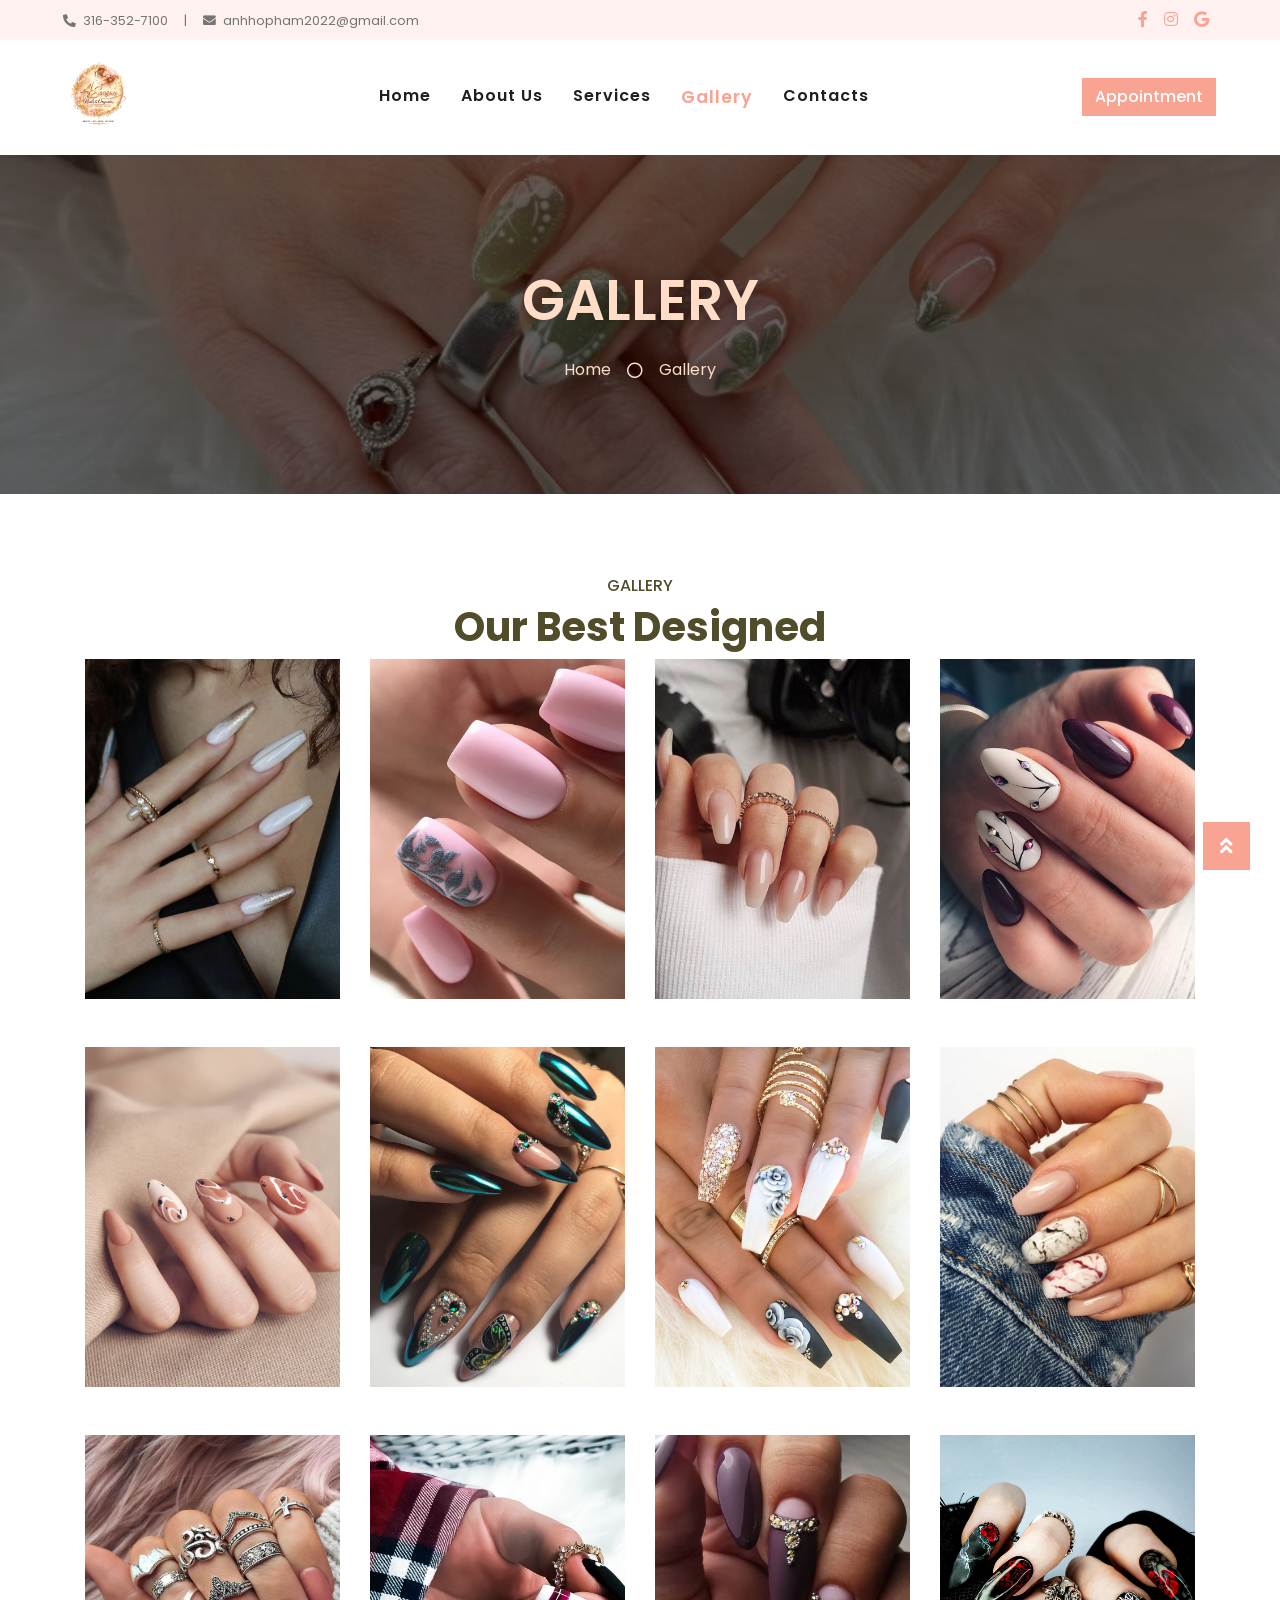
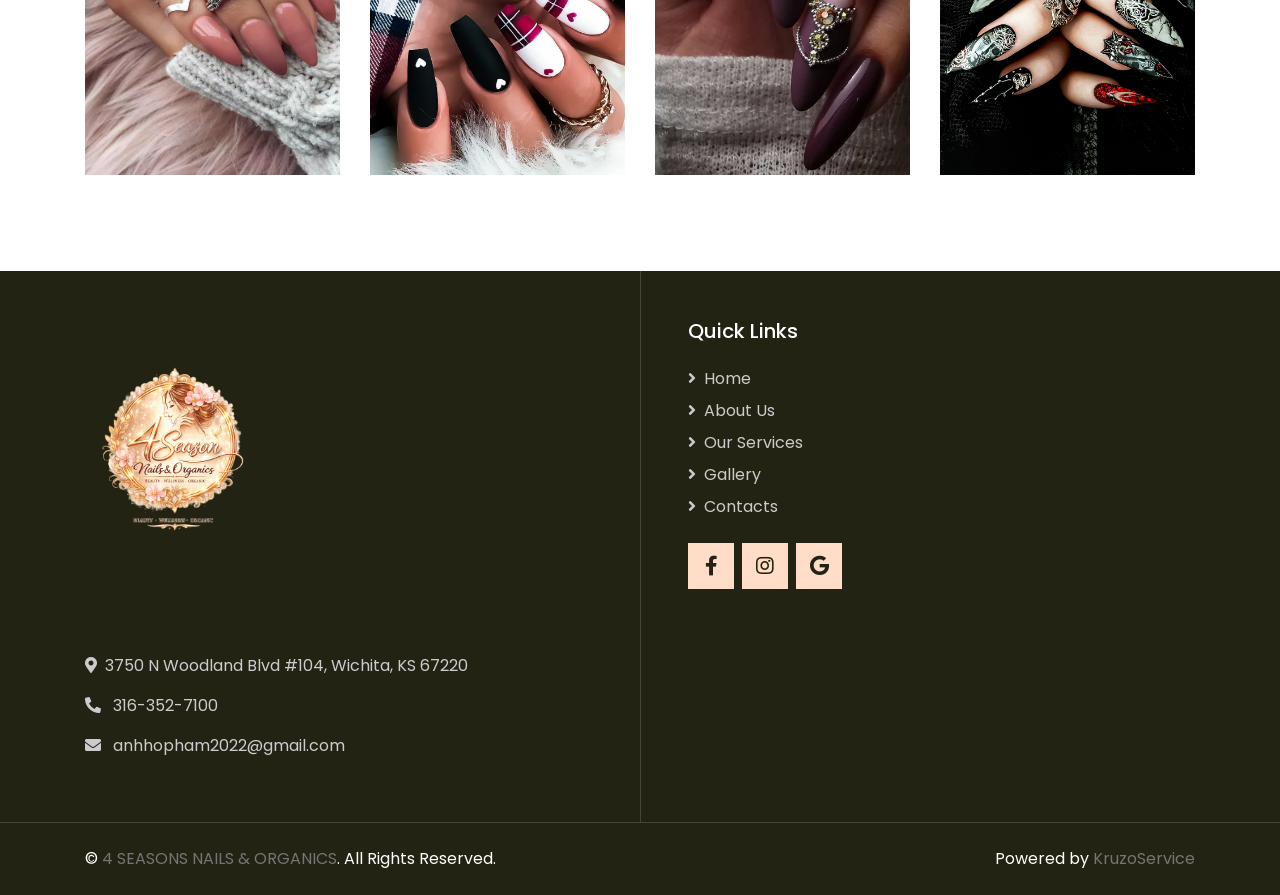
==== commit 20ac11fa: "feat: remove thing, change logo size in footer" ====
--- a/gallery.html
+++ b/gallery.html
@@ -275,7 +275,7 @@
                             <img class="mb-5 logo-footer"
                                 src="assets/images/Lldw-template-01-logo-71dad4e1ee.png"
                                 alt="4 Season Nails and Organics"
-                                style="height: auto; width: 20px; display: block;">
+                                style="height: auto; width: 180px; display: block;">
                         </a>
                         <p><i class="fa fa-map-marker-alt mr-2"></i><span>3750 N
                                 Woodland Blvd #104, Wichita, KS 67220</span></p>
